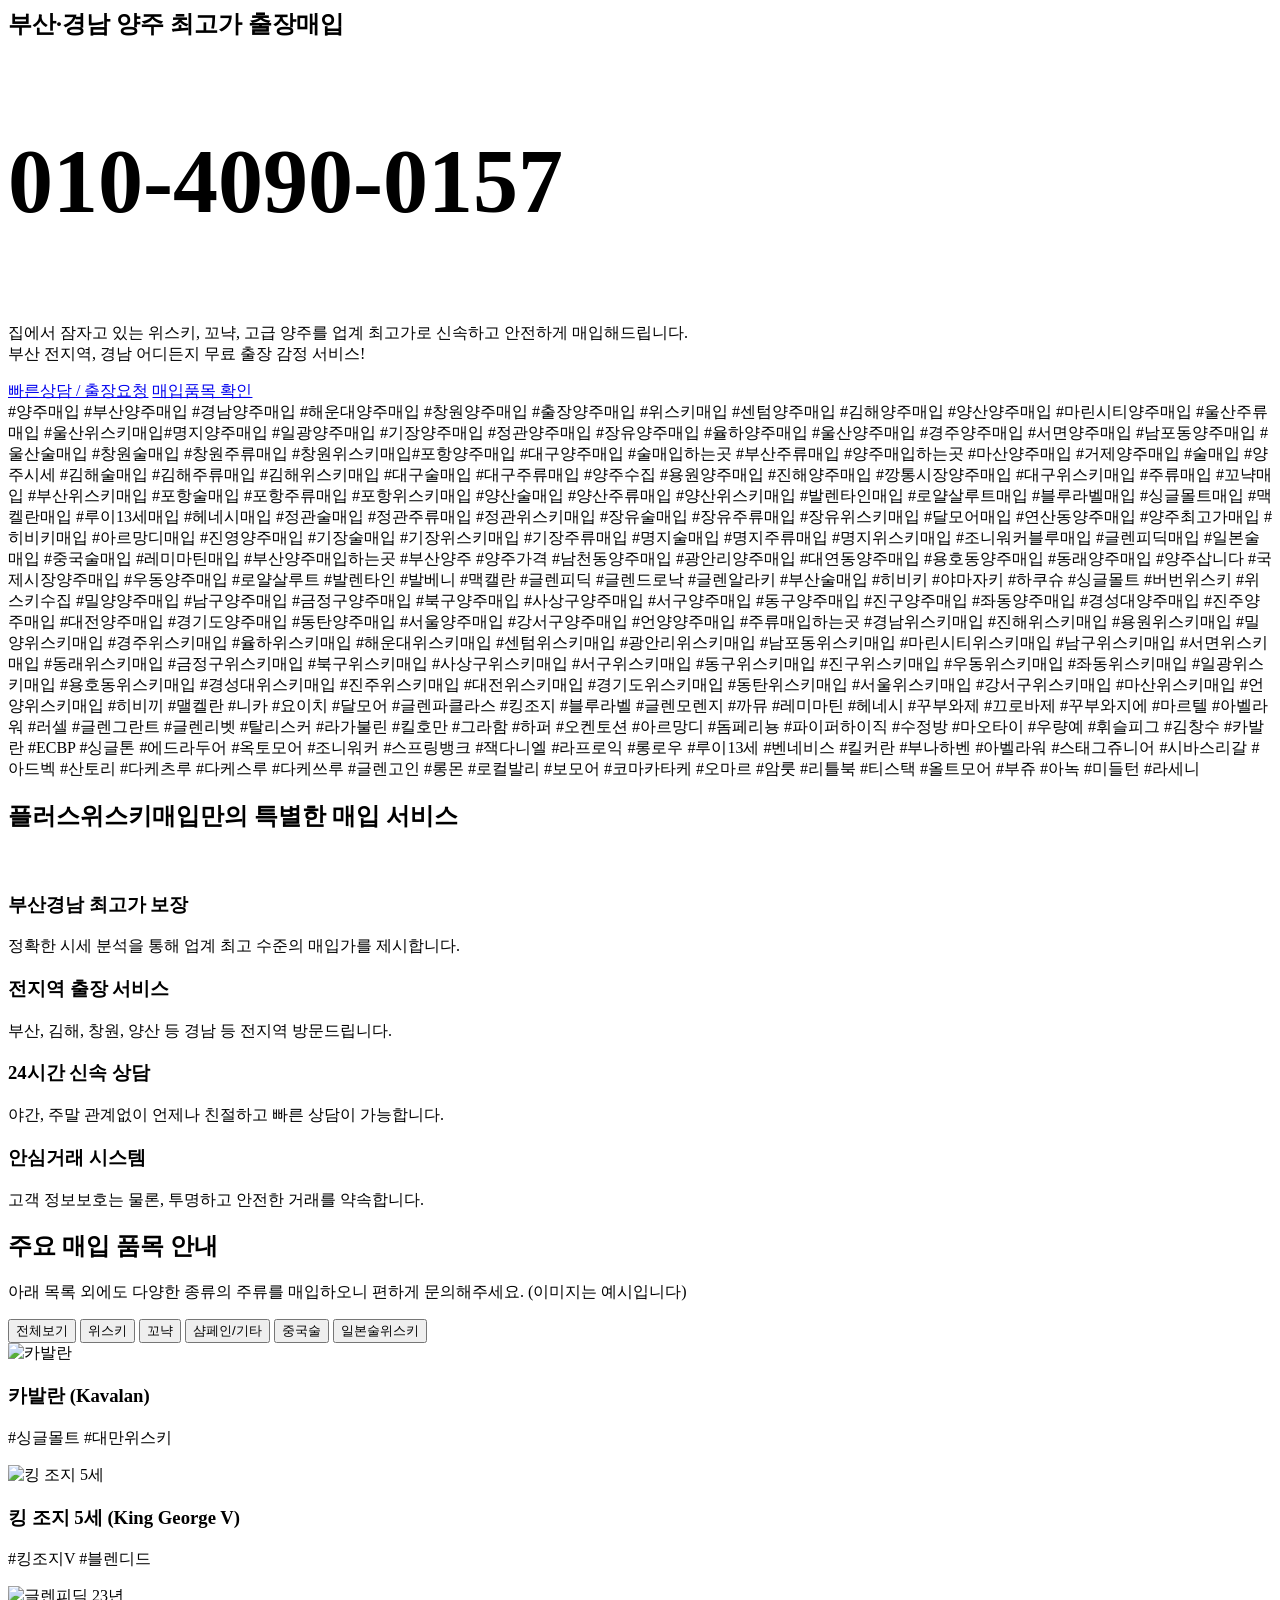
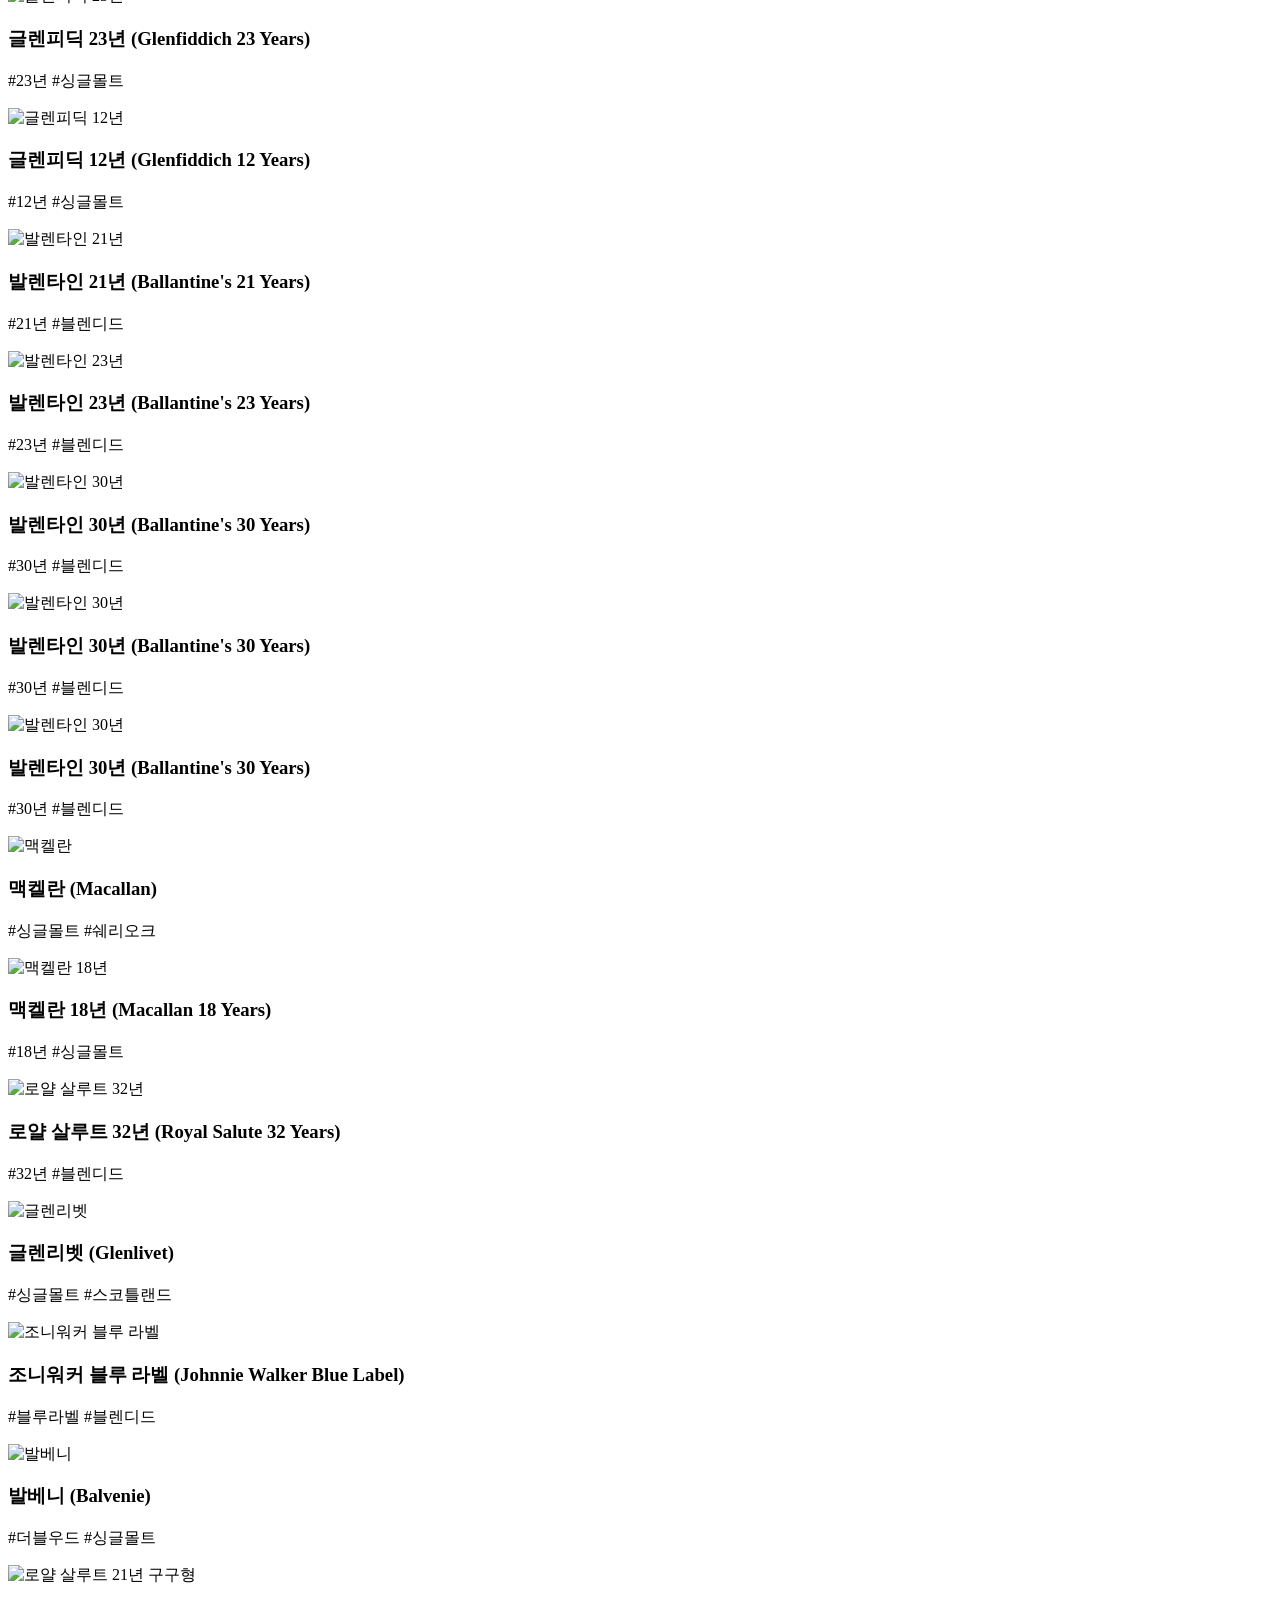
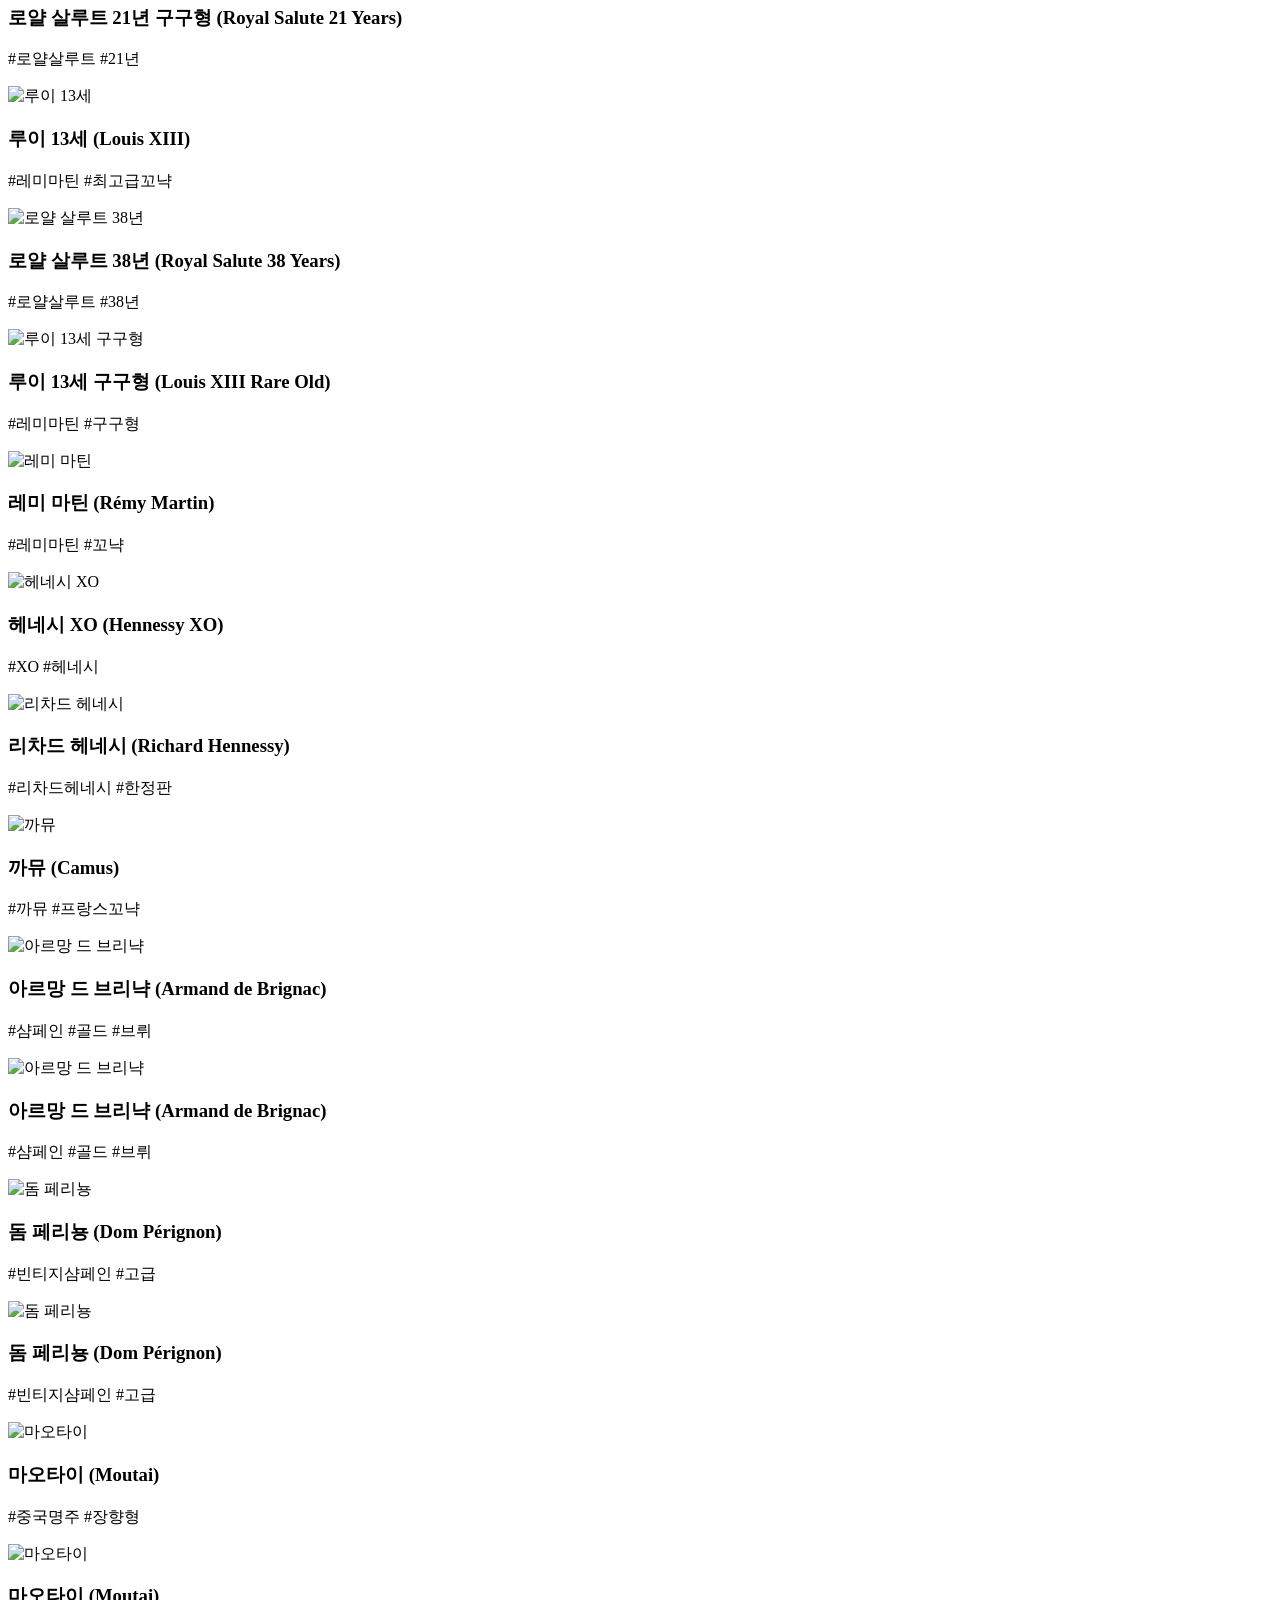
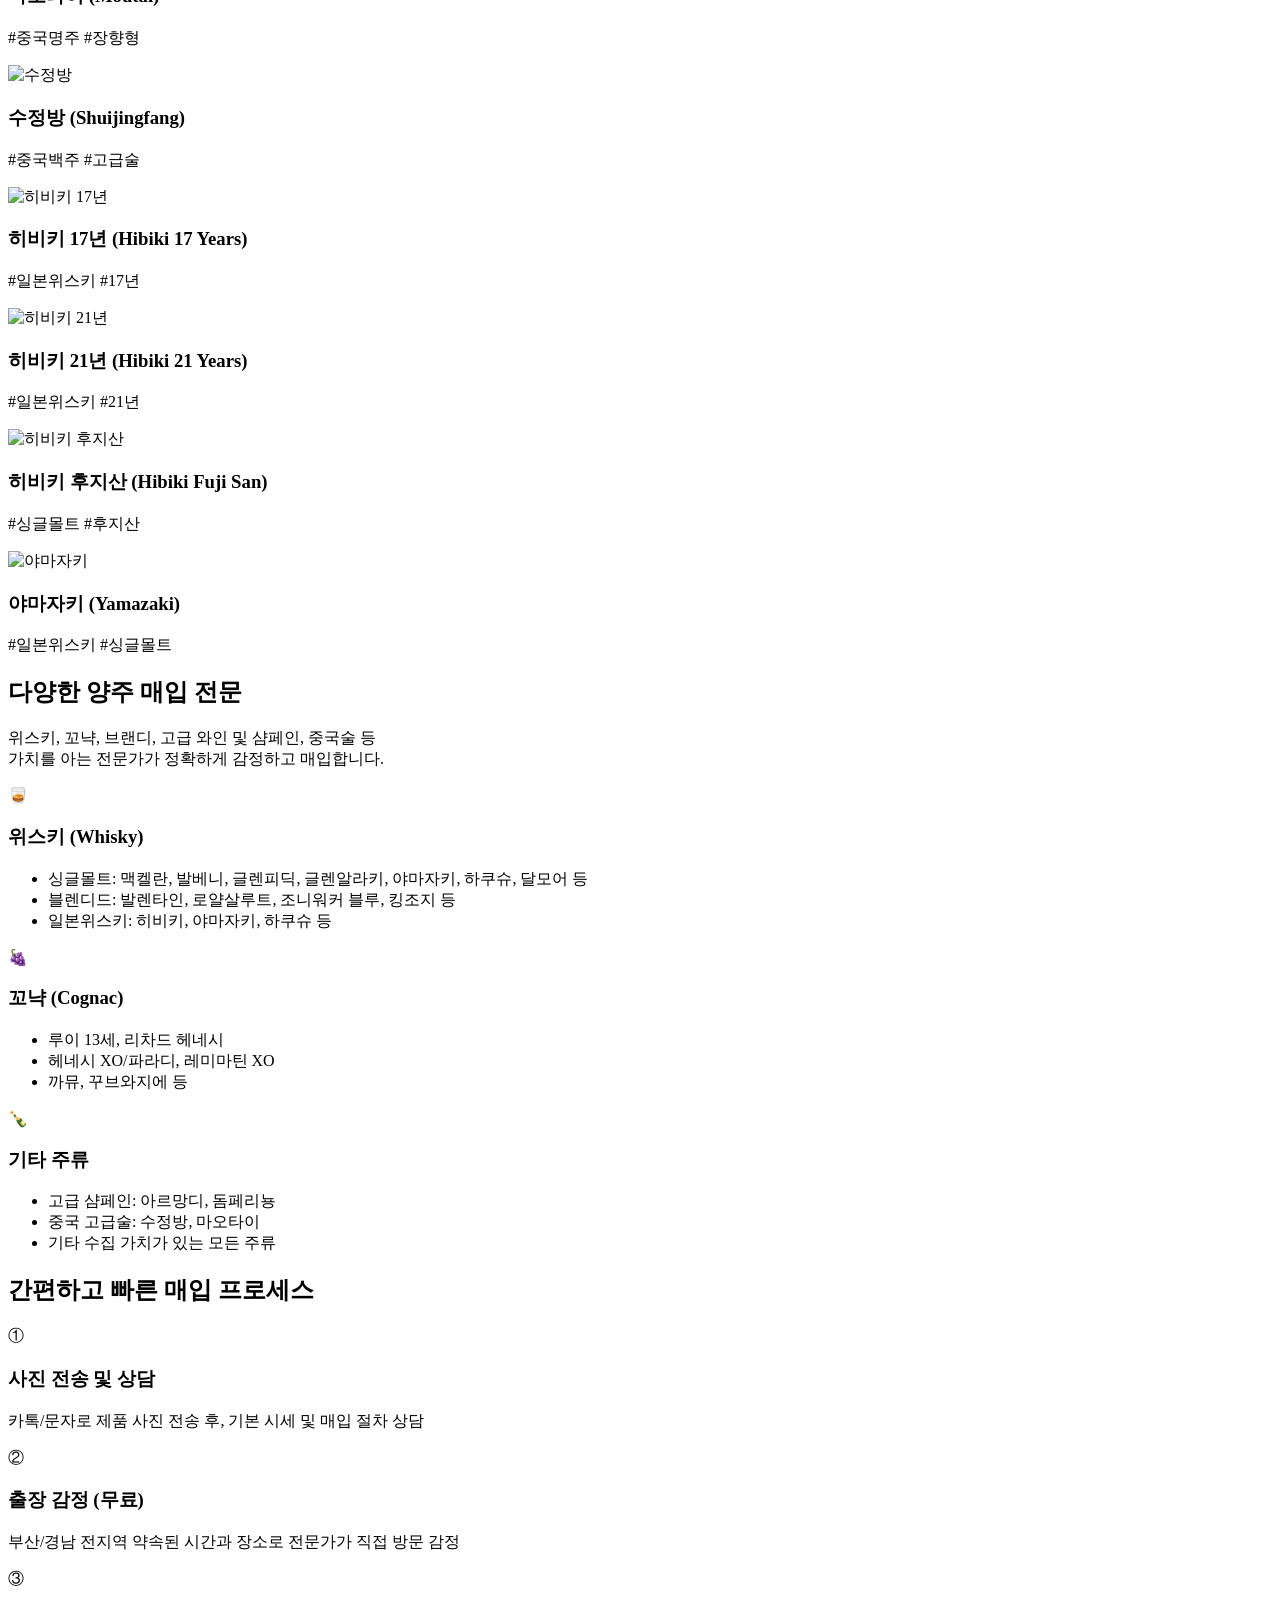
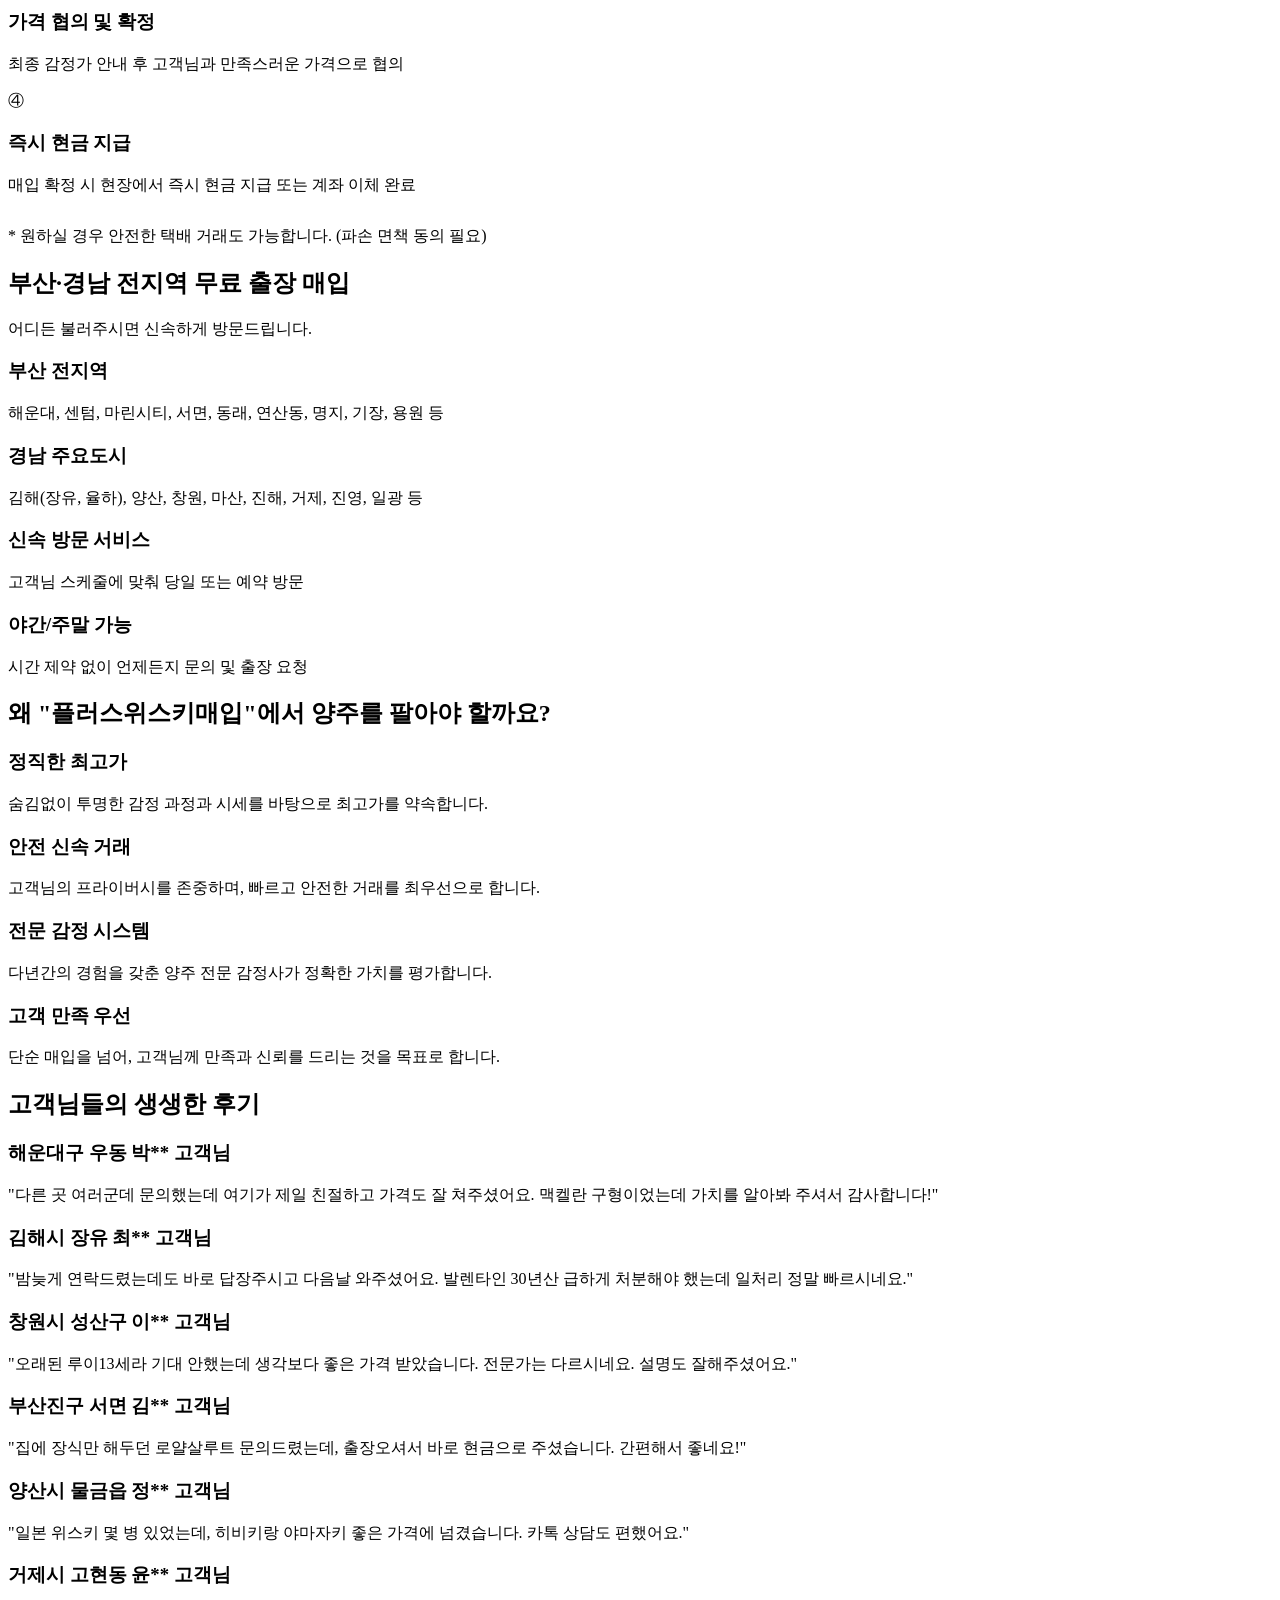
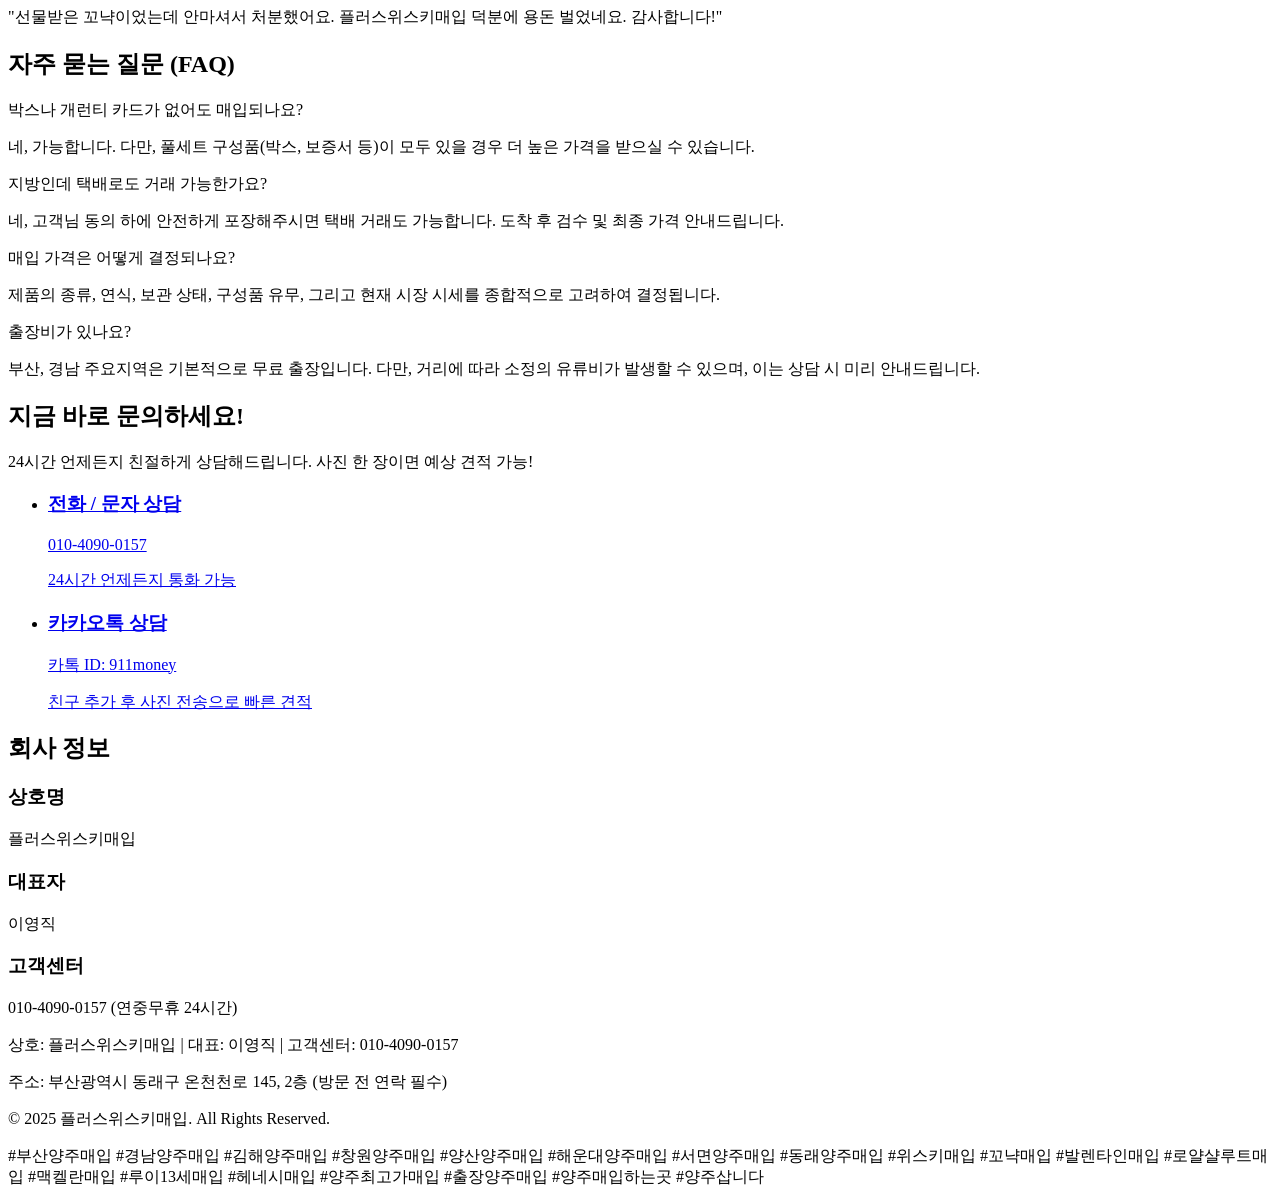
==== index.html @ 8687c0d1 "Rename buywhisky.html to index.html" ====
<html lang="ko"><head>
    <meta charset="UTF-8">
    <meta name="viewport" content="width=device-width, initial-scale=1.0">
    <title>플러스위스키매입/부산양주매입 - 부산경남 양주 최고가 출장매입 전문</title>
    <meta name="keywords" content="발베니, 싱글몰트, 맥켈란, 루이13세, 리차드헤네시, 경주양주매입, 부산양주매입, 출장양주매입, 양주매입, 김해양주매입, 장유양주매입, 양산양주매입, 해운대양주매입, 센텀양주매입, 창원양주매입, 마산양주매입, 거제양주매입, 기장양주매입, 명지양주매입, 용원양주매입, 진해양주매입, 경남양주매입, 서면양주매입, 동래양주매입, 부산주류매입, 양주매입하는곳, 양주삽니다, 발렌타인30년, 꼬냑매입, 위스키매입, 발렌타인매입, 로얄샬루트매입, 싱글몰트매입, 맥켈란매입, 달모어매입, 루이13세매입, 헤네시매입, 율하양주매입, 연산동양주매입, 양주최고가매입, 히비키매입, 일본술매입, 아르망디매입, 일광양주매입, 진영양주매입, 마린시티양주매입, 조니워커블루매입, 글렌피딕매입">
    <meta name="description" content="부산경남 어디든지 양주출장매입 가능한 곳. 루이13세, 맥켈란, 발렌타인30년 등 최고가 양주매입. 집에서 안먹는 위스키, 양주 팔수있는곳. 신속방문, 출장매입, 시세감정, 택배거래 전문.">
    <meta name="author" content="플러스위스키매입">
    <meta name="robots" content="index, follow">

    <meta property="og:title" content="플러스위스키매입 - 부산경남 양주 최고가 출장매입">
    <meta property="og:description" content="루이13세, 맥켈란, 발렌타인 등 각종 고급 양주를 부산/경남 전지역 최고가로 출장 매입합니다. 24시간 상담 가능.">
    <meta property="og:type" content="website">
    <meta property="og:url" content="https://www.buywhisky.co.kr/img/ogImage.jpg"> 
    <meta property="og:image" content="https://www.buywhisky.co.kr/img/ogImage.jpg"> 
    <meta property="og:image:width" content="1200">
    <meta property="og:image:height" content="630">
    <meta property="og:site_name" content="플러스위스키매입">
    <meta property="og:locale" content="ko_KR">

    <!------------------- favicon ------------------->
    <link rel="apple-touch-icon" sizes="57x57" href="https://www.buywhisky.co.kr/img/favicon/apple-icon-57x57.png">
    <link rel="apple-touch-icon" sizes="60x60" href="https://www.buywhisky.co.kr/img/favicon/apple-icon-60x60.png">
    <link rel="apple-touch-icon" sizes="72x72" href="https://www.buywhisky.co.kr/img/favicon/apple-icon-72x72.png">
    <link rel="apple-touch-icon" sizes="76x76" href="https://www.buywhisky.co.kr/img/favicon/apple-icon-76x76.png">
    <link rel="apple-touch-icon" sizes="114x114" href="https://www.buywhisky.co.kr/img/favicon/apple-icon-114x114.png">
    <link rel="apple-touch-icon" sizes="120x120" href="https://www.buywhisky.co.kr/img/favicon/apple-icon-120x120.png">
    <link rel="apple-touch-icon" sizes="144x144" href="https://www.buywhisky.co.kr/img/favicon/apple-icon-144x144.png">
    <link rel="apple-touch-icon" sizes="152x152" href="https://www.buywhisky.co.kr/img/favicon/apple-icon-152x152.png">
    <link rel="apple-touch-icon" sizes="180x180" href="https://www.buywhisky.co.kr/img/favicon/apple-icon-180x180.png">
    <link rel="icon" type="image/png" sizes="192x192" href="https://www.buywhisky.co.kr/img/favicon/android-icon-192x192.png">
    <link rel="icon" type="image/png" sizes="32x32" href="https://www.buywhisky.co.kr/img/favicon/favicon-32x32.png">
    <link rel="icon" type="image/png" sizes="96x96" href="https://www.buywhisky.co.kr/img/favicon/favicon-96x96.png">
    <link rel="icon" type="image/png" sizes="16x16" href="https://www.buywhisky.co.kr/img/favicon/favicon-16x16.png">
    <link rel="manifest" href="https://www.buywhisky.co.kr/img/favicon/manifest.json">
    <meta name="msapplication-TileColor" content="#ffffff">
    <meta name="msapplication-TileImage" content="https://www.buywhisky.co.kr/ms-icon-144x144.png">
    <meta name="theme-color" content="#ffffff">

    <link href="https://fonts.googleapis.com/css2?family=Noto+Sans+KR:wght@300;400;500;700&amp;display=swap" rel="stylesheet">
    <link rel="stylesheet" href="https://stunningw.com/swiperSlider.css">
    <link rel="stylesheet" href="https://www.stunningw.com/setting.css">
    <link rel="stylesheet" href="https://www.buywhisky.co.kr/css/reset.css">
    <link rel="stylesheet" href="https://www.buywhisky.co.kr/css/page.css">
     <link rel="stylesheet" href="https://www.buywhisky.co.kr/css/media.css">
     <link rel="stylesheet" href="https://unpkg.com/aos@next/dist/aos.css"> 
    <meta name="naver-site-verification" content="e232323e0c51110ae75bf6d69afe71ac83d27e49">

</head>
<body class="bco_gray10 co_gray0" data-aos-easing="ease" data-aos-duration="800" data-aos-delay="0">

    <section class="hero-section aos-init aos-animate" id="home" data-aos="fade-in" data-aos-duration="1000">
        <h1 class="co_white aos-init aos-animate" data-aos="fade-up" data-aos-delay="200">부산·경남 양주 최고가 출장매입</h1>
        <p class="co_gray1" style="font-size:10vmin; font-weight:600">010-4090-0157</p>
    
        <p class="lead co_gray1 aos-init aos-animate" data-aos="fade-up" data-aos-delay="400">집에서 잠자고 있는 위스키, 꼬냑, 고급 양주를 업계 최고가로 신속하고 안전하게 매입해드립니다.<br>부산 전지역, 경남 어디든지 무료 출장 감정 서비스!</p>
        <div data-aos="fade-up" data-aos-delay="600" class="aos-init aos-animate">
            <a href="#contact" class="btn btn-primary">빠른상담 / 출장요청</a>
            <a href="#product-gallery" class="btn btn-secondary">매입품목 확인</a>
        </div>
        <div class="hero-keywords aos-init aos-animate" data-aos="fade-up" data-aos-delay="800">
            #양주매입 #부산양주매입 #경남양주매입 #해운대양주매입 #창원양주매입 #출장양주매입 #위스키매입 #센텀양주매입 #김해양주매입 #양산양주매입 #마린시티양주매입 #울산주류매입 #울산위스키매입#명지양주매입 #일광양주매입 #기장양주매입 #정관양주매입 #장유양주매입 #율하양주매입 #울산양주매입 #경주양주매입 #서면양주매입 #남포동양주매입 #울산술매입 #창원술매입 #창원주류매입 #창원위스키매입#포항양주매입 #대구양주매입 #술매입하는곳 #부산주류매입 #양주매입하는곳 #마산양주매입 #거제양주매입 #술매입 #양주시세 #김해술매입 #김해주류매입 #김해위스키매입 #대구술매입 #대구주류매입 #양주수집 #용원양주매입 #진해양주매입 #깡통시장양주매입 #대구위스키매입 #주류매입 #꼬냑매입 #부산위스키매입 #포항술매입 #포항주류매입 #포항위스키매입 #양산술매입 #양산주류매입 #양산위스키매입 #발렌타인매입 #로얄살루트매입 #블루라벨매입 #싱글몰트매입 #맥켈란매입 #루이13세매입 #헤네시매입 #정관술매입 #정관주류매입 #정관위스키매입 #장유술매입 #장유주류매입 #장유위스키매입 #달모어매입 #연산동양주매입 #양주최고가매입 #히비키매입 #아르망디매입 #진영양주매입 #기장술매입 #기장위스키매입 #기장주류매입 #명지술매입 #명지주류매입 #명지위스키매입 #조니워커블루매입 #글렌피딕매입 #일본술매입 #중국술매입 #레미마틴매입 #부산양주매입하는곳 #부산양주 #양주가격 #남천동양주매입 #광안리양주매입 #대연동양주매입 #용호동양주매입 #동래양주매입 #양주삽니다 #국제시장양주매입 #우동양주매입 #로얄살루트 #발렌타인 #발베니 #맥캘란 #글렌피딕 #글렌드로낙 #글렌알라키 #부산술매입 #히비키 #야마자키 #하쿠슈 #싱글몰트 #버번위스키 #위스키수집 #밀양양주매입 #남구양주매입 #금정구양주매입 #북구양주매입 #사상구양주매입 #서구양주매입 #동구양주매입 #진구양주매입 #좌동양주매입 #경성대양주매입 #진주양주매입 #대전양주매입 #경기도양주매입 #동탄양주매입 #서울양주매입 #강서구양주매입 #언양양주매입 #주류매입하는곳 #경남위스키매입 #진해위스키매입 #용원위스키매입 #밀양위스키매입 #경주위스키매입 #율하위스키매입 #해운대위스키매입 #센텀위스키매입 #광안리위스키매입 #남포동위스키매입 #마린시티위스키매입 #남구위스키매입 #서면위스키매입 #동래위스키매입 #금정구위스키매입 #북구위스키매입 #사상구위스키매입 #서구위스키매입 #동구위스키매입 #진구위스키매입 #우동위스키매입 #좌동위스키매입 #일광위스키매입 #용호동위스키매입 #경성대위스키매입 #진주위스키매입 #대전위스키매입 #경기도위스키매입 #동탄위스키매입 #서울위스키매입 #강서구위스키매입 #마산위스키매입 #언양위스키매입 #히비끼 #맬켈란 #니카 #요이치 #달모어 #글렌파클라스 #킹조지 #블루라벨 #글렌모렌지 #까뮤 #레미마틴 #헤네시 #꾸부와제 #끄로바제 #꾸부와지에 #마르텔 #아벨라워 #러셀 #글렌그란트 #글렌리벳 #탈리스커 #라가불린 #킬호만 #그라함 #하퍼 #오켄토션 #아르망디 #돔페리뇽 #파이퍼하이직 #수정방 #마오타이 #우량예 #휘슬피그 #김창수 #카발란 #ECBP #싱글톤 #에드라두어 #옥토모어 #조니워커 #스프링뱅크 #잭다니엘 #라프로익 #롱로우 #루이13세 #벤네비스 #킬커란 #부나하벤 #아벨라워 #스태그쥬니어 #시바스리갈 #아드벡 #산토리 #다케츠루 #다케스루 #다케쓰루 #글렌고인 #롱몬 #로컬발리 #보모어 #코마카타케 #오마르 #암룻 #리틀북 #티스택 #올트모어 #부쥬 #아녹 #미들턴 #라세니
        </div>
    </section>


    <section id="strengths" class="services-section section wpyp-040">
        <div class="container">
            <h2 class="section-title aos-init aos-animate" data-aos="fade-down">플러스위스키매입만의 특별한 매입 서비스</h2>
            <p class="section-subtitle aos-init" data-aos="fade-down" data-aos-delay="100">고객님의 소중한 양주, 최고의 가치로 보답하겠습니다.</p>
            <div class="services-grid">
                <div class="service-item card aos-init" data-aos="fade-up" data-aos-delay="200"><div class="icon icon-moneybag"></div><h3>부산경남 최고가 보장</h3><p>정확한 시세 분석을 통해 업계 최고 수준의 매입가를 제시합니다.</p></div>
                <div class="service-item card aos-init" data-aos="fade-up" data-aos-delay="300"><div class="icon icon-truck"></div><h3>전지역 출장 서비스</h3><p>부산, 김해, 창원, 양산 등 경남 등 전지역 방문드립니다.</p></div>
                <div class="service-item card aos-init" data-aos="fade-up" data-aos-delay="400"><div class="icon icon-clock"></div><h3>24시간 신속 상담</h3><p>야간, 주말 관계없이 언제나 친절하고 빠른 상담이 가능합니다.</p></div>
                <div class="service-item card aos-init" data-aos="fade-up" data-aos-delay="500"><div class="icon icon-shield"></div><h3>안심거래 시스템</h3><p>고객 정보보호는 물론, 투명하고 안전한 거래를 약속합니다.</p></div>
            </div>
        </div>
    </section>

    <section id="product-gallery" class="section">
        <div class="container">
            <h2 class="section-title aos-init aos-animate" data-aos="fade-down">주요 매입 품목 안내</h2>
            <p class="section-subtitle aos-init" data-aos="fade-down" data-aos-delay="100">아래 목록 외에도 다양한 종류의 주류를 매입하오니 편하게 문의해주세요. (이미지는 예시입니다)</p>
            <div class="filter-buttons text-center aos-init" data-aos="fade-up" data-aos-delay="150">
                <button class="btn btn-filter active" data-filter="all">전체보기</button>
                <button class="btn btn-filter" data-filter="whisky">위스키</button>
                <button class="btn btn-filter" data-filter="cognac">꼬냑</button>
                <button class="btn btn-filter" data-filter="champagne">샴페인/기타</button>
                <button class="btn btn-filter" data-filter="china">중국술</button>
                <button class="btn btn-filter" data-filter="sake">일본술위스키</button>
            </div>
            <div class="product-grid">
                <div class="product-item aos-init" data-category="whisky" data-aos="zoom-in-up" data-aos-delay="100"><img src="https://www.buywhisky.co.kr/img/Kabalan.jpg" alt="카발란" class="product-image"><div class="product-info"><h3>카발란 (Kavalan)</h3><p class="product-tags">#싱글몰트 #대만위스키</p></div></div>
                <div class="product-item aos-init" data-category="whisky" data-aos="zoom-in-up" data-aos-delay="150"><img src="https://www.buywhisky.co.kr/img/King_Technology.jpg" alt="킹 조지 5세" class="product-image"><div class="product-info"><h3>킹 조지 5세 (King George V)</h3><p class="product-tags">#킹조지V #블렌디드</p></div></div>
                <div class="product-item aos-init" data-category="whisky" data-aos="zoom-in-up" data-aos-delay="200"><img src="https://www.buywhisky.co.kr/img/Glenfiddick_23_years.jpg" alt="글렌피딕 23년" class="product-image"><div class="product-info"><h3>글렌피딕 23년 (Glenfiddich 23 Years)</h3><p class="product-tags">#23년 #싱글몰트</p></div></div>
                <div class="product-item aos-init" data-category="whisky" data-aos="zoom-in-up" data-aos-delay="250"><img src="https://www.buywhisky.co.kr/img/Glenfiddick_1.jpg" alt="글렌피딕 12년" class="product-image"><div class="product-info"><h3>글렌피딕 12년 (Glenfiddich 12 Years)</h3><p class="product-tags">#12년 #싱글몰트</p></div></div>
                <div class="product-item aos-init" data-category="whisky" data-aos="zoom-in-up" data-aos-delay="300"><img src="https://www.buywhisky.co.kr/img/Valentine's_21_years.jpg" alt="발렌타인 21년" class="product-image"><div class="product-info"><h3>발렌타인 21년 (Ballantine's 21 Years)</h3><p class="product-tags">#21년 #블렌디드</p></div></div>
                <div class="product-item aos-init" data-category="whisky" data-aos="zoom-in-up" data-aos-delay="350"><img src="https://www.buywhisky.co.kr/img/Valentine's_23rd_year.jpg" alt="발렌타인 23년" class="product-image"><div class="product-info"><h3>발렌타인 23년 (Ballantine's 23 Years)</h3><p class="product-tags">#23년 #블렌디드</p></div></div>
                <div class="product-item aos-init" data-category="whisky" data-aos="zoom-in-up" data-aos-delay="400"><img src="https://www.buywhisky.co.kr/img/Valentine's_30_years.jpg" alt="발렌타인 30년" class="product-image"><div class="product-info"><h3>발렌타인 30년 (Ballantine's 30 Years)</h3><p class="product-tags">#30년 #블렌디드</p></div></div>
                <div class="product-item aos-init" data-category="whisky" data-aos="zoom-in-up" data-aos-delay="400"><img src="https://www.buywhisky.co.kr/img/Valentine's_30_-year_ball_.jpg" alt="발렌타인 30년" class="product-image"><div class="product-info"><h3>발렌타인 30년 (Ballantine's 30 Years)</h3><p class="product-tags">#30년 #블렌디드</p></div></div>
                <div class="product-item aos-init" data-category="whisky" data-aos="zoom-in-up" data-aos-delay="400"><img src="https://www.buywhisky.co.kr/img/Valentine's_30_-year_type.jpg" alt="발렌타인 30년" class="product-image"><div class="product-info"><h3>발렌타인 30년 (Ballantine's 30 Years)</h3><p class="product-tags">#30년 #블렌디드</p></div></div>
                <div class="product-item aos-init" data-category="whisky" data-aos="zoom-in-up" data-aos-delay="450"><img src="https://www.buywhisky.co.kr/img/McLan_2.jpg" alt="맥켈란" class="product-image"><div class="product-info"><h3>맥켈란 (Macallan)</h3><p class="product-tags">#싱글몰트 #쉐리오크</p></div></div>
                <div class="product-item aos-init" data-category="whisky" data-aos="zoom-in-up" data-aos-delay="500"><img src="https://www.buywhisky.co.kr/img/McLan_18_years.jpg" alt="맥켈란 18년" class="product-image"><div class="product-info"><h3>맥켈란 18년 (Macallan 18 Years)</h3><p class="product-tags">#18년 #싱글몰트</p></div></div>
                <div class="product-item aos-init" data-category="whisky" data-aos="zoom-in-up" data-aos-delay="550"><img src="https://www.buywhisky.co.kr/img/Royal_32.jpg" alt="로얄 살루트 32년" class="product-image"><div class="product-info"><h3>로얄 살루트 32년 (Royal Salute 32 Years)</h3><p class="product-tags">#32년 #블렌디드</p></div></div>
                <div class="product-item aos-init" data-category="whisky" data-aos="zoom-in-up" data-aos-delay="600"><img src="https://www.buywhisky.co.kr/img/Glenribet.jpg" alt="글렌리벳" class="product-image"><div class="product-info"><h3>글렌리벳 (Glenlivet)</h3><p class="product-tags">#싱글몰트 #스코틀랜드</p></div></div>
                <div class="product-item aos-init" data-category="whisky" data-aos="zoom-in-up" data-aos-delay="650"><img src="https://www.buywhisky.co.kr/img/Johnny_Walker_Blue.jpg" alt="조니워커 블루 라벨" class="product-image"><div class="product-info"><h3>조니워커 블루 라벨 (Johnnie Walker Blue Label)</h3><p class="product-tags">#블루라벨 #블렌디드</p></div></div>
                <div class="product-item aos-init" data-category="whisky" data-aos="zoom-in-up" data-aos-delay="700"><img src="https://www.buywhisky.co.kr/img/Valbeni.jpg" alt="발베니" class="product-image"><div class="product-info"><h3>발베니 (Balvenie)</h3><p class="product-tags">#더블우드 #싱글몰트</p></div></div>


                <div class="product-item aos-init" data-category="cognac" data-aos="zoom-in-up" data-aos-delay="100"><img src="https://www.buywhisky.co.kr/img/Royal_Chalute_21_years_old.jpg" alt="로얄 살루트 21년 구구형" class="product-image"><div class="product-info"><h3>로얄 살루트 21년 구구형 (Royal Salute 21 Years)</h3><p class="product-tags">#로얄살루트 #21년</p></div></div>
                <div class="product-item aos-init" data-category="cognac" data-aos="zoom-in-up" data-aos-delay="800"><img src="https://www.buywhisky.co.kr/img/Louis_13_years_old.jpg" alt="루이 13세" class="product-image"><div class="product-info"><h3>루이 13세 (Louis XIII)</h3><p class="product-tags">#레미마틴 #최고급꼬냑</p></div></div>
                <div class="product-item aos-init" data-category="cognac" data-aos="zoom-in-up" data-aos-delay="850"><img src="https://www.buywhisky.co.kr/img/Royal_38.jpg" alt="로얄 살루트 38년" class="product-image"><div class="product-info"><h3>로얄 살루트 38년 (Royal Salute 38 Years)</h3><p class="product-tags">#로얄살루트 #38년</p></div></div>
                <div class="product-item aos-init" data-category="cognac" data-aos="zoom-in-up" data-aos-delay="900"><img src="https://www.buywhisky.co.kr/img/Louis_13_-year_-old_.jpg" alt="루이 13세 구구형" class="product-image"><div class="product-info"><h3>루이 13세 구구형 (Louis XIII Rare Old)</h3><p class="product-tags">#레미마틴 #구구형</p></div></div>
                <div class="product-item aos-init" data-category="cognac" data-aos="zoom-in-up" data-aos-delay="950"><img src="https://www.buywhisky.co.kr/img/Remy_Martin.jpg" alt="레미 마틴" class="product-image"><div class="product-info"><h3>레미 마틴 (Rémy Martin)</h3><p class="product-tags">#레미마틴 #꼬냑</p></div></div>
                <div class="product-item aos-init" data-category="cognac" data-aos="zoom-in-up" data-aos-delay="1000"><img src="https://www.buywhisky.co.kr/img/Hennessy_XO.JPG" alt="헤네시 XO" class="product-image"><div class="product-info"><h3>헤네시 XO (Hennessy XO)</h3><p class="product-tags">#XO #헤네시</p></div></div>
                <div class="product-item aos-init" data-category="cognac" data-aos="zoom-in-up" data-aos-delay="1050"><img src="https://www.buywhisky.co.kr/img/Richard_Hennessy.jpg" alt="리차드 헤네시" class="product-image"><div class="product-info"><h3>리차드 헤네시 (Richard Hennessy)</h3><p class="product-tags">#리차드헤네시 #한정판</p></div></div>
                <div class="product-item aos-init" data-category="cognac" data-aos="zoom-in-up" data-aos-delay="1100"><img src="https://www.buywhisky.co.kr/img/Camu.jpg" alt="까뮤" class="product-image"><div class="product-info"><h3>까뮤 (Camus)</h3><p class="product-tags">#까뮤 #프랑스꼬냑</p></div></div>


                
                <div class="product-item aos-init" data-category="champagne" data-aos="zoom-in-up" data-aos-delay="1150"><img src="https://www.buywhisky.co.kr/img/Armandi_2.jpg" alt="아르망 드 브리냑" class="product-image"><div class="product-info"><h3>아르망 드 브리냑 (Armand de Brignac)</h3><p class="product-tags">#샴페인 #골드 #브뤼</p></div></div>
                <div class="product-item aos-init" data-category="champagne" data-aos="zoom-in-up" data-aos-delay="1200"><img src="https://www.buywhisky.co.kr/img/Armandi.jpg" alt="아르망 드 브리냑" class="product-image"><div class="product-info"><h3>아르망 드 브리냑 (Armand de Brignac)</h3><p class="product-tags">#샴페인 #골드 #브뤼</p></div></div>
                <div class="product-item aos-init" data-category="champagne" data-aos="zoom-in-up" data-aos-delay="1250"><img src="https://www.buywhisky.co.kr/img/Dome_Ferignon_1.jpg" alt="돔 페리뇽" class="product-image"><div class="product-info"><h3>돔 페리뇽 (Dom Pérignon)</h3><p class="product-tags">#빈티지샴페인 #고급</p></div></div>
                <div class="product-item aos-init" data-category="champagne" data-aos="zoom-in-up" data-aos-delay="1300"><img src="https://www.buywhisky.co.kr/img/Dome_Ferignon.jpg" alt="돔 페리뇽" class="product-image"><div class="product-info"><h3>돔 페리뇽 (Dom Pérignon)</h3><p class="product-tags">#빈티지샴페인 #고급</p></div></div>

                <div class="product-item aos-init" data-category="china" data-aos="zoom-in-up" data-aos-delay="1350"><img src="https://www.buywhisky.co.kr/img/Maotai.jpg" alt="마오타이" class="product-image"><div class="product-info"><h3>마오타이 (Moutai)</h3><p class="product-tags">#중국명주 #장향형</p></div></div>
                <div class="product-item aos-init" data-category="china" data-aos="zoom-in-up" data-aos-delay="1400"><img src="https://www.buywhisky.co.kr/img/Maotai_2.jpg" alt="마오타이" class="product-image"><div class="product-info"><h3>마오타이 (Moutai)</h3><p class="product-tags">#중국명주 #장향형</p></div></div>
                <div class="product-item aos-init" data-category="china" data-aos="zoom-in-up" data-aos-delay="1450"><img src="https://www.buywhisky.co.kr/img/Crystal_Room.png" alt="수정방" class="product-image"><div class="product-info"><h3>수정방 (Shuijingfang)</h3><p class="product-tags">#중국백주 #고급술</p></div></div>

                <div class="product-item aos-init" data-category="sake" data-aos="zoom-in-up" data-aos-delay="1500"><img src="https://www.buywhisky.co.kr/img/Hibiki_17_years.jpg" alt="히비키 17년" class="product-image"><div class="product-info"><h3>히비키 17년 (Hibiki 17 Years)</h3><p class="product-tags">#일본위스키 #17년</p></div></div>
                <div class="product-item aos-init" data-category="sake" data-aos="zoom-in-up" data-aos-delay="1550"><img src="https://www.buywhisky.co.kr/img/Hibiki_21_years.jpg" alt="히비키 21년" class="product-image"><div class="product-info"><h3>히비키 21년 (Hibiki 21 Years)</h3><p class="product-tags">#일본위스키 #21년</p></div></div>
                <div class="product-item aos-init" data-category="sake" data-aos="zoom-in-up" data-aos-delay="1600"><img src="https://www.buywhisky.co.kr/img/Hibikihu_Jisan.jpg" alt="히비키 후지산" class="product-image"><div class="product-info"><h3>히비키 후지산 (Hibiki Fuji San)</h3><p class="product-tags">#싱글몰트 #후지산</p></div></div>
                <div class="product-item aos-init" data-category="sake" data-aos="zoom-in-up" data-aos-delay="1650"><img src="https://www.buywhisky.co.kr/img/Yamazaki.png" alt="야마자키" class="product-image"><div class="product-info"><h3>야마자키 (Yamazaki)</h3><p class="product-tags">#일본위스키 #싱글몰트</p></div></div>


            </div>
        </div>
    </section>

    <section id="liquor-types-overview" class="liquor-types-section section wpyp040">
        <div class="container">
            <h2 class="section-title aos-init aos-animate" data-aos="fade-in">다양한 양주 매입 전문</h2>
            <p class="section-subtitle aos-init" data-aos="fade-in" data-aos-delay="100">위스키, 꼬냑, 브랜디, 고급 와인 및 샴페인, 중국술 등<br>가치를 아는 전문가가 정확하게 감정하고 매입합니다.</p>
            <div class="liquor-grid">
                <div class="liquor-category card aos-init" data-aos="fade-right" data-aos-delay="200"><div class="icon">🥃</div><h3>위스키 (Whisky)</h3><ul><li>싱글몰트: 맥켈란, 발베니, 글렌피딕, 글렌알라키, 야마자키, 하쿠슈, 달모어 등</li><li>블렌디드: 발렌타인, 로얄살루트, 조니워커 블루, 킹조지 등</li><li>일본위스키: 히비키, 야마자키, 하쿠슈 등</li></ul></div>
                <div class="liquor-category card aos-init" data-aos="fade-up" data-aos-delay="300"><div class="icon">🍇</div><h3>꼬냑 (Cognac)</h3><ul><li>루이 13세, 리차드 헤네시</li><li>헤네시 XO/파라디, 레미마틴 XO</li><li>까뮤, 꾸브와지에 등</li></ul></div>
                <div class="liquor-category card aos-init" data-aos="fade-left" data-aos-delay="400"><div class="icon">🍾</div><h3>기타 주류</h3><ul><li>고급 샴페인: 아르망디, 돔페리뇽</li><li>중국 고급술: 수정방, 마오타이</li><li>기타 수집 가치가 있는 모든 주류</li></ul></div>
            </div>
        </div>
    </section>

    <section id="process" class="process-section section">
        <div class="container">
            <h2 class="section-title aos-init aos-animate" data-aos="fade-down">간편하고 빠른 매입 프로세스</h2>
            <div class="process-steps">
                <div class="process-step aos-init" data-aos="fade-up" data-aos-delay="100"><div class="icon">①</div><h3>사진 전송 및 상담</h3><p>카톡/문자로 제품 사진 전송 후, 기본 시세 및 매입 절차 상담</p></div>
                <div class="process-step aos-init" data-aos="fade-up" data-aos-delay="200"><div class="icon">②</div><h3>출장 감정 (무료)</h3><p>부산/경남 전지역 약속된 시간과 장소로 전문가가 직접 방문 감정</p></div>
                <div class="process-step aos-init" data-aos="fade-up" data-aos-delay="300"><div class="icon">③</div><h3>가격 협의 및 확정</h3><p>최종 감정가 안내 후 고객님과 만족스러운 가격으로 협의</p></div>
                <div class="process-step aos-init" data-aos="fade-up" data-aos-delay="400"><div class="icon">④</div><h3>즉시 현금 지급</h3><p>매입 확정 시 현장에서 즉시 현금 지급 또는 계좌 이체 완료</p></div>
            </div>
            <p class="text-center wpyp-040 aos-init" style="margin-top:30px;" data-aos="fade-up" data-aos-delay="500">* 원하실 경우 안전한 택배 거래도 가능합니다. (파손 면책 동의 필요)</p>
        </div>
    </section>

    <section id="area" class="area-section section">
        <div class="container">
            <h2 class="section-title aos-init aos-animate" data-aos="fade-down">부산·경남 전지역 무료 출장 매입</h2>
            <p class="section-subtitle aos-init" data-aos="fade-down" data-aos-delay="100">어디든 불러주시면 신속하게 방문드립니다.</p>
            <div class="area-grid">
                <div class="area-item card aos-init" data-aos="zoom-in" data-aos-delay="200"><div class="icon icon-pin"></div><h3>부산 전지역</h3><p>해운대, 센텀, 마린시티, 서면, 동래, 연산동, 명지, 기장, 용원 등</p></div>
                <div class="area-item card aos-init" data-aos="zoom-in" data-aos-delay="300"><div class="icon icon-map"></div><h3>경남 주요도시</h3><p>김해(장유, 율하), 양산, 창원, 마산, 진해, 거제, 진영, 일광 등</p></div>
                <div class="area-item card aos-init" data-aos="zoom-in" data-aos-delay="400"><div class="icon icon-car"></div><h3>신속 방문 서비스</h3><p>고객님 스케줄에 맞춰 당일 또는 예약 방문</p></div>
                <div class="area-item card aos-init" data-aos="zoom-in" data-aos-delay="500"><div class="icon icon-time"></div><h3>야간/주말 가능</h3><p>시간 제약 없이 언제든지 문의 및 출장 요청</p></div>
            </div>
        </div>
    </section>

    <section id="why-us" class="why-us-section section">
        <div class="container">
            <h2 class="section-title aos-init aos-animate" data-aos="fade-down">왜 "플러스위스키매입"에서 양주를 팔아야 할까요?</h2>
            <div class="why-us-grid">
                <div class="pyramid-level card aos-init" data-aos="fade-up" data-aos-delay="100"><div class="icon icon-thumbsup"></div><h3>정직한 최고가</h3><p>숨김없이 투명한 감정 과정과 시세를 바탕으로 최고가를 약속합니다.</p></div>
                <div class="pyramid-level card aos-init" data-aos="fade-up" data-aos-delay="200"><div class="icon icon-shield"></div><h3>안전 신속 거래</h3><p>고객님의 프라이버시를 존중하며, 빠르고 안전한 거래를 최우선으로 합니다.</p></div>
                <div class="pyramid-level card aos-init" data-aos="fade-up" data-aos-delay="300"><div class="icon icon-gem"></div><h3>전문 감정 시스템</h3><p>다년간의 경험을 갖춘 양주 전문 감정사가 정확한 가치를 평가합니다.</p></div>
                <div class="pyramid-level card aos-init" data-aos="fade-up" data-aos-delay="400"><div class="icon icon-crown"></div><h3>고객 만족 우선</h3><p>단순 매입을 넘어, 고객님께 만족과 신뢰를 드리는 것을 목표로 합니다.</p></div>
            </div>
        </div>
    </section>

    <section id="reviews" class="reviews-section section">
        <div class="container">
            <h2 class="section-title aos-init aos-animate" data-aos="fade-down">고객님들의 생생한 후기</h2>
            <div class="reviews-timeline">
                <div class="review-item aos-init" data-aos="fade-left" data-aos-offset="100"><h3>해운대구 우동 박** 고객님</h3><p>"다른 곳 여러군데 문의했는데 여기가 제일 친절하고 가격도 잘 쳐주셨어요. 맥켈란 구형이었는데 가치를 알아봐 주셔서 감사합니다!"</p></div>
                <div class="review-item aos-init" data-aos="fade-left" data-aos-offset="100" data-aos-delay="100"><h3>김해시 장유 최** 고객님</h3><p>"밤늦게 연락드렸는데도 바로 답장주시고 다음날 와주셨어요. 발렌타인 30년산 급하게 처분해야 했는데 일처리 정말 빠르시네요."</p></div>
                <div class="review-item aos-init" data-aos="fade-left" data-aos-offset="100" data-aos-delay="200"><h3>창원시 성산구 이** 고객님</h3><p>"오래된 루이13세라 기대 안했는데 생각보다 좋은 가격 받았습니다. 전문가는 다르시네요. 설명도 잘해주셨어요."</p></div>
                <div class="review-item aos-init" data-aos="fade-left" data-aos-offset="100" data-aos-delay="300"><h3>부산진구 서면 김** 고객님</h3><p>"집에 장식만 해두던 로얄살루트 문의드렸는데, 출장오셔서 바로 현금으로 주셨습니다. 간편해서 좋네요!"</p></div>
                <div class="review-item aos-init" data-aos="fade-left" data-aos-offset="100" data-aos-delay="400"><h3>양산시 물금읍 정** 고객님</h3><p>"일본 위스키 몇 병 있었는데, 히비키랑 야마자키 좋은 가격에 넘겼습니다. 카톡 상담도 편했어요."</p></div>
                <div class="review-item aos-init" data-aos="fade-left" data-aos-offset="100" data-aos-delay="500"><h3>거제시 고현동 윤** 고객님</h3><p>"선물받은 꼬냑이었는데 안마셔서 처분했어요. 플러스위스키매입 덕분에 용돈 벌었네요. 감사합니다!"</p></div>
            </div>
        </div>
    </section>

    <section id="faq" class="faq-section section">
        <div class="container">
            <h2 class="section-title aos-init aos-animate" data-aos="fade-down">자주 묻는 질문 (FAQ)</h2>
            <div class="faq-item aos-init" data-aos="fade-up" data-aos-delay="100"><div class="faq-question"><span>박스나 개런티 카드가 없어도 매입되나요?</span></div><div class="faq-answer"><p>네, 가능합니다. 다만, 풀세트 구성품(박스, 보증서 등)이 모두 있을 경우 더 높은 가격을 받으실 수 있습니다.</p></div></div>
            <div class="faq-item aos-init" data-aos="fade-up" data-aos-delay="200"><div class="faq-question"><span>지방인데 택배로도 거래 가능한가요?</span></div><div class="faq-answer"><p>네, 고객님 동의 하에 안전하게 포장해주시면 택배 거래도 가능합니다. 도착 후 검수 및 최종 가격 안내드립니다.</p></div></div>
            <div class="faq-item aos-init" data-aos="fade-up" data-aos-delay="300"><div class="faq-question"><span>매입 가격은 어떻게 결정되나요?</span></div><div class="faq-answer"><p>제품의 종류, 연식, 보관 상태, 구성품 유무, 그리고 현재 시장 시세를 종합적으로 고려하여 결정됩니다.</p></div></div>
            <div class="faq-item aos-init" data-aos="fade-up" data-aos-delay="400"><div class="faq-question"><span>출장비가 있나요?</span></div><div class="faq-answer"><p>부산, 경남 주요지역은 기본적으로 무료 출장입니다. 다만, 거리에 따라 소정의 유류비가 발생할 수 있으며, 이는 상담 시 미리 안내드립니다.</p></div></div>
        </div>
    </section>

    <section id="contact" class="contact-section section">
        <div class="container">
            <h2 class="section-title aos-init aos-animate" data-aos="fade-down">지금 바로 문의하세요!</h2>
            <p class="section-subtitle aos-init" data-aos="fade-down" data-aos-delay="100">24시간 언제든지 친절하게 상담해드립니다. 사진 한 장이면 예상 견적 가능!</p>
            <ul class="contact-list">
                <li data-aos="fade-right" data-aos-delay="200" class="aos-init"><a href="tel:010-4090-0157"><div class="icon icon-phone"></div><div><h3>전화 / 문자 상담</h3><p class="main-contact">010-4090-0157</p><p>24시간 언제든지 통화 가능</p></div></a></li>
                <li data-aos="fade-left" data-aos-delay="300" class="aos-init"><a href="http://open.kakao.com/me/pluspawn" target="_blank"><div class="icon icon-chat"></div><div><h3>카카오톡 상담</h3><p class="main-contact">카톡 ID: 911money</p><p>친구 추가 후 사진 전송으로 빠른 견적</p></div></a></li>
            </ul>
        </div>
    </section>

    <section id="company-info" class="company-info-section section wpyp040">
        <div class="container">
            <h2 class="section-title aos-init aos-animate" data-aos="fade-down">회사 정보</h2>
            <div class="company-info-grid">
                <div class="info-block aos-init" data-aos="fade-up" data-aos-delay="100"><div class="icon icon-building"></div><div class="info-block-text"><h3>상호명</h3><p>플러스위스키매입</p></div></div>
                <div class="info-block aos-init" data-aos="fade-up" data-aos-delay="200"><div class="icon icon-user"></div><div class="info-block-text"><h3>대표자</h3><p>이영직</p></div></div>
                <div class="info-block aos-init" data-aos="fade-up" data-aos-delay="300"><div class="icon icon-alarm"></div><div class="info-block-text"><h3>고객센터</h3><p>010-4090-0157 (연중무휴 24시간)</p></div></div>
            </div>
        </div>
    </section>


    <footer class="footer">
        <p>상호: 플러스위스키매입 | 대표: 이영직 | 고객센터: 010-4090-0157</p>
        <p>주소: 부산광역시 동래구 온천천로 145, 2층 (방문 전 연락 필수)</p>
        <p>© 2025 플러스위스키매입. All Rights Reserved.</p>
        <div class="footer-keywords">
            <span>#부산양주매입</span> <span>#경남양주매입</span> <span>#김해양주매입</span> <span>#창원양주매입</span> <span>#양산양주매입</span>
            <span>#해운대양주매입</span> <span>#서면양주매입</span> <span>#동래양주매입</span> <span>#위스키매입</span> <span>#꼬냑매입</span>
            <span>#발렌타인매입</span> <span>#로얄샬루트매입</span> <span>#맥켈란매입</span> <span>#루이13세매입</span> <span>#헤네시매입</span>
            <span>#양주최고가매입</span> <span>#출장양주매입</span> <span>#양주매입하는곳</span> <span>#양주삽니다</span>
        </div>
    </footer>

    <script src="https://stunningw.com/swiperBundle.js"></script> <script src="https://unpkg.com/aos@next/dist/aos.js"></script> 
    <script>
        AOS.init({
            duration: 800, // 애니메이션 지속 시간
            once: false, // 스크롤 올릴 때마다 애니메이션 반복 여부 (false면 반복, true면 한번만)
            offset: 50, // 화면 하단에서 얼마나 떨어진 지점에서 애니메이션 시작할지
        });

        // FAQ Accordion
        const faqItems = document.querySelectorAll('.faq-item');
        faqItems.forEach(item => {
            const question = item.querySelector('.faq-question');
            question.addEventListener('click', () => {
                const answer = item.querySelector('.faq-answer');
                const isActive = item.classList.contains('active');
                document.querySelectorAll('.faq-item.active').forEach(activeItem => {
                    if (activeItem !== item) {
                        activeItem.classList.remove('active');
                        activeItem.querySelector('.faq-answer').style.maxHeight = null;
                        activeItem.querySelector('.faq-answer').style.paddingTop = null;
                        activeItem.querySelector('.faq-answer').style.paddingBottom = null;
                    }
                });
                if (isActive) {
                    item.classList.remove('active');
                    answer.style.maxHeight = null;
                    answer.style.paddingTop = null;
                    answer.style.paddingBottom = null;
                } else {
                    item.classList.add('active');
                    answer.style.maxHeight = answer.scrollHeight + "px";
                    answer.style.paddingTop = '5px';
                    answer.style.paddingBottom = '20px';
                }
            });
        });

        // Product Filter + AOS 리프레시
const filterButtons = document.querySelectorAll('.btn-filter');
const productItems  = document.querySelectorAll('.product-item');

filterButtons.forEach(button => {
  button.addEventListener('click', () => {
    // 1) 버튼 active 토글
    filterButtons.forEach(b => b.classList.remove('active'));
    button.classList.add('active');

    const filterValue = button.getAttribute('data-filter');

    // 2) 아이템 필터링
    productItems.forEach(item => {
      const match = filterValue === 'all' 
                  || item.getAttribute('data-category') === filterValue;

      item.style.display = match ? 'flex' : 'none';
    });

    // 3) AOS 상태 재계산: 지금 보이는 요소들은 곧바로 visible 상태로 전환
    AOS.refresh();

    // ▼ 필요하면 아래 대신 사용해 보세요:
    // AOS.refreshHard();
  });
});

    </script>


</body></html>
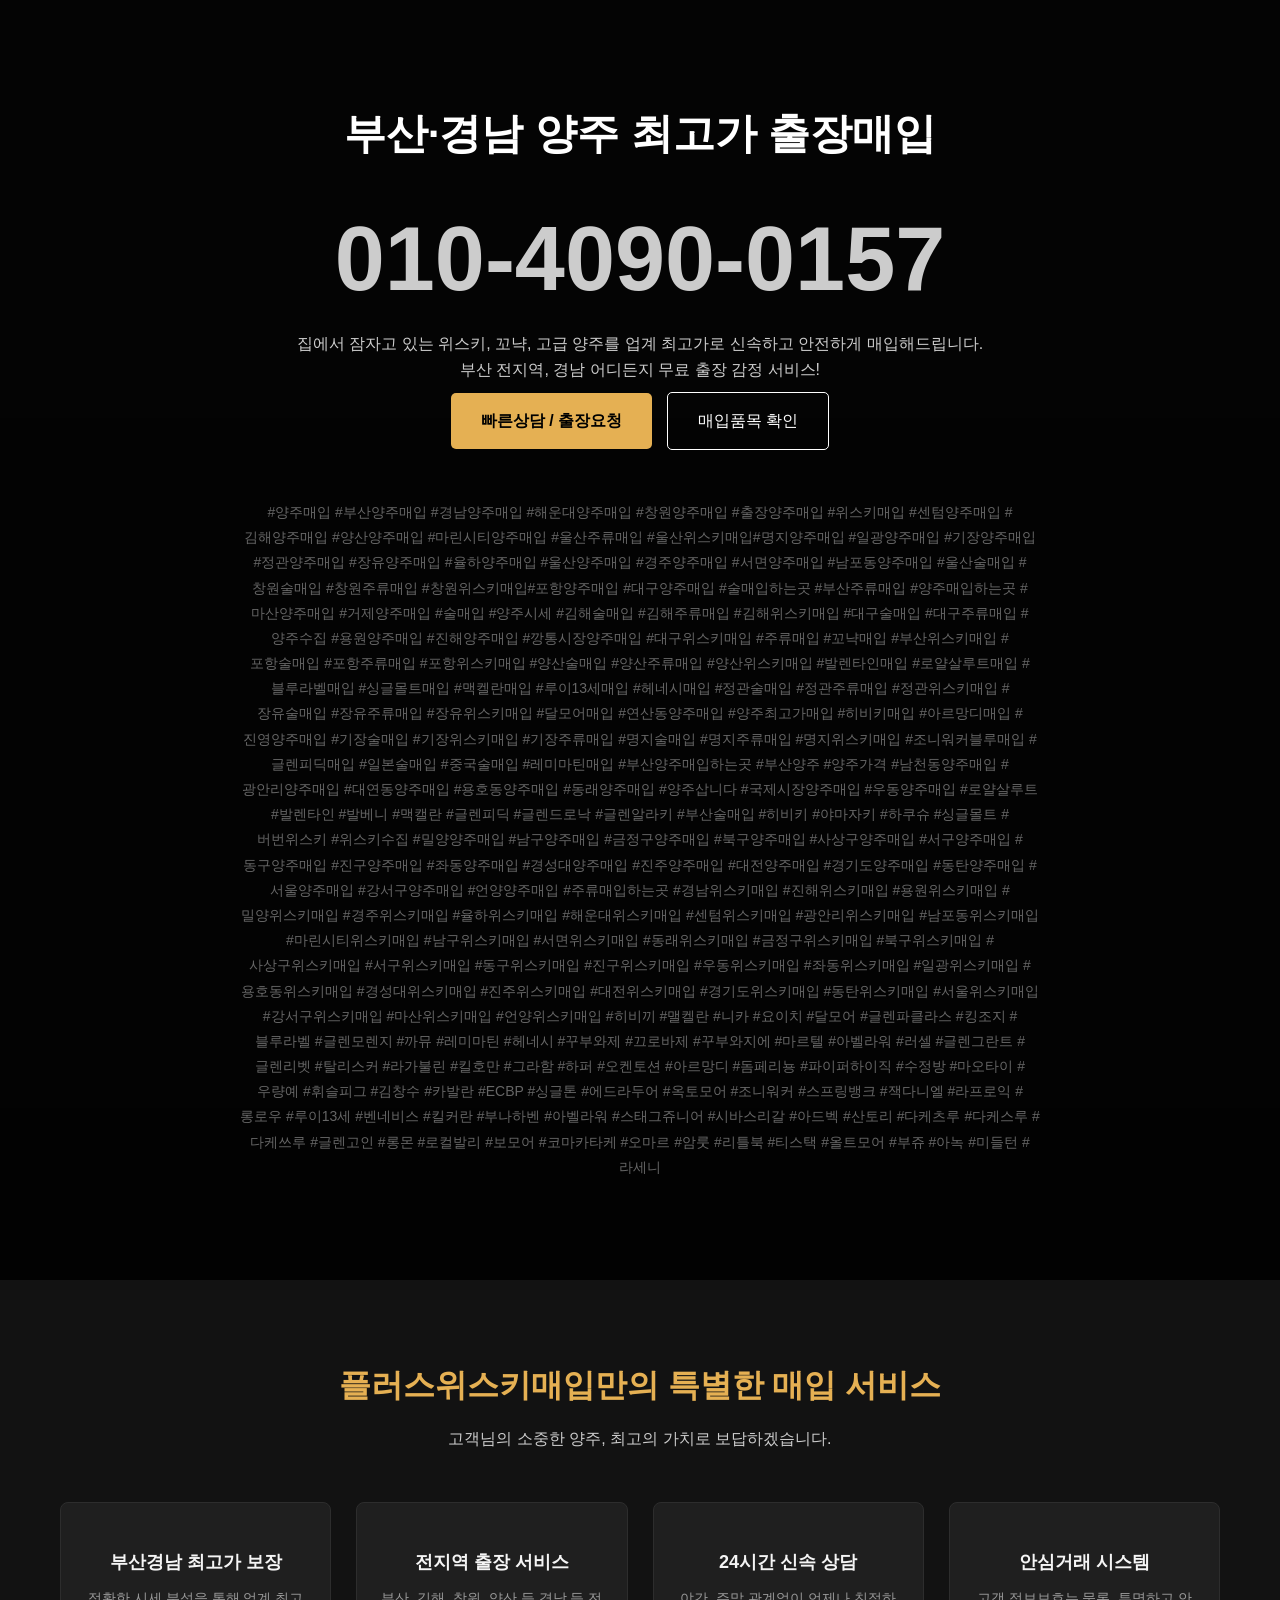
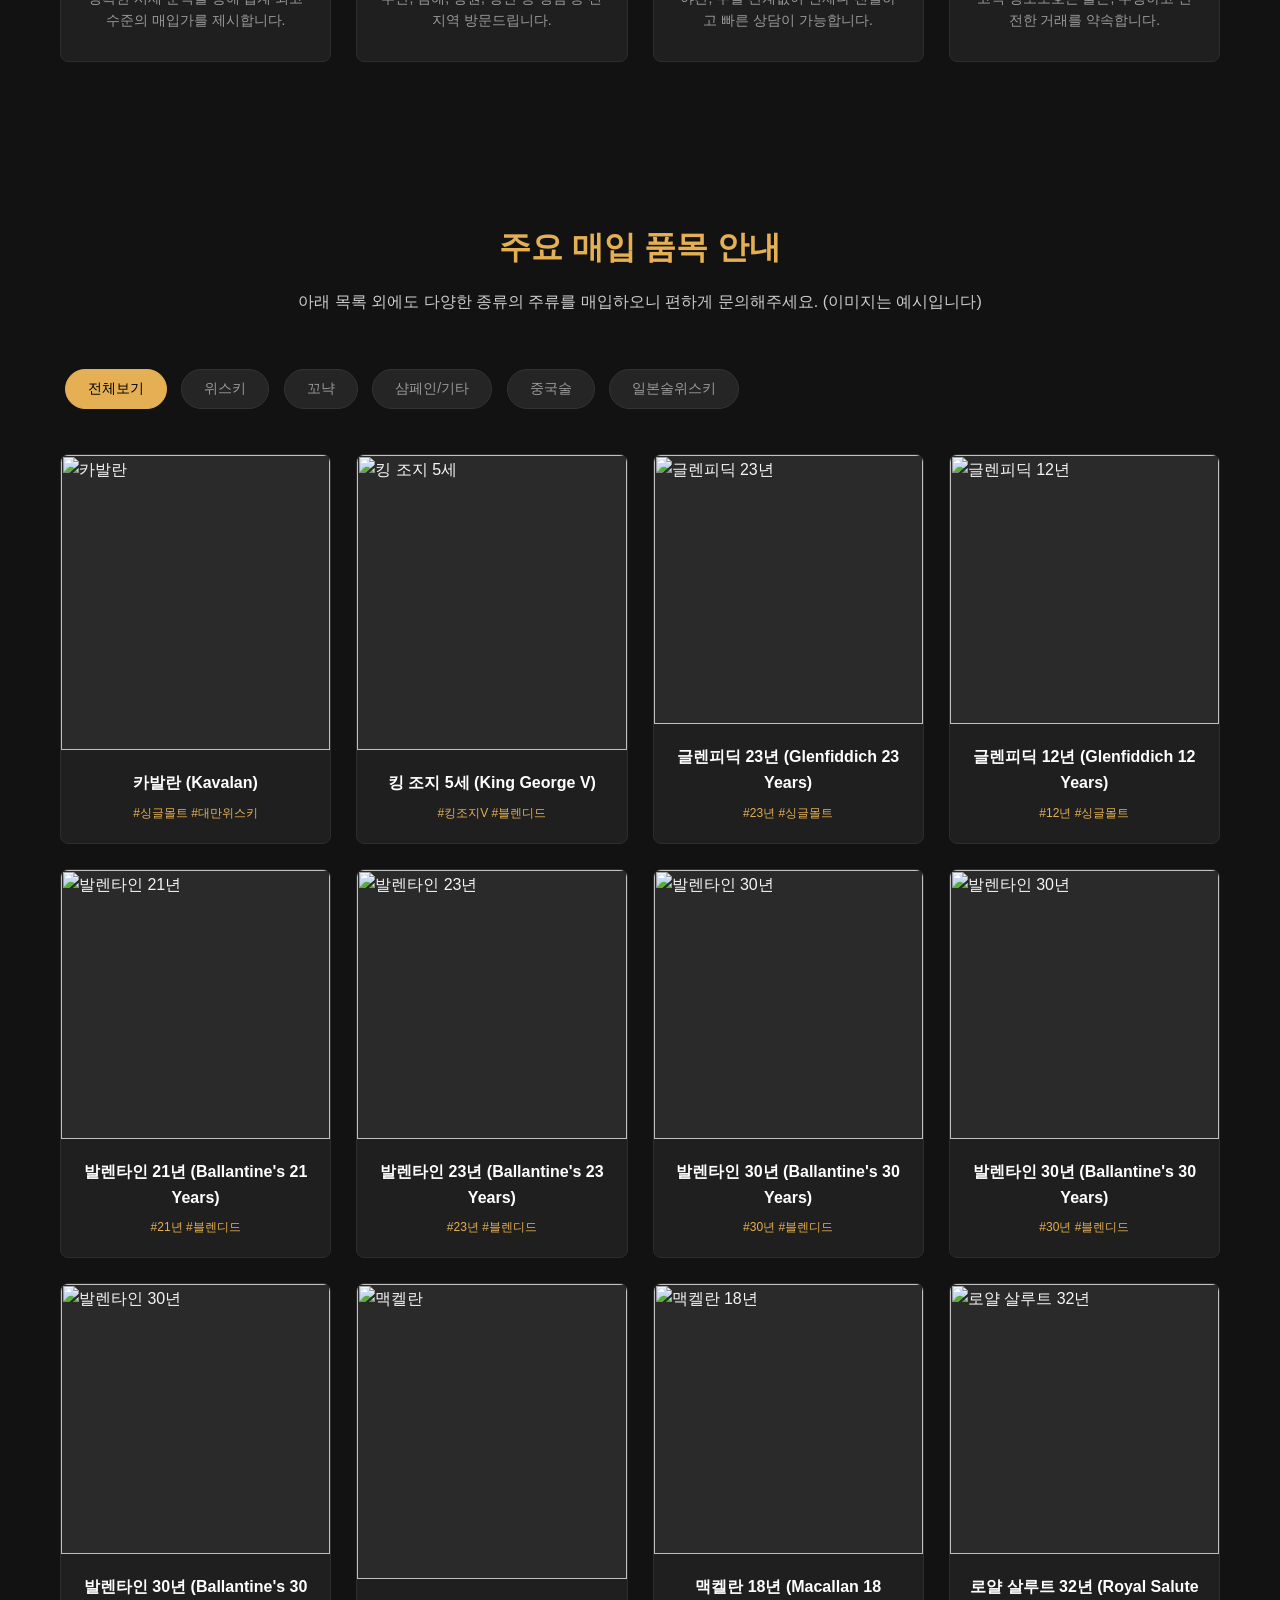
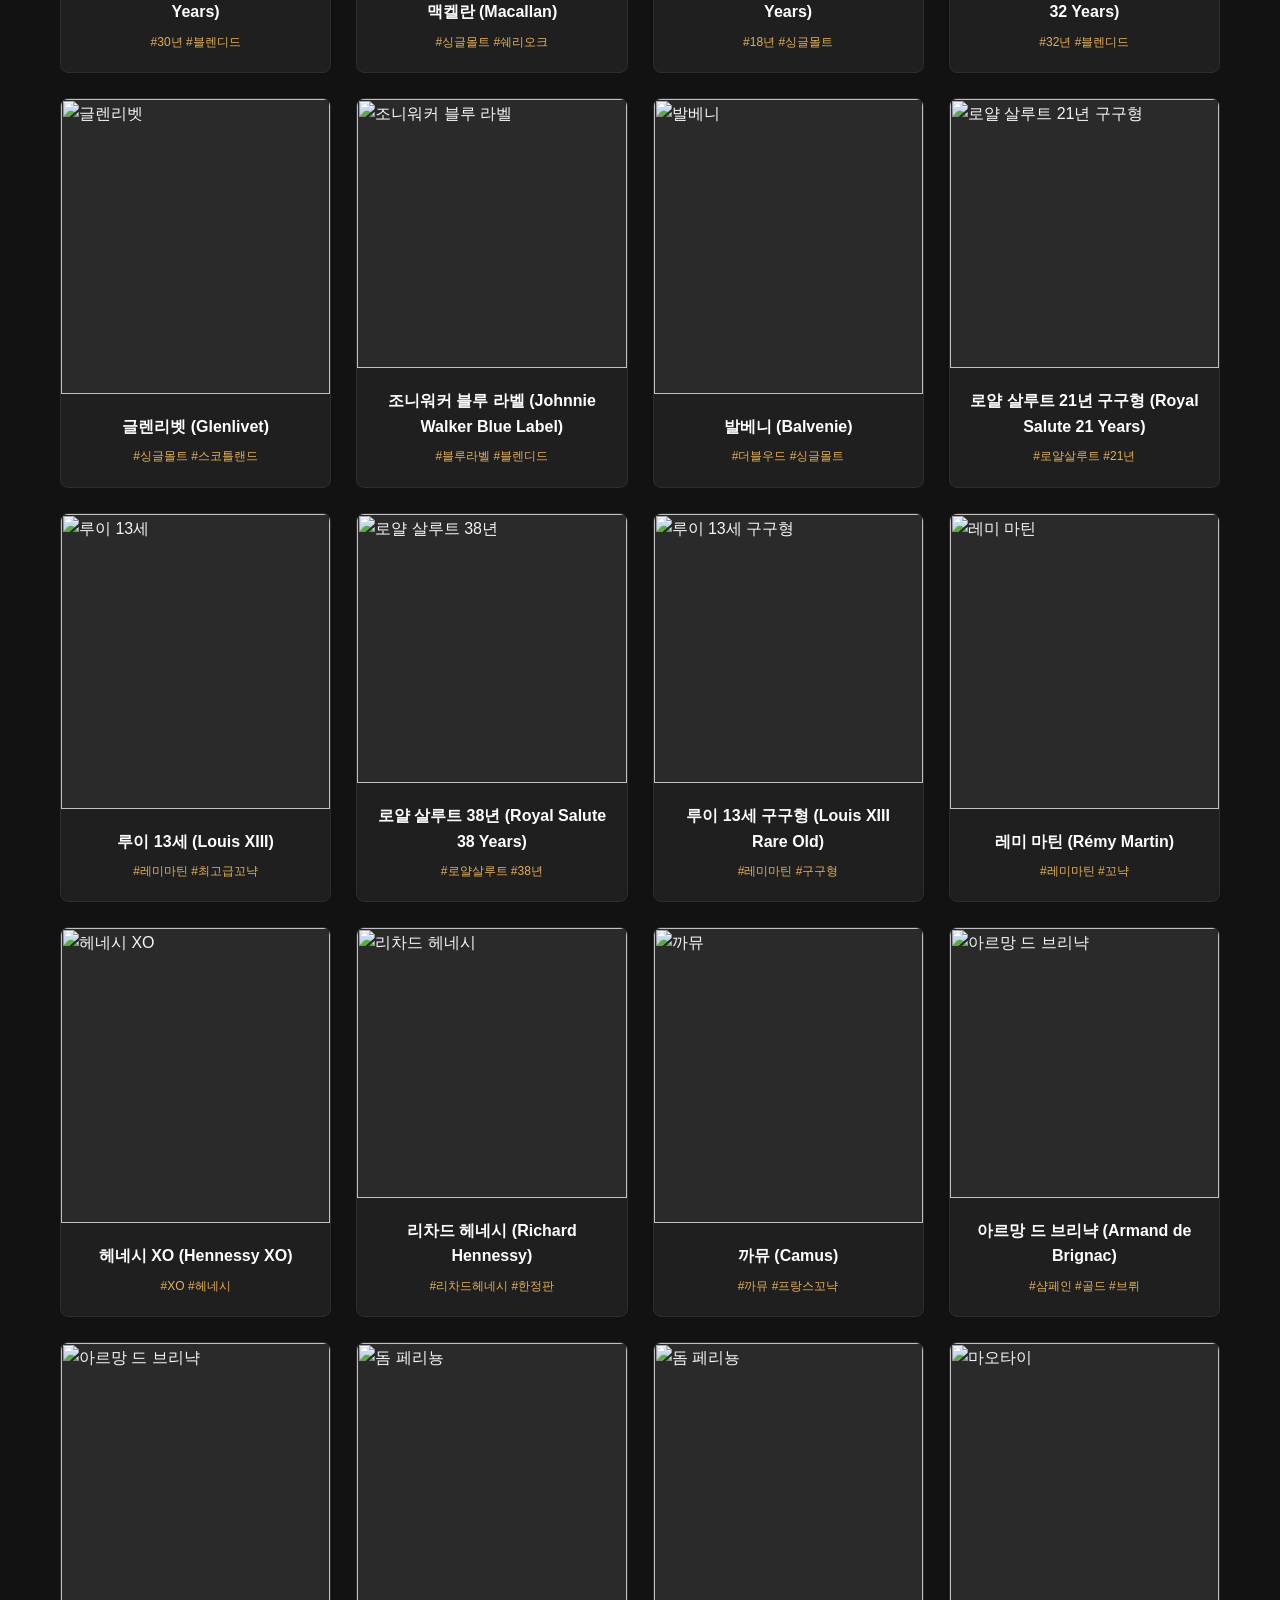
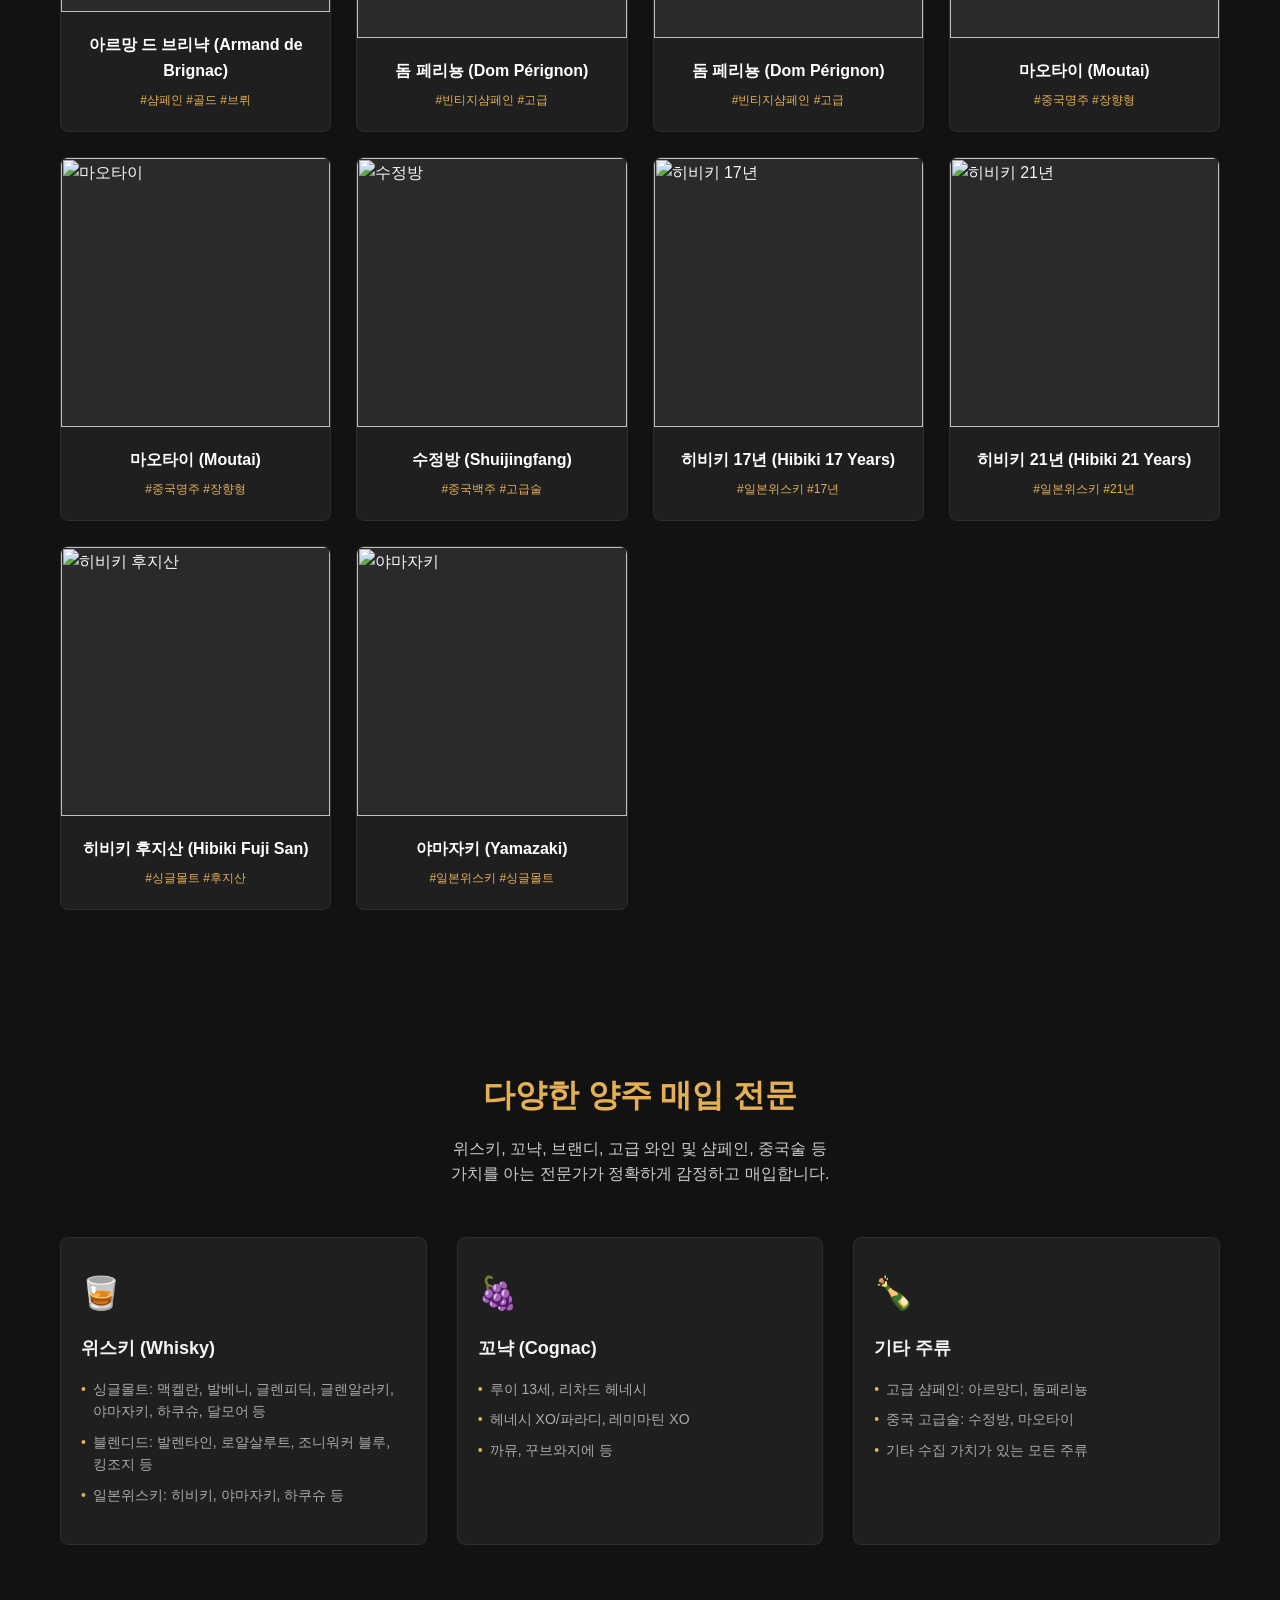
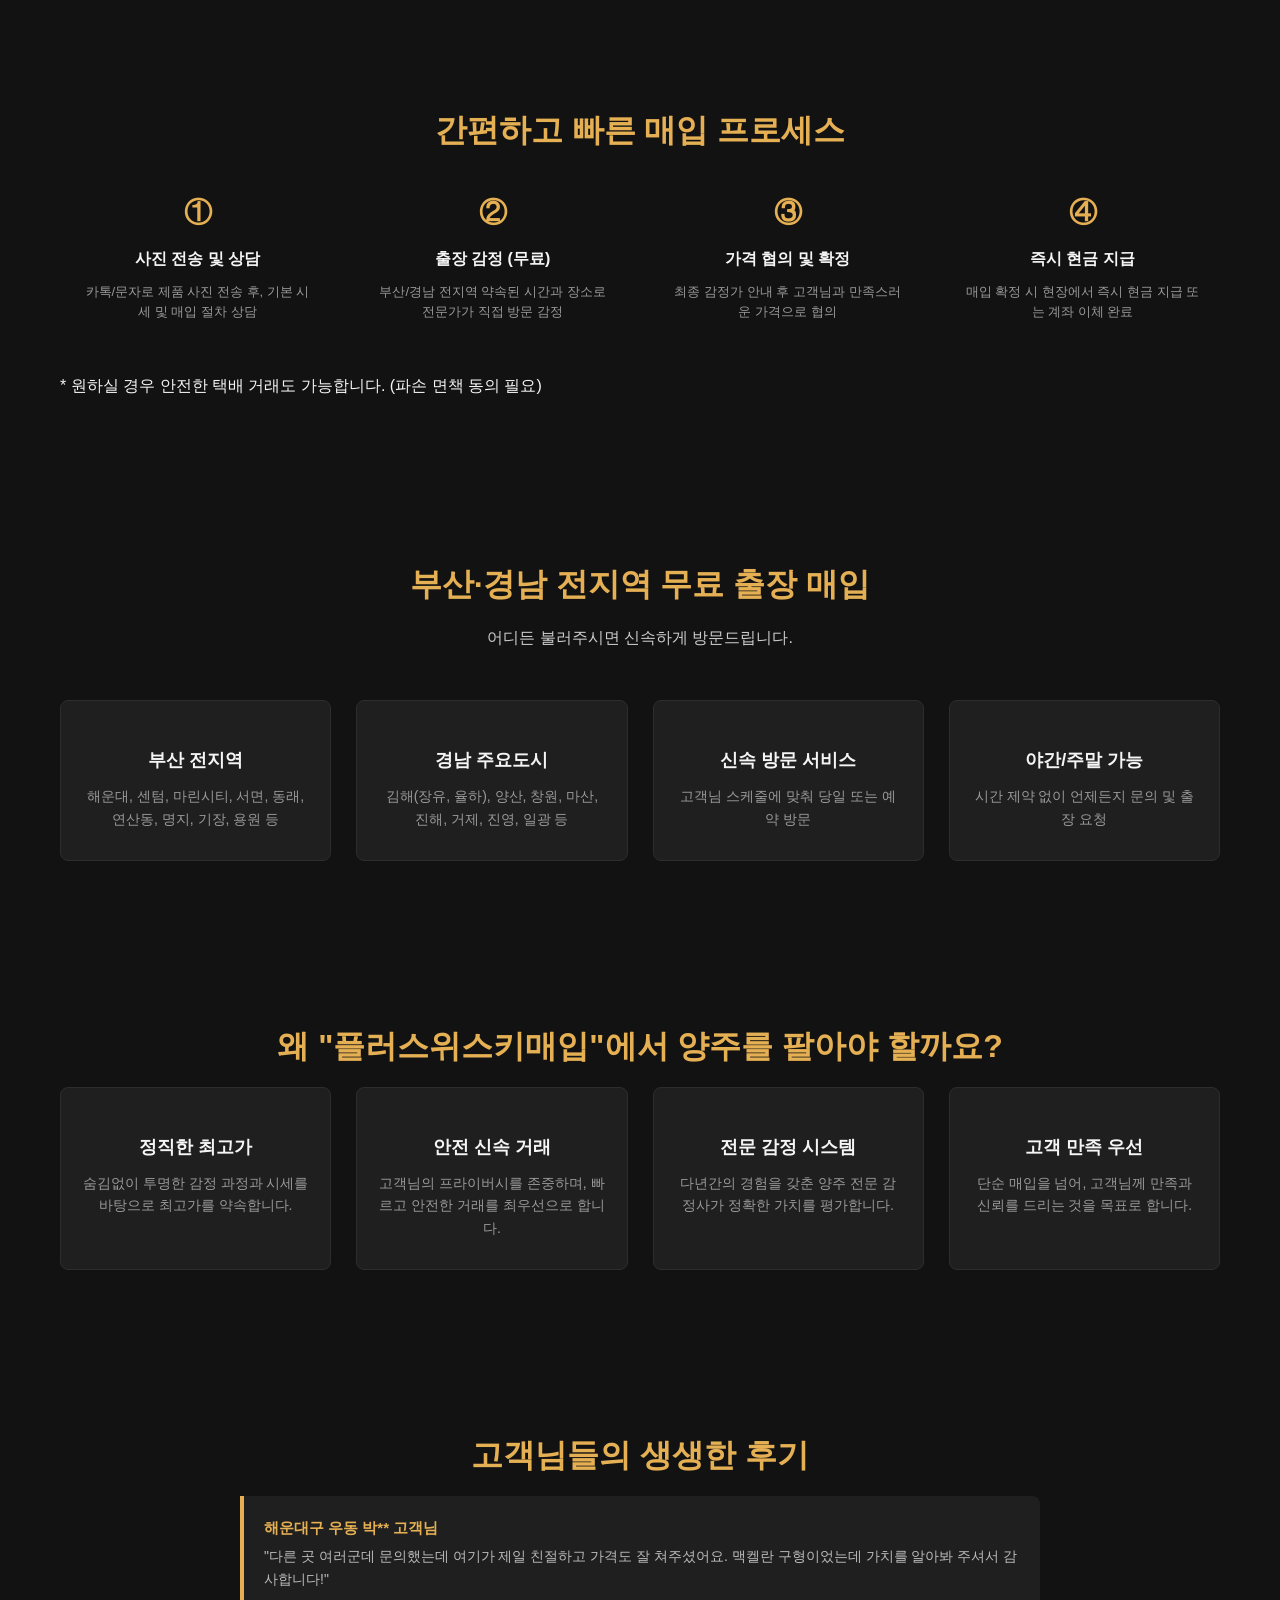
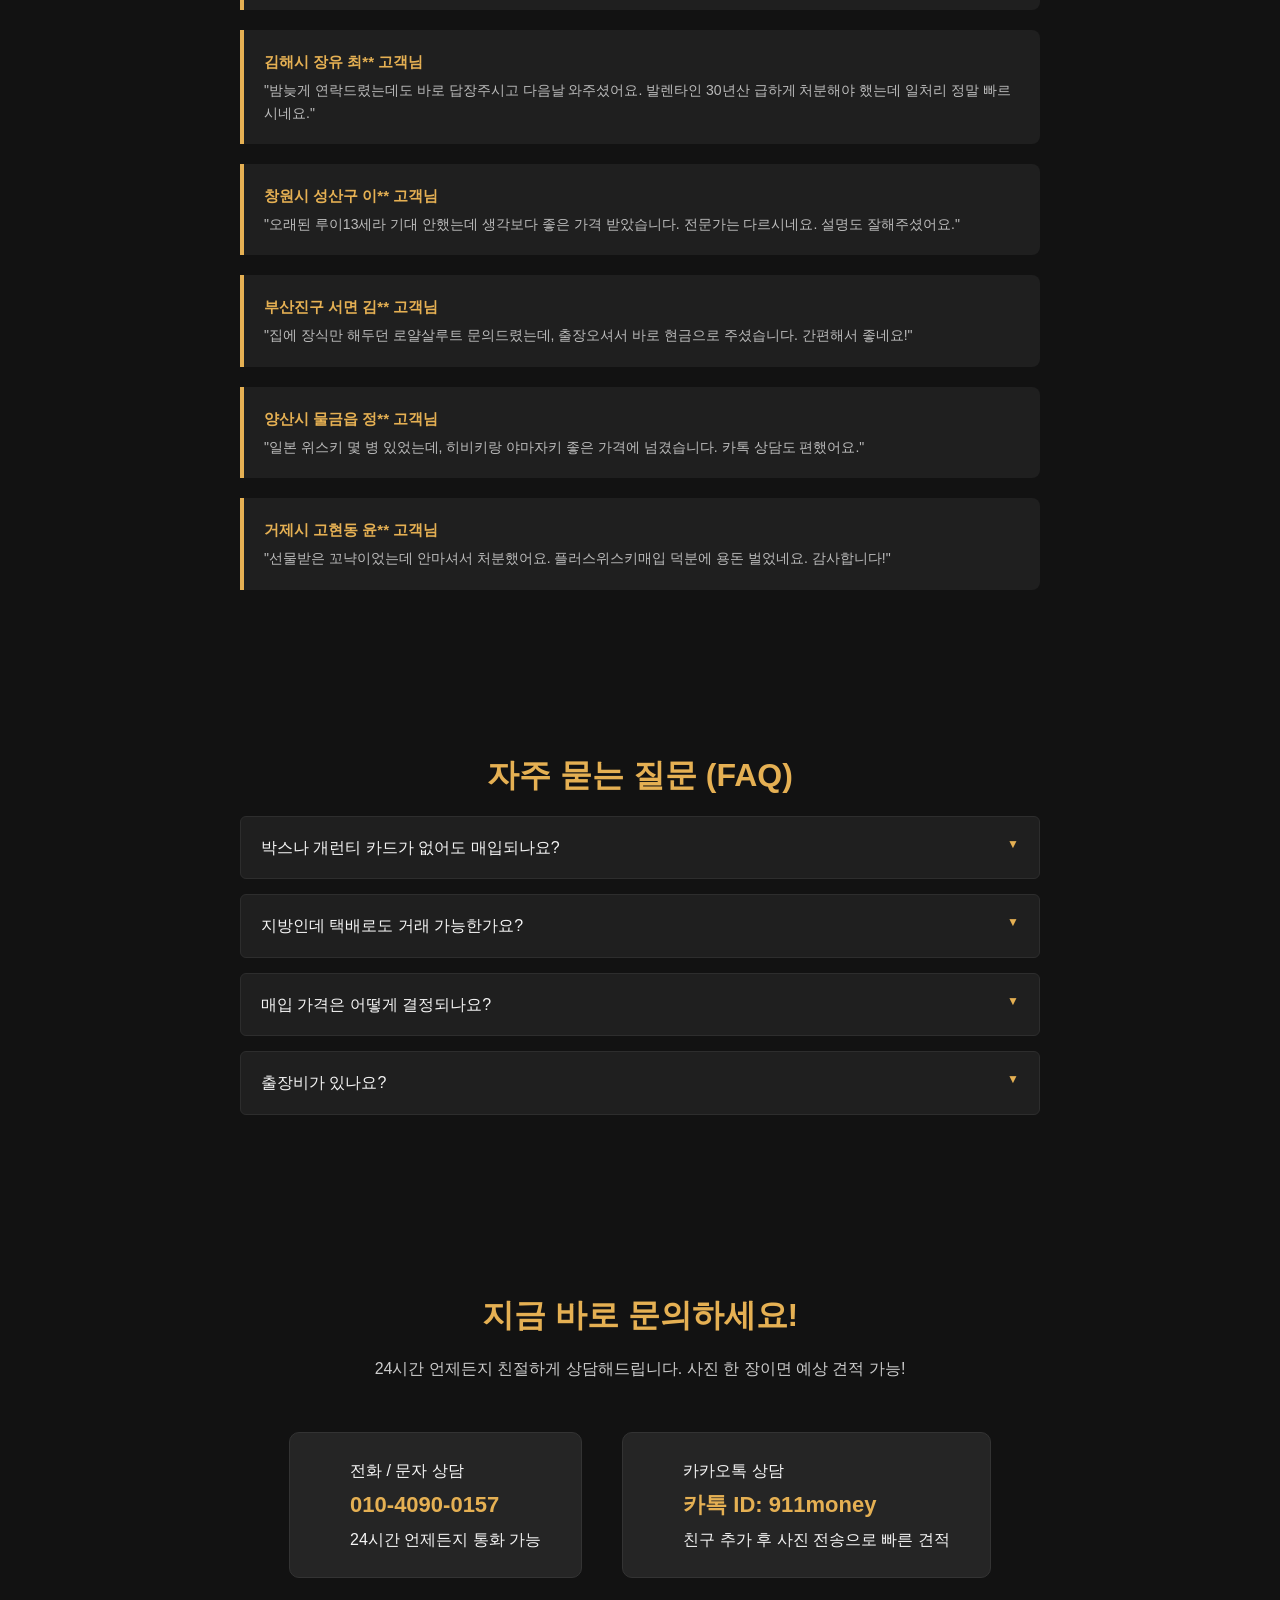
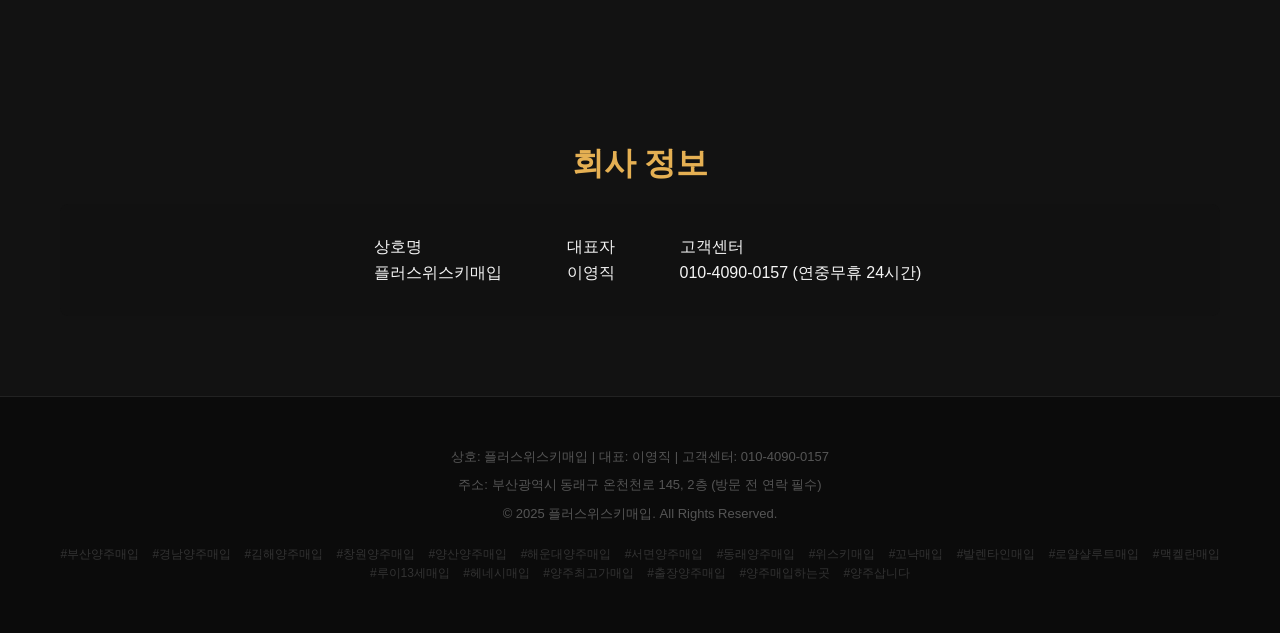
==== commit d9b3a217: "Update index.html" ====
--- a/index.html
+++ b/index.html
@@ -31,7 +31,7 @@
     <link rel="icon" type="image/png" sizes="32x32" href="https://www.buywhisky.co.kr/img/favicon/favicon-32x32.png">
     <link rel="icon" type="image/png" sizes="96x96" href="https://www.buywhisky.co.kr/img/favicon/favicon-96x96.png">
     <link rel="icon" type="image/png" sizes="16x16" href="https://www.buywhisky.co.kr/img/favicon/favicon-16x16.png">
-    <link rel="manifest" href="https://www.buywhisky.co.kr/img/favicon/manifest.json">
+    <link rel="manifest" href="https://ggg0985.github.io/test/favicon/manifest.json">
     <meta name="msapplication-TileColor" content="#ffffff">
     <meta name="msapplication-TileImage" content="https://www.buywhisky.co.kr/ms-icon-144x144.png">
     <meta name="theme-color" content="#ffffff">
@@ -39,9 +39,9 @@
     <link href="https://fonts.googleapis.com/css2?family=Noto+Sans+KR:wght@300;400;500;700&amp;display=swap" rel="stylesheet">
     <link rel="stylesheet" href="https://stunningw.com/swiperSlider.css">
     <link rel="stylesheet" href="https://www.stunningw.com/setting.css">
-    <link rel="stylesheet" href="https://www.buywhisky.co.kr/css/reset.css">
-    <link rel="stylesheet" href="https://www.buywhisky.co.kr/css/page.css">
-     <link rel="stylesheet" href="https://www.buywhisky.co.kr/css/media.css">
+    <link rel="stylesheet" href="https://ggg0985.github.io/test/css/reset.css">
+    <link rel="stylesheet" href="https://ggg0985.github.io/test/css/page.css">
+     <link rel="stylesheet" href="https://ggg0985.github.io/test/css/media.css">
      <link rel="stylesheet" href="https://unpkg.com/aos@next/dist/aos.css"> 
     <meta name="naver-site-verification" content="e232323e0c51110ae75bf6d69afe71ac83d27e49">
 
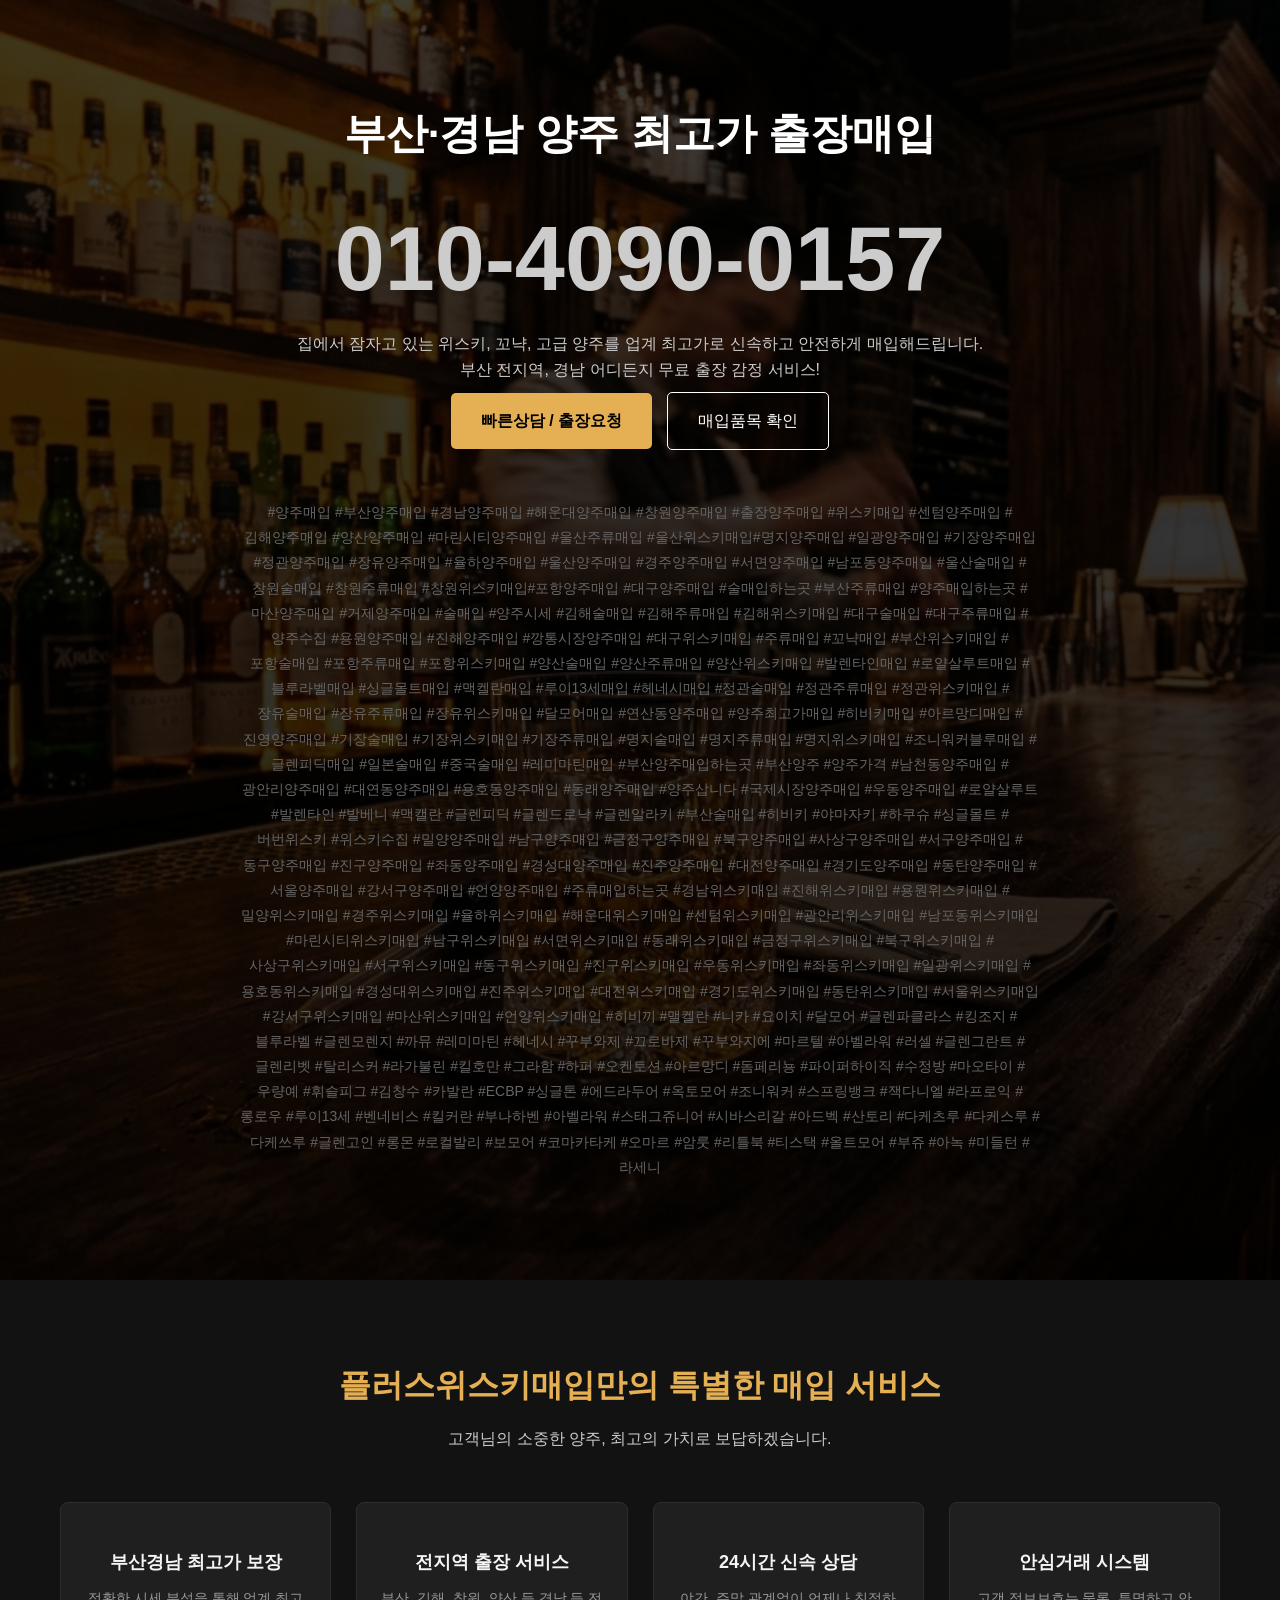
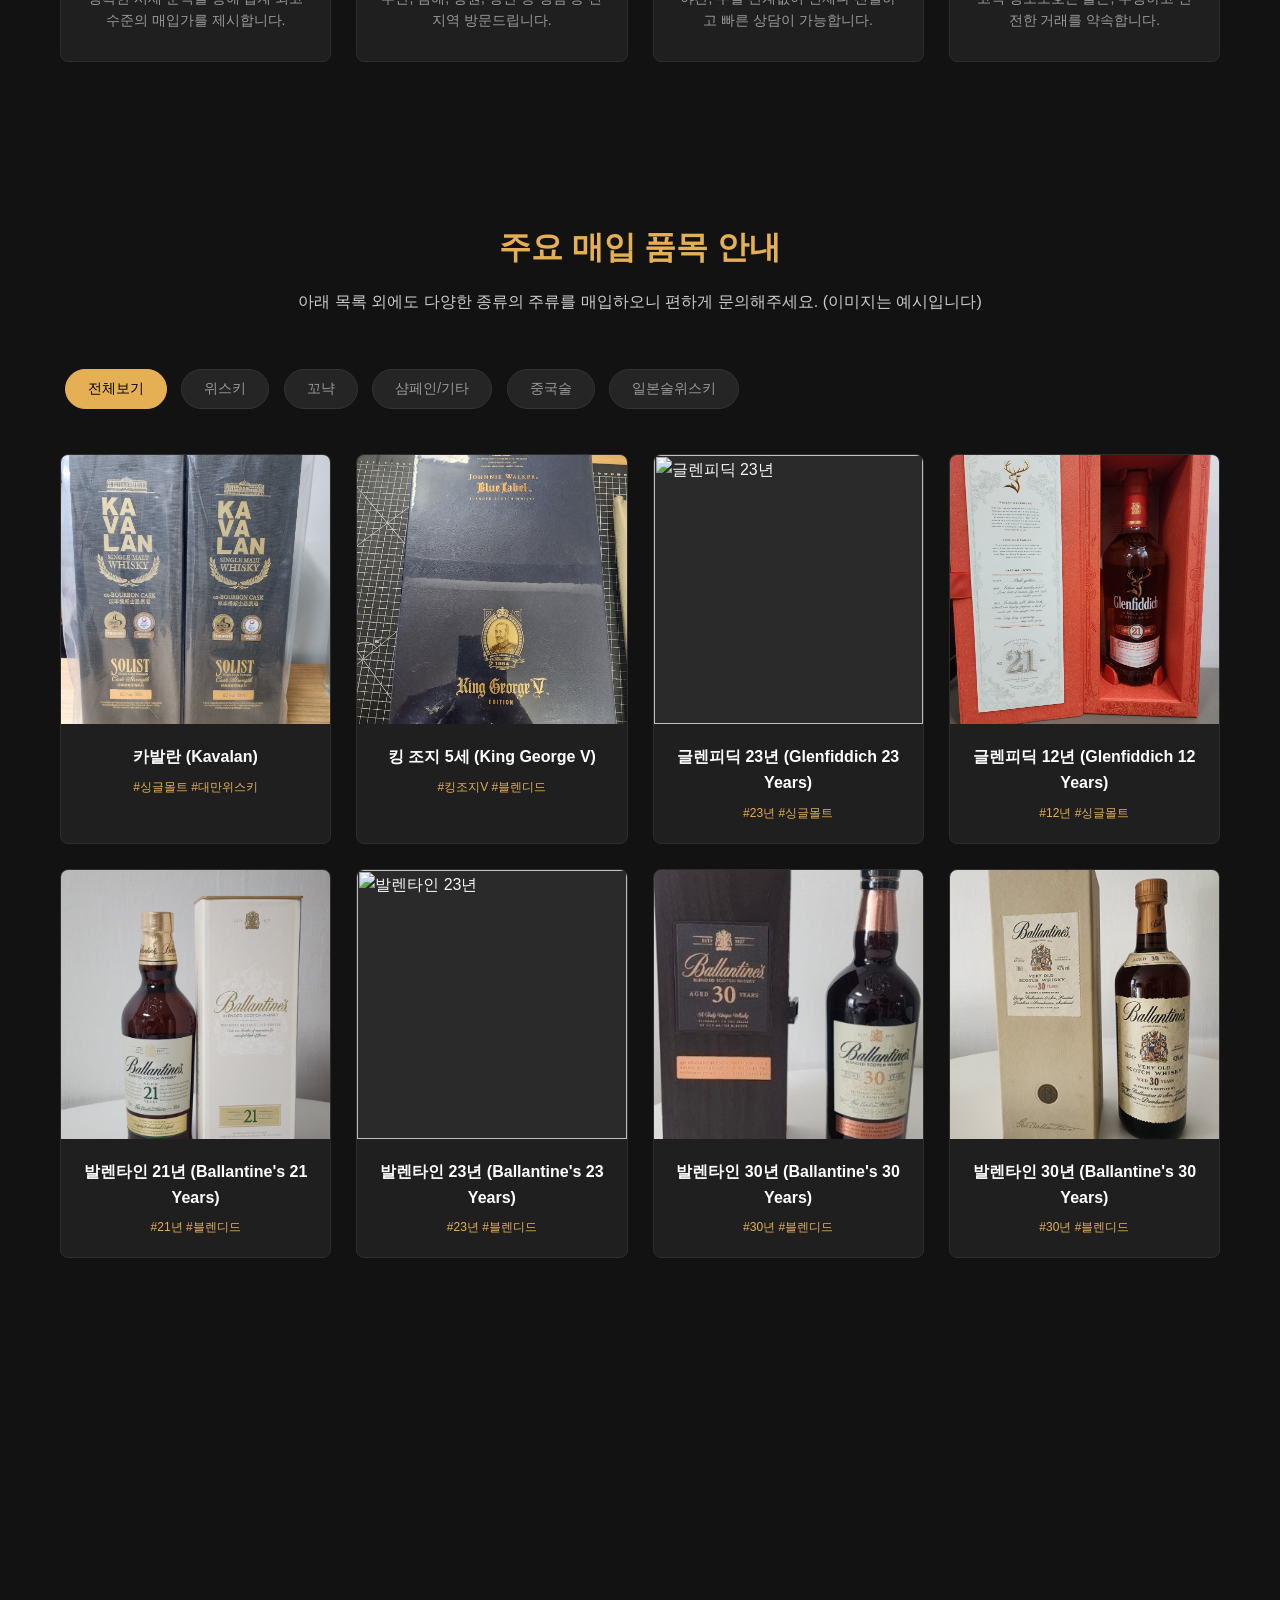
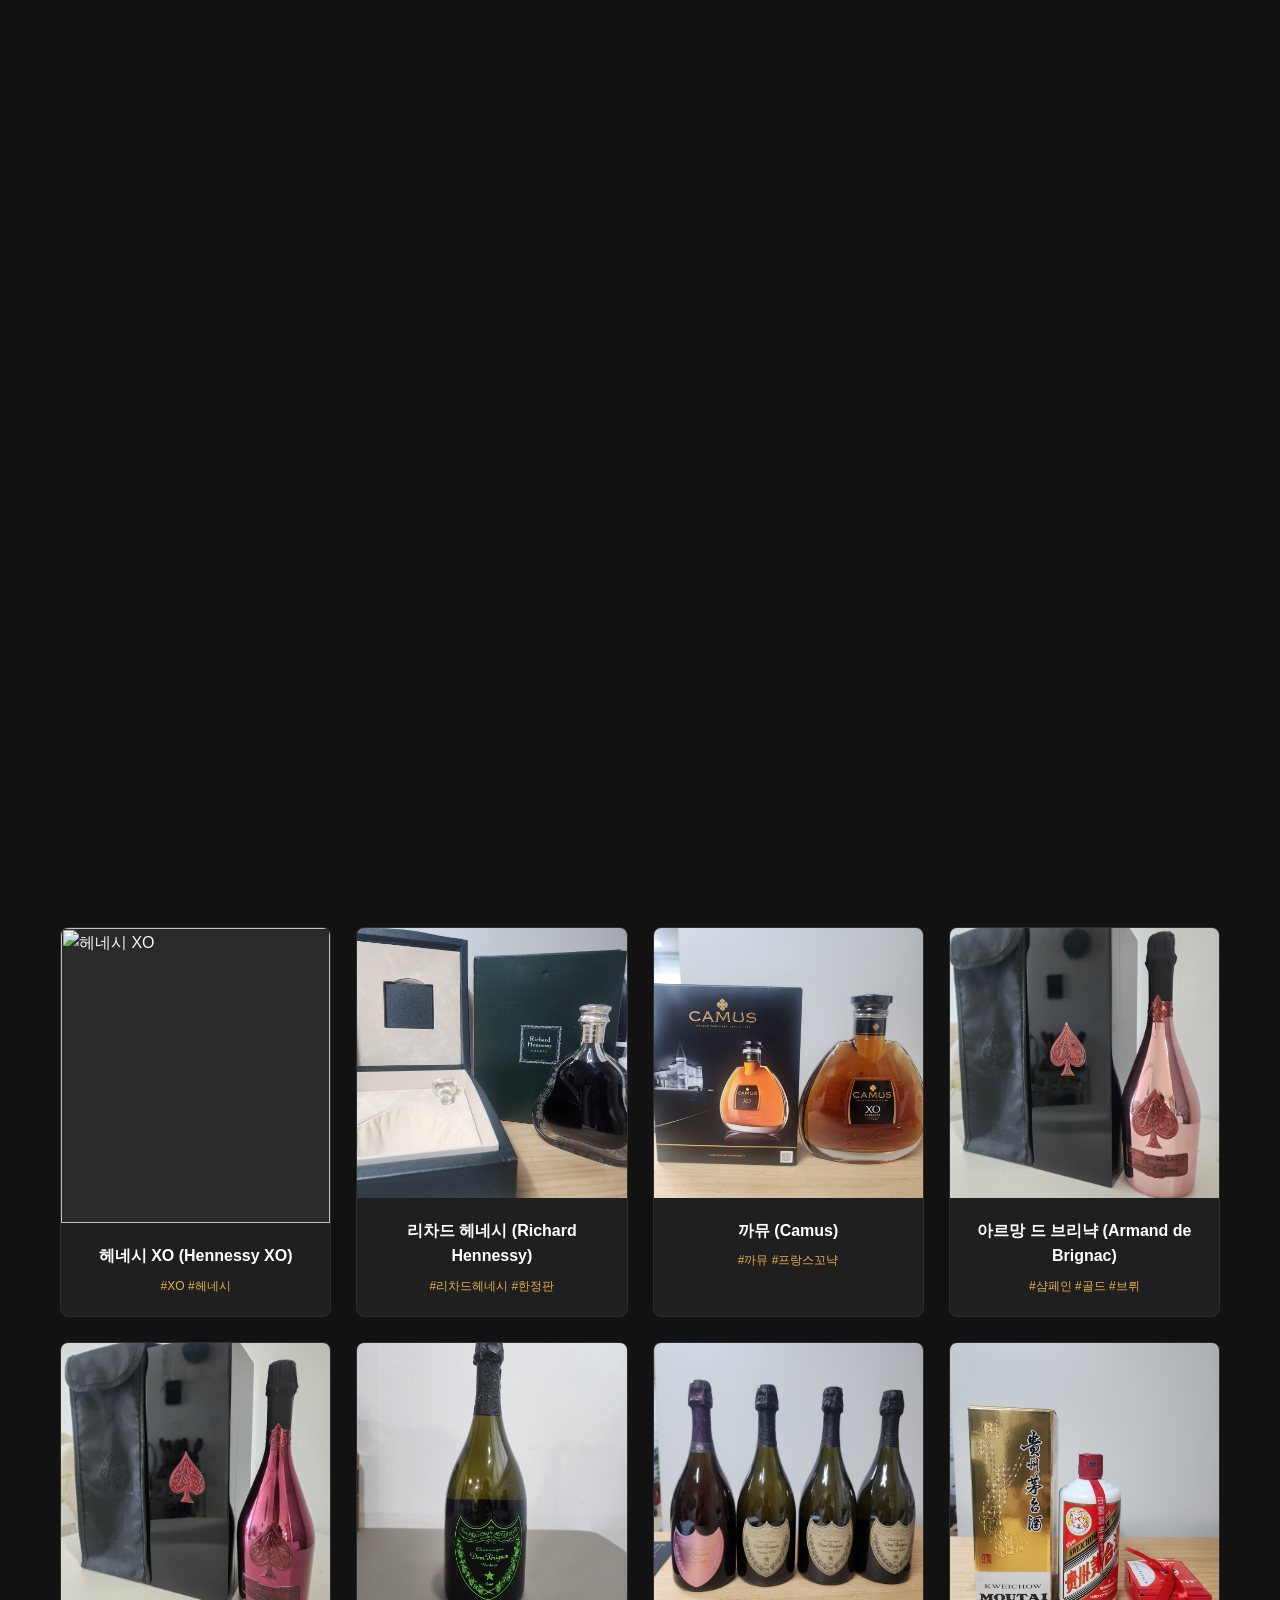
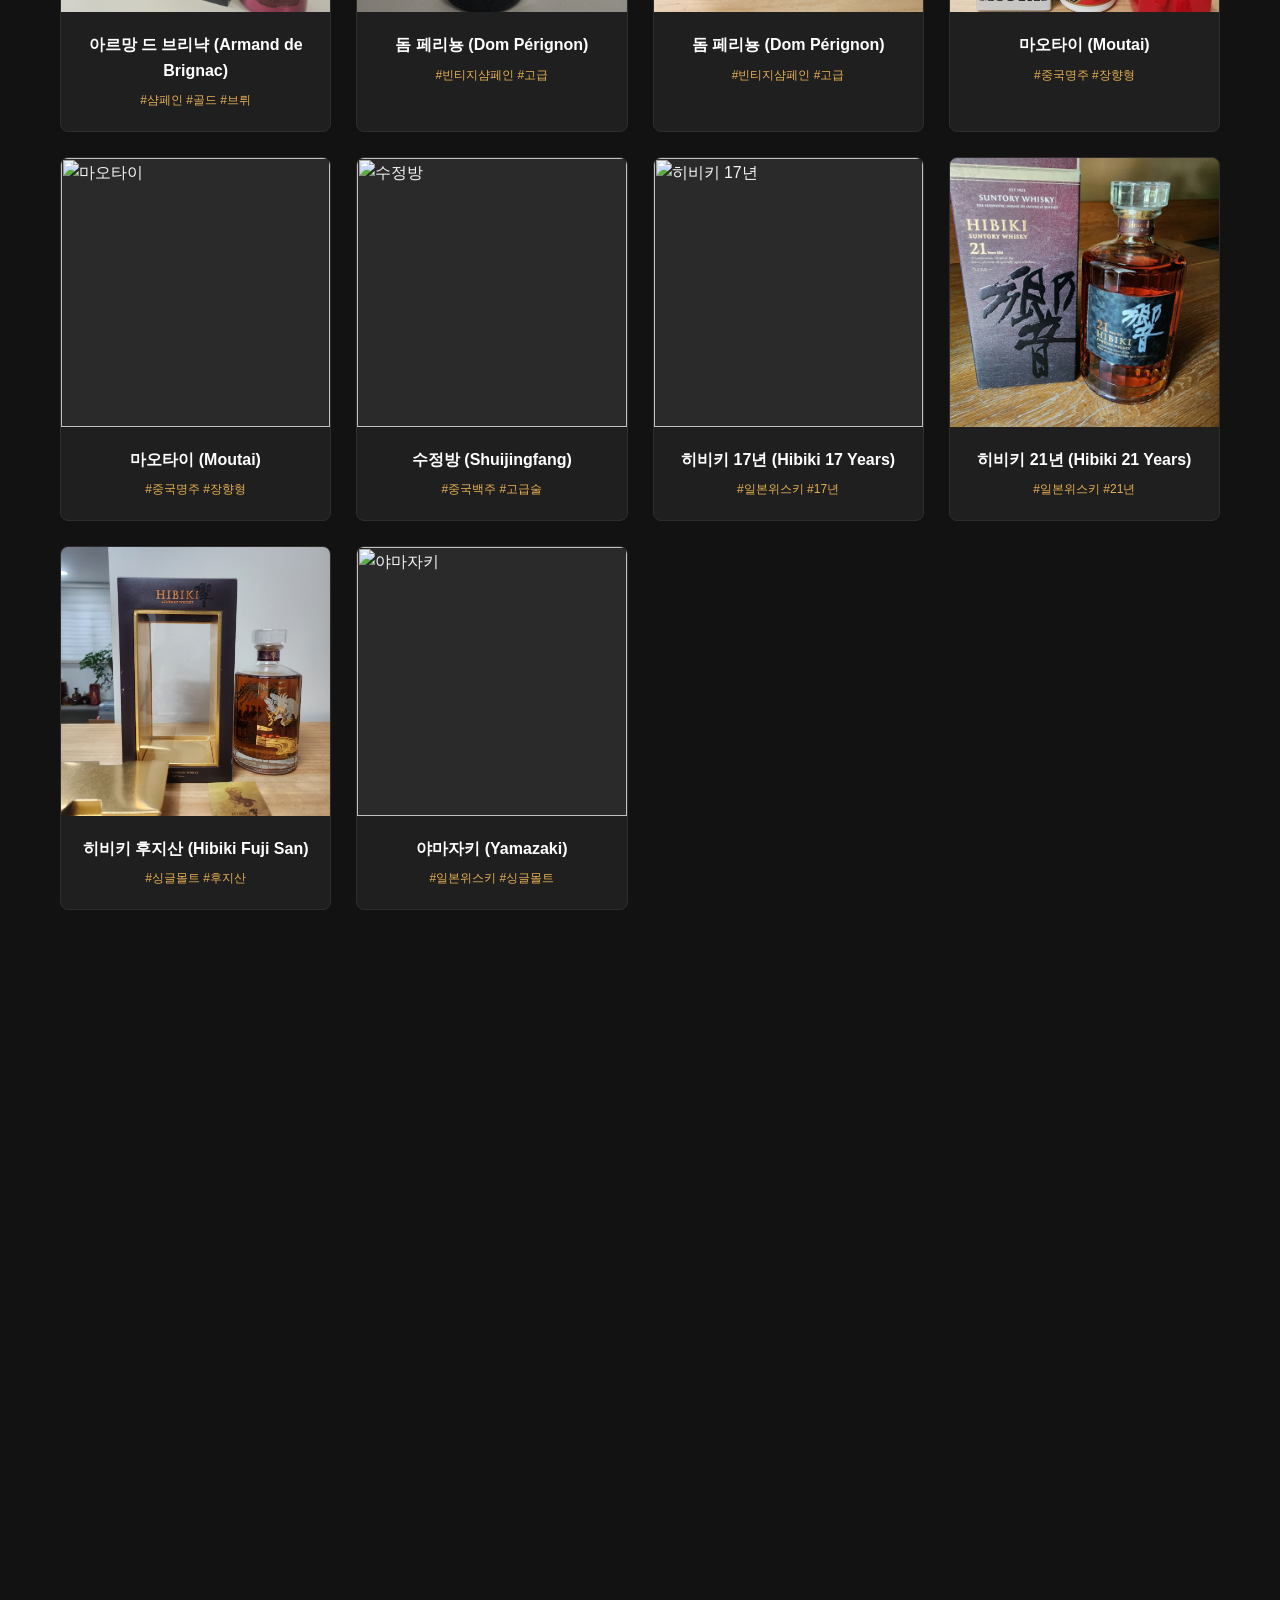
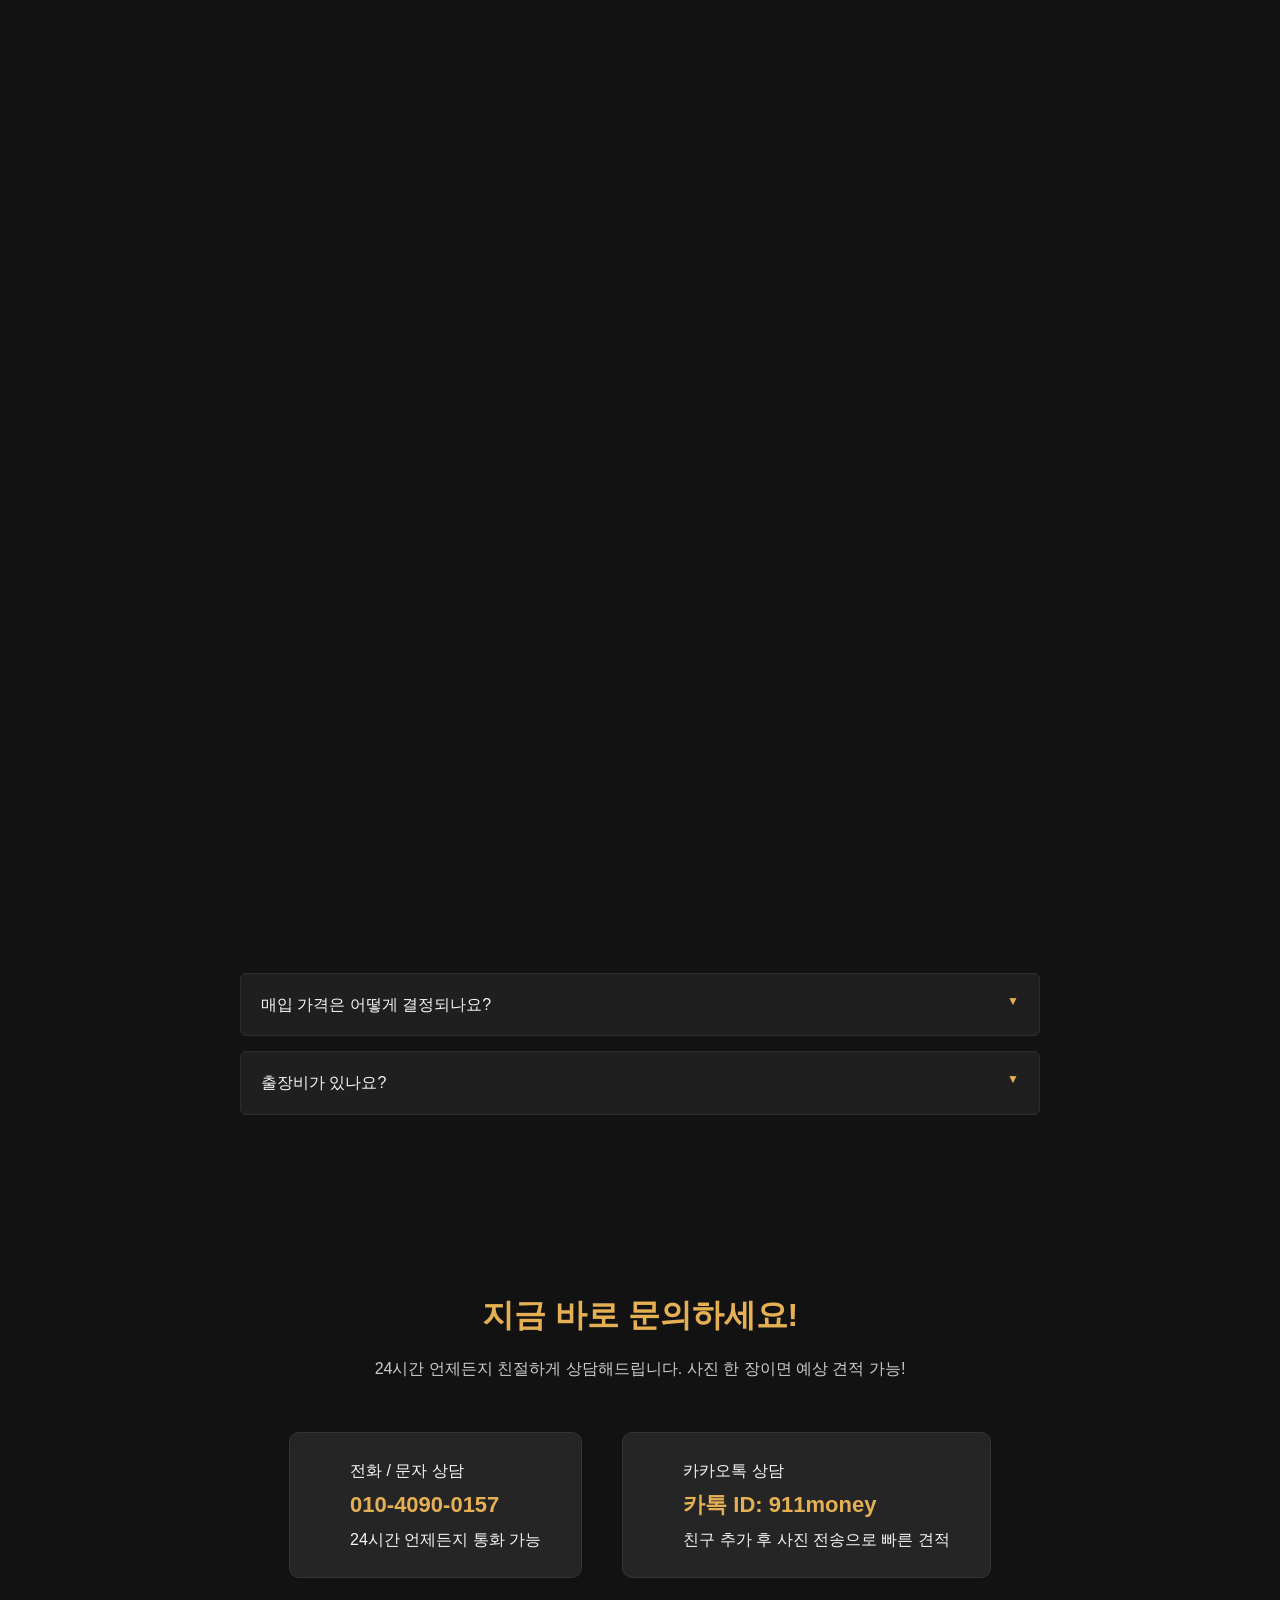
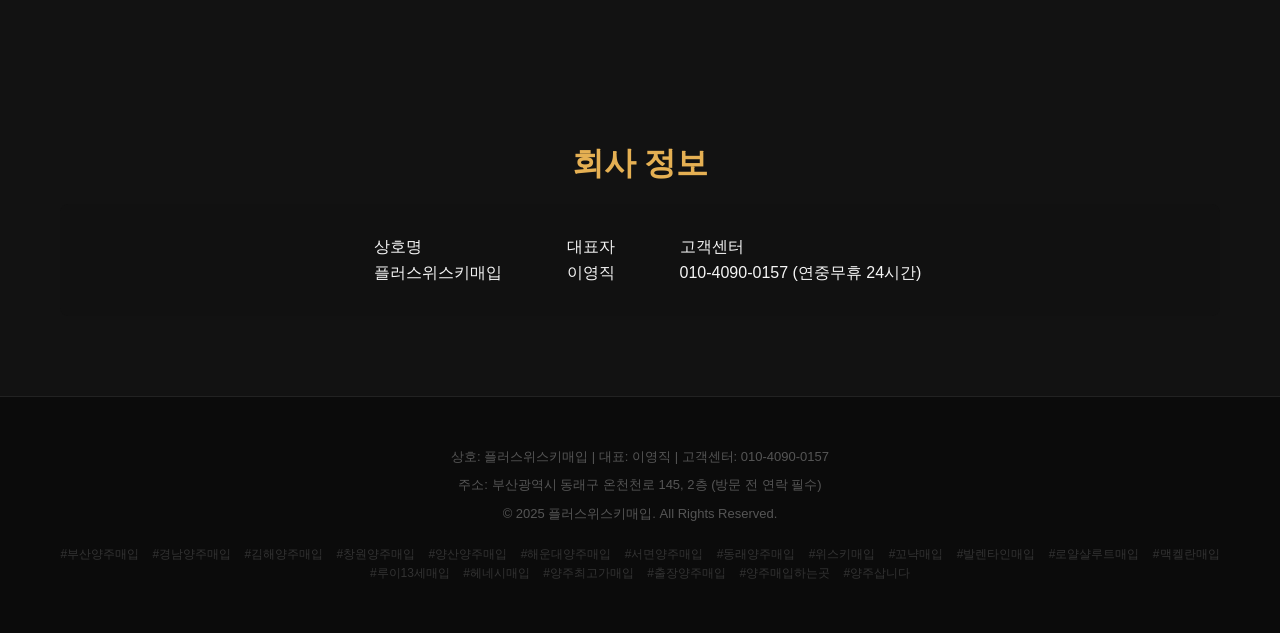
==== commit 88205964: "Update index.html" ====
--- a/index.html
+++ b/index.html
@@ -10,30 +10,30 @@
     <meta property="og:title" content="플러스위스키매입 - 부산경남 양주 최고가 출장매입">
     <meta property="og:description" content="루이13세, 맥켈란, 발렌타인 등 각종 고급 양주를 부산/경남 전지역 최고가로 출장 매입합니다. 24시간 상담 가능.">
     <meta property="og:type" content="website">
-    <meta property="og:url" content="https://www.buywhisky.co.kr/img/ogImage.jpg"> 
-    <meta property="og:image" content="https://www.buywhisky.co.kr/img/ogImage.jpg"> 
+    <meta property="og:url" content="/img/ogImage.jpg"> 
+    <meta property="og:image" content="/img/ogImage.jpg"> 
     <meta property="og:image:width" content="1200">
     <meta property="og:image:height" content="630">
     <meta property="og:site_name" content="플러스위스키매입">
     <meta property="og:locale" content="ko_KR">
 
     <!------------------- favicon ------------------->
-    <link rel="apple-touch-icon" sizes="57x57" href="https://www.buywhisky.co.kr/img/favicon/apple-icon-57x57.png">
-    <link rel="apple-touch-icon" sizes="60x60" href="https://www.buywhisky.co.kr/img/favicon/apple-icon-60x60.png">
-    <link rel="apple-touch-icon" sizes="72x72" href="https://www.buywhisky.co.kr/img/favicon/apple-icon-72x72.png">
-    <link rel="apple-touch-icon" sizes="76x76" href="https://www.buywhisky.co.kr/img/favicon/apple-icon-76x76.png">
-    <link rel="apple-touch-icon" sizes="114x114" href="https://www.buywhisky.co.kr/img/favicon/apple-icon-114x114.png">
-    <link rel="apple-touch-icon" sizes="120x120" href="https://www.buywhisky.co.kr/img/favicon/apple-icon-120x120.png">
-    <link rel="apple-touch-icon" sizes="144x144" href="https://www.buywhisky.co.kr/img/favicon/apple-icon-144x144.png">
-    <link rel="apple-touch-icon" sizes="152x152" href="https://www.buywhisky.co.kr/img/favicon/apple-icon-152x152.png">
-    <link rel="apple-touch-icon" sizes="180x180" href="https://www.buywhisky.co.kr/img/favicon/apple-icon-180x180.png">
-    <link rel="icon" type="image/png" sizes="192x192" href="https://www.buywhisky.co.kr/img/favicon/android-icon-192x192.png">
-    <link rel="icon" type="image/png" sizes="32x32" href="https://www.buywhisky.co.kr/img/favicon/favicon-32x32.png">
-    <link rel="icon" type="image/png" sizes="96x96" href="https://www.buywhisky.co.kr/img/favicon/favicon-96x96.png">
-    <link rel="icon" type="image/png" sizes="16x16" href="https://www.buywhisky.co.kr/img/favicon/favicon-16x16.png">
-    <link rel="manifest" href="https://ggg0985.github.io/test/favicon/manifest.json">
+    <link rel="apple-touch-icon" sizes="57x57" href="/img/favicon/apple-icon-57x57.png">
+    <link rel="apple-touch-icon" sizes="60x60" href="/img/favicon/apple-icon-60x60.png">
+    <link rel="apple-touch-icon" sizes="72x72" href="/img/favicon/apple-icon-72x72.png">
+    <link rel="apple-touch-icon" sizes="76x76" href="/img/favicon/apple-icon-76x76.png">
+    <link rel="apple-touch-icon" sizes="114x114" href="/img/favicon/apple-icon-114x114.png">
+    <link rel="apple-touch-icon" sizes="120x120" href="/img/favicon/apple-icon-120x120.png">
+    <link rel="apple-touch-icon" sizes="144x144" href="/img/favicon/apple-icon-144x144.png">
+    <link rel="apple-touch-icon" sizes="152x152" href="/img/favicon/apple-icon-152x152.png">
+    <link rel="apple-touch-icon" sizes="180x180" href="/img/favicon/apple-icon-180x180.png">
+    <link rel="icon" type="image/png" sizes="192x192" href="/img/favicon/android-icon-192x192.png">
+    <link rel="icon" type="image/png" sizes="32x32" href="/img/favicon/favicon-32x32.png">
+    <link rel="icon" type="image/png" sizes="96x96" href="/img/favicon/favicon-96x96.png">
+    <link rel="icon" type="image/png" sizes="16x16" href="/img/favicon/favicon-16x16.png">
+    <link rel="manifest" href="https://ggg0985.github.io/test/img/favicon/manifest.json">
     <meta name="msapplication-TileColor" content="#ffffff">
-    <meta name="msapplication-TileImage" content="https://www.buywhisky.co.kr/ms-icon-144x144.png">
+    <meta name="msapplication-TileImage" content="/ms-icon-144x144.png">
     <meta name="theme-color" content="#ffffff">
 
     <link href="https://fonts.googleapis.com/css2?family=Noto+Sans+KR:wght@300;400;500;700&amp;display=swap" rel="stylesheet">
@@ -89,47 +89,47 @@
                 <button class="btn btn-filter" data-filter="sake">일본술위스키</button>
             </div>
             <div class="product-grid">
-                <div class="product-item aos-init" data-category="whisky" data-aos="zoom-in-up" data-aos-delay="100"><img src="https://www.buywhisky.co.kr/img/Kabalan.jpg" alt="카발란" class="product-image"><div class="product-info"><h3>카발란 (Kavalan)</h3><p class="product-tags">#싱글몰트 #대만위스키</p></div></div>
-                <div class="product-item aos-init" data-category="whisky" data-aos="zoom-in-up" data-aos-delay="150"><img src="https://www.buywhisky.co.kr/img/King_Technology.jpg" alt="킹 조지 5세" class="product-image"><div class="product-info"><h3>킹 조지 5세 (King George V)</h3><p class="product-tags">#킹조지V #블렌디드</p></div></div>
-                <div class="product-item aos-init" data-category="whisky" data-aos="zoom-in-up" data-aos-delay="200"><img src="https://www.buywhisky.co.kr/img/Glenfiddick_23_years.jpg" alt="글렌피딕 23년" class="product-image"><div class="product-info"><h3>글렌피딕 23년 (Glenfiddich 23 Years)</h3><p class="product-tags">#23년 #싱글몰트</p></div></div>
-                <div class="product-item aos-init" data-category="whisky" data-aos="zoom-in-up" data-aos-delay="250"><img src="https://www.buywhisky.co.kr/img/Glenfiddick_1.jpg" alt="글렌피딕 12년" class="product-image"><div class="product-info"><h3>글렌피딕 12년 (Glenfiddich 12 Years)</h3><p class="product-tags">#12년 #싱글몰트</p></div></div>
-                <div class="product-item aos-init" data-category="whisky" data-aos="zoom-in-up" data-aos-delay="300"><img src="https://www.buywhisky.co.kr/img/Valentine's_21_years.jpg" alt="발렌타인 21년" class="product-image"><div class="product-info"><h3>발렌타인 21년 (Ballantine's 21 Years)</h3><p class="product-tags">#21년 #블렌디드</p></div></div>
-                <div class="product-item aos-init" data-category="whisky" data-aos="zoom-in-up" data-aos-delay="350"><img src="https://www.buywhisky.co.kr/img/Valentine's_23rd_year.jpg" alt="발렌타인 23년" class="product-image"><div class="product-info"><h3>발렌타인 23년 (Ballantine's 23 Years)</h3><p class="product-tags">#23년 #블렌디드</p></div></div>
-                <div class="product-item aos-init" data-category="whisky" data-aos="zoom-in-up" data-aos-delay="400"><img src="https://www.buywhisky.co.kr/img/Valentine's_30_years.jpg" alt="발렌타인 30년" class="product-image"><div class="product-info"><h3>발렌타인 30년 (Ballantine's 30 Years)</h3><p class="product-tags">#30년 #블렌디드</p></div></div>
-                <div class="product-item aos-init" data-category="whisky" data-aos="zoom-in-up" data-aos-delay="400"><img src="https://www.buywhisky.co.kr/img/Valentine's_30_-year_ball_.jpg" alt="발렌타인 30년" class="product-image"><div class="product-info"><h3>발렌타인 30년 (Ballantine's 30 Years)</h3><p class="product-tags">#30년 #블렌디드</p></div></div>
-                <div class="product-item aos-init" data-category="whisky" data-aos="zoom-in-up" data-aos-delay="400"><img src="https://www.buywhisky.co.kr/img/Valentine's_30_-year_type.jpg" alt="발렌타인 30년" class="product-image"><div class="product-info"><h3>발렌타인 30년 (Ballantine's 30 Years)</h3><p class="product-tags">#30년 #블렌디드</p></div></div>
-                <div class="product-item aos-init" data-category="whisky" data-aos="zoom-in-up" data-aos-delay="450"><img src="https://www.buywhisky.co.kr/img/McLan_2.jpg" alt="맥켈란" class="product-image"><div class="product-info"><h3>맥켈란 (Macallan)</h3><p class="product-tags">#싱글몰트 #쉐리오크</p></div></div>
-                <div class="product-item aos-init" data-category="whisky" data-aos="zoom-in-up" data-aos-delay="500"><img src="https://www.buywhisky.co.kr/img/McLan_18_years.jpg" alt="맥켈란 18년" class="product-image"><div class="product-info"><h3>맥켈란 18년 (Macallan 18 Years)</h3><p class="product-tags">#18년 #싱글몰트</p></div></div>
-                <div class="product-item aos-init" data-category="whisky" data-aos="zoom-in-up" data-aos-delay="550"><img src="https://www.buywhisky.co.kr/img/Royal_32.jpg" alt="로얄 살루트 32년" class="product-image"><div class="product-info"><h3>로얄 살루트 32년 (Royal Salute 32 Years)</h3><p class="product-tags">#32년 #블렌디드</p></div></div>
-                <div class="product-item aos-init" data-category="whisky" data-aos="zoom-in-up" data-aos-delay="600"><img src="https://www.buywhisky.co.kr/img/Glenribet.jpg" alt="글렌리벳" class="product-image"><div class="product-info"><h3>글렌리벳 (Glenlivet)</h3><p class="product-tags">#싱글몰트 #스코틀랜드</p></div></div>
-                <div class="product-item aos-init" data-category="whisky" data-aos="zoom-in-up" data-aos-delay="650"><img src="https://www.buywhisky.co.kr/img/Johnny_Walker_Blue.jpg" alt="조니워커 블루 라벨" class="product-image"><div class="product-info"><h3>조니워커 블루 라벨 (Johnnie Walker Blue Label)</h3><p class="product-tags">#블루라벨 #블렌디드</p></div></div>
-                <div class="product-item aos-init" data-category="whisky" data-aos="zoom-in-up" data-aos-delay="700"><img src="https://www.buywhisky.co.kr/img/Valbeni.jpg" alt="발베니" class="product-image"><div class="product-info"><h3>발베니 (Balvenie)</h3><p class="product-tags">#더블우드 #싱글몰트</p></div></div>
-
-
-                <div class="product-item aos-init" data-category="cognac" data-aos="zoom-in-up" data-aos-delay="100"><img src="https://www.buywhisky.co.kr/img/Royal_Chalute_21_years_old.jpg" alt="로얄 살루트 21년 구구형" class="product-image"><div class="product-info"><h3>로얄 살루트 21년 구구형 (Royal Salute 21 Years)</h3><p class="product-tags">#로얄살루트 #21년</p></div></div>
-                <div class="product-item aos-init" data-category="cognac" data-aos="zoom-in-up" data-aos-delay="800"><img src="https://www.buywhisky.co.kr/img/Louis_13_years_old.jpg" alt="루이 13세" class="product-image"><div class="product-info"><h3>루이 13세 (Louis XIII)</h3><p class="product-tags">#레미마틴 #최고급꼬냑</p></div></div>
-                <div class="product-item aos-init" data-category="cognac" data-aos="zoom-in-up" data-aos-delay="850"><img src="https://www.buywhisky.co.kr/img/Royal_38.jpg" alt="로얄 살루트 38년" class="product-image"><div class="product-info"><h3>로얄 살루트 38년 (Royal Salute 38 Years)</h3><p class="product-tags">#로얄살루트 #38년</p></div></div>
-                <div class="product-item aos-init" data-category="cognac" data-aos="zoom-in-up" data-aos-delay="900"><img src="https://www.buywhisky.co.kr/img/Louis_13_-year_-old_.jpg" alt="루이 13세 구구형" class="product-image"><div class="product-info"><h3>루이 13세 구구형 (Louis XIII Rare Old)</h3><p class="product-tags">#레미마틴 #구구형</p></div></div>
-                <div class="product-item aos-init" data-category="cognac" data-aos="zoom-in-up" data-aos-delay="950"><img src="https://www.buywhisky.co.kr/img/Remy_Martin.jpg" alt="레미 마틴" class="product-image"><div class="product-info"><h3>레미 마틴 (Rémy Martin)</h3><p class="product-tags">#레미마틴 #꼬냑</p></div></div>
-                <div class="product-item aos-init" data-category="cognac" data-aos="zoom-in-up" data-aos-delay="1000"><img src="https://www.buywhisky.co.kr/img/Hennessy_XO.JPG" alt="헤네시 XO" class="product-image"><div class="product-info"><h3>헤네시 XO (Hennessy XO)</h3><p class="product-tags">#XO #헤네시</p></div></div>
-                <div class="product-item aos-init" data-category="cognac" data-aos="zoom-in-up" data-aos-delay="1050"><img src="https://www.buywhisky.co.kr/img/Richard_Hennessy.jpg" alt="리차드 헤네시" class="product-image"><div class="product-info"><h3>리차드 헤네시 (Richard Hennessy)</h3><p class="product-tags">#리차드헤네시 #한정판</p></div></div>
-                <div class="product-item aos-init" data-category="cognac" data-aos="zoom-in-up" data-aos-delay="1100"><img src="https://www.buywhisky.co.kr/img/Camu.jpg" alt="까뮤" class="product-image"><div class="product-info"><h3>까뮤 (Camus)</h3><p class="product-tags">#까뮤 #프랑스꼬냑</p></div></div>
+                <div class="product-item aos-init" data-category="whisky" data-aos="zoom-in-up" data-aos-delay="100"><img src="/img/Kabalan.jpg" alt="카발란" class="product-image"><div class="product-info"><h3>카발란 (Kavalan)</h3><p class="product-tags">#싱글몰트 #대만위스키</p></div></div>
+                <div class="product-item aos-init" data-category="whisky" data-aos="zoom-in-up" data-aos-delay="150"><img src="/img/King_Technology.jpg" alt="킹 조지 5세" class="product-image"><div class="product-info"><h3>킹 조지 5세 (King George V)</h3><p class="product-tags">#킹조지V #블렌디드</p></div></div>
+                <div class="product-item aos-init" data-category="whisky" data-aos="zoom-in-up" data-aos-delay="200"><img src="/img/Glenfiddick_23_years.jpg" alt="글렌피딕 23년" class="product-image"><div class="product-info"><h3>글렌피딕 23년 (Glenfiddich 23 Years)</h3><p class="product-tags">#23년 #싱글몰트</p></div></div>
+                <div class="product-item aos-init" data-category="whisky" data-aos="zoom-in-up" data-aos-delay="250"><img src="/img/Glenfiddick_1.jpg" alt="글렌피딕 12년" class="product-image"><div class="product-info"><h3>글렌피딕 12년 (Glenfiddich 12 Years)</h3><p class="product-tags">#12년 #싱글몰트</p></div></div>
+                <div class="product-item aos-init" data-category="whisky" data-aos="zoom-in-up" data-aos-delay="300"><img src="/img/Valentine's_21_years.jpg" alt="발렌타인 21년" class="product-image"><div class="product-info"><h3>발렌타인 21년 (Ballantine's 21 Years)</h3><p class="product-tags">#21년 #블렌디드</p></div></div>
+                <div class="product-item aos-init" data-category="whisky" data-aos="zoom-in-up" data-aos-delay="350"><img src="/img/Valentine's_23rd_year.jpg" alt="발렌타인 23년" class="product-image"><div class="product-info"><h3>발렌타인 23년 (Ballantine's 23 Years)</h3><p class="product-tags">#23년 #블렌디드</p></div></div>
+                <div class="product-item aos-init" data-category="whisky" data-aos="zoom-in-up" data-aos-delay="400"><img src="/img/Valentine's_30_years.jpg" alt="발렌타인 30년" class="product-image"><div class="product-info"><h3>발렌타인 30년 (Ballantine's 30 Years)</h3><p class="product-tags">#30년 #블렌디드</p></div></div>
+                <div class="product-item aos-init" data-category="whisky" data-aos="zoom-in-up" data-aos-delay="400"><img src="/img/Valentine's_30_-year_ball_.jpg" alt="발렌타인 30년" class="product-image"><div class="product-info"><h3>발렌타인 30년 (Ballantine's 30 Years)</h3><p class="product-tags">#30년 #블렌디드</p></div></div>
+                <div class="product-item aos-init" data-category="whisky" data-aos="zoom-in-up" data-aos-delay="400"><img src="/img/Valentine's_30_-year_type.jpg" alt="발렌타인 30년" class="product-image"><div class="product-info"><h3>발렌타인 30년 (Ballantine's 30 Years)</h3><p class="product-tags">#30년 #블렌디드</p></div></div>
+                <div class="product-item aos-init" data-category="whisky" data-aos="zoom-in-up" data-aos-delay="450"><img src="/img/McLan_2.jpg" alt="맥켈란" class="product-image"><div class="product-info"><h3>맥켈란 (Macallan)</h3><p class="product-tags">#싱글몰트 #쉐리오크</p></div></div>
+                <div class="product-item aos-init" data-category="whisky" data-aos="zoom-in-up" data-aos-delay="500"><img src="/img/McLan_18_years.jpg" alt="맥켈란 18년" class="product-image"><div class="product-info"><h3>맥켈란 18년 (Macallan 18 Years)</h3><p class="product-tags">#18년 #싱글몰트</p></div></div>
+                <div class="product-item aos-init" data-category="whisky" data-aos="zoom-in-up" data-aos-delay="550"><img src="/img/Royal_32.jpg" alt="로얄 살루트 32년" class="product-image"><div class="product-info"><h3>로얄 살루트 32년 (Royal Salute 32 Years)</h3><p class="product-tags">#32년 #블렌디드</p></div></div>
+                <div class="product-item aos-init" data-category="whisky" data-aos="zoom-in-up" data-aos-delay="600"><img src="/img/Glenribet.jpg" alt="글렌리벳" class="product-image"><div class="product-info"><h3>글렌리벳 (Glenlivet)</h3><p class="product-tags">#싱글몰트 #스코틀랜드</p></div></div>
+                <div class="product-item aos-init" data-category="whisky" data-aos="zoom-in-up" data-aos-delay="650"><img src="/img/Johnny_Walker_Blue.jpg" alt="조니워커 블루 라벨" class="product-image"><div class="product-info"><h3>조니워커 블루 라벨 (Johnnie Walker Blue Label)</h3><p class="product-tags">#블루라벨 #블렌디드</p></div></div>
+                <div class="product-item aos-init" data-category="whisky" data-aos="zoom-in-up" data-aos-delay="700"><img src="/img/Valbeni.jpg" alt="발베니" class="product-image"><div class="product-info"><h3>발베니 (Balvenie)</h3><p class="product-tags">#더블우드 #싱글몰트</p></div></div>
+
+
+                <div class="product-item aos-init" data-category="cognac" data-aos="zoom-in-up" data-aos-delay="100"><img src="/img/Royal_Chalute_21_years_old.jpg" alt="로얄 살루트 21년 구구형" class="product-image"><div class="product-info"><h3>로얄 살루트 21년 구구형 (Royal Salute 21 Years)</h3><p class="product-tags">#로얄살루트 #21년</p></div></div>
+                <div class="product-item aos-init" data-category="cognac" data-aos="zoom-in-up" data-aos-delay="800"><img src="/img/Louis_13_years_old.jpg" alt="루이 13세" class="product-image"><div class="product-info"><h3>루이 13세 (Louis XIII)</h3><p class="product-tags">#레미마틴 #최고급꼬냑</p></div></div>
+                <div class="product-item aos-init" data-category="cognac" data-aos="zoom-in-up" data-aos-delay="850"><img src="/img/Royal_38.jpg" alt="로얄 살루트 38년" class="product-image"><div class="product-info"><h3>로얄 살루트 38년 (Royal Salute 38 Years)</h3><p class="product-tags">#로얄살루트 #38년</p></div></div>
+                <div class="product-item aos-init" data-category="cognac" data-aos="zoom-in-up" data-aos-delay="900"><img src="/img/Louis_13_-year_-old_.jpg" alt="루이 13세 구구형" class="product-image"><div class="product-info"><h3>루이 13세 구구형 (Louis XIII Rare Old)</h3><p class="product-tags">#레미마틴 #구구형</p></div></div>
+                <div class="product-item aos-init" data-category="cognac" data-aos="zoom-in-up" data-aos-delay="950"><img src="/img/Remy_Martin.jpg" alt="레미 마틴" class="product-image"><div class="product-info"><h3>레미 마틴 (Rémy Martin)</h3><p class="product-tags">#레미마틴 #꼬냑</p></div></div>
+                <div class="product-item aos-init" data-category="cognac" data-aos="zoom-in-up" data-aos-delay="1000"><img src="/img/Hennessy_XO.JPG" alt="헤네시 XO" class="product-image"><div class="product-info"><h3>헤네시 XO (Hennessy XO)</h3><p class="product-tags">#XO #헤네시</p></div></div>
+                <div class="product-item aos-init" data-category="cognac" data-aos="zoom-in-up" data-aos-delay="1050"><img src="/img/Richard_Hennessy.jpg" alt="리차드 헤네시" class="product-image"><div class="product-info"><h3>리차드 헤네시 (Richard Hennessy)</h3><p class="product-tags">#리차드헤네시 #한정판</p></div></div>
+                <div class="product-item aos-init" data-category="cognac" data-aos="zoom-in-up" data-aos-delay="1100"><img src="/img/Camu.jpg" alt="까뮤" class="product-image"><div class="product-info"><h3>까뮤 (Camus)</h3><p class="product-tags">#까뮤 #프랑스꼬냑</p></div></div>
 
 
                 
-                <div class="product-item aos-init" data-category="champagne" data-aos="zoom-in-up" data-aos-delay="1150"><img src="https://www.buywhisky.co.kr/img/Armandi_2.jpg" alt="아르망 드 브리냑" class="product-image"><div class="product-info"><h3>아르망 드 브리냑 (Armand de Brignac)</h3><p class="product-tags">#샴페인 #골드 #브뤼</p></div></div>
-                <div class="product-item aos-init" data-category="champagne" data-aos="zoom-in-up" data-aos-delay="1200"><img src="https://www.buywhisky.co.kr/img/Armandi.jpg" alt="아르망 드 브리냑" class="product-image"><div class="product-info"><h3>아르망 드 브리냑 (Armand de Brignac)</h3><p class="product-tags">#샴페인 #골드 #브뤼</p></div></div>
-                <div class="product-item aos-init" data-category="champagne" data-aos="zoom-in-up" data-aos-delay="1250"><img src="https://www.buywhisky.co.kr/img/Dome_Ferignon_1.jpg" alt="돔 페리뇽" class="product-image"><div class="product-info"><h3>돔 페리뇽 (Dom Pérignon)</h3><p class="product-tags">#빈티지샴페인 #고급</p></div></div>
-                <div class="product-item aos-init" data-category="champagne" data-aos="zoom-in-up" data-aos-delay="1300"><img src="https://www.buywhisky.co.kr/img/Dome_Ferignon.jpg" alt="돔 페리뇽" class="product-image"><div class="product-info"><h3>돔 페리뇽 (Dom Pérignon)</h3><p class="product-tags">#빈티지샴페인 #고급</p></div></div>
-
-                <div class="product-item aos-init" data-category="china" data-aos="zoom-in-up" data-aos-delay="1350"><img src="https://www.buywhisky.co.kr/img/Maotai.jpg" alt="마오타이" class="product-image"><div class="product-info"><h3>마오타이 (Moutai)</h3><p class="product-tags">#중국명주 #장향형</p></div></div>
-                <div class="product-item aos-init" data-category="china" data-aos="zoom-in-up" data-aos-delay="1400"><img src="https://www.buywhisky.co.kr/img/Maotai_2.jpg" alt="마오타이" class="product-image"><div class="product-info"><h3>마오타이 (Moutai)</h3><p class="product-tags">#중국명주 #장향형</p></div></div>
-                <div class="product-item aos-init" data-category="china" data-aos="zoom-in-up" data-aos-delay="1450"><img src="https://www.buywhisky.co.kr/img/Crystal_Room.png" alt="수정방" class="product-image"><div class="product-info"><h3>수정방 (Shuijingfang)</h3><p class="product-tags">#중국백주 #고급술</p></div></div>
-
-                <div class="product-item aos-init" data-category="sake" data-aos="zoom-in-up" data-aos-delay="1500"><img src="https://www.buywhisky.co.kr/img/Hibiki_17_years.jpg" alt="히비키 17년" class="product-image"><div class="product-info"><h3>히비키 17년 (Hibiki 17 Years)</h3><p class="product-tags">#일본위스키 #17년</p></div></div>
-                <div class="product-item aos-init" data-category="sake" data-aos="zoom-in-up" data-aos-delay="1550"><img src="https://www.buywhisky.co.kr/img/Hibiki_21_years.jpg" alt="히비키 21년" class="product-image"><div class="product-info"><h3>히비키 21년 (Hibiki 21 Years)</h3><p class="product-tags">#일본위스키 #21년</p></div></div>
-                <div class="product-item aos-init" data-category="sake" data-aos="zoom-in-up" data-aos-delay="1600"><img src="https://www.buywhisky.co.kr/img/Hibikihu_Jisan.jpg" alt="히비키 후지산" class="product-image"><div class="product-info"><h3>히비키 후지산 (Hibiki Fuji San)</h3><p class="product-tags">#싱글몰트 #후지산</p></div></div>
-                <div class="product-item aos-init" data-category="sake" data-aos="zoom-in-up" data-aos-delay="1650"><img src="https://www.buywhisky.co.kr/img/Yamazaki.png" alt="야마자키" class="product-image"><div class="product-info"><h3>야마자키 (Yamazaki)</h3><p class="product-tags">#일본위스키 #싱글몰트</p></div></div>
+                <div class="product-item aos-init" data-category="champagne" data-aos="zoom-in-up" data-aos-delay="1150"><img src="/img/Armandi_2.jpg" alt="아르망 드 브리냑" class="product-image"><div class="product-info"><h3>아르망 드 브리냑 (Armand de Brignac)</h3><p class="product-tags">#샴페인 #골드 #브뤼</p></div></div>
+                <div class="product-item aos-init" data-category="champagne" data-aos="zoom-in-up" data-aos-delay="1200"><img src="/img/Armandi.jpg" alt="아르망 드 브리냑" class="product-image"><div class="product-info"><h3>아르망 드 브리냑 (Armand de Brignac)</h3><p class="product-tags">#샴페인 #골드 #브뤼</p></div></div>
+                <div class="product-item aos-init" data-category="champagne" data-aos="zoom-in-up" data-aos-delay="1250"><img src="/img/Dome_Ferignon_1.jpg" alt="돔 페리뇽" class="product-image"><div class="product-info"><h3>돔 페리뇽 (Dom Pérignon)</h3><p class="product-tags">#빈티지샴페인 #고급</p></div></div>
+                <div class="product-item aos-init" data-category="champagne" data-aos="zoom-in-up" data-aos-delay="1300"><img src="/img/Dome_Ferignon.jpg" alt="돔 페리뇽" class="product-image"><div class="product-info"><h3>돔 페리뇽 (Dom Pérignon)</h3><p class="product-tags">#빈티지샴페인 #고급</p></div></div>
+
+                <div class="product-item aos-init" data-category="china" data-aos="zoom-in-up" data-aos-delay="1350"><img src="/img/Maotai.jpg" alt="마오타이" class="product-image"><div class="product-info"><h3>마오타이 (Moutai)</h3><p class="product-tags">#중국명주 #장향형</p></div></div>
+                <div class="product-item aos-init" data-category="china" data-aos="zoom-in-up" data-aos-delay="1400"><img src="/img/Maotai_2.jpg" alt="마오타이" class="product-image"><div class="product-info"><h3>마오타이 (Moutai)</h3><p class="product-tags">#중국명주 #장향형</p></div></div>
+                <div class="product-item aos-init" data-category="china" data-aos="zoom-in-up" data-aos-delay="1450"><img src="/img/Crystal_Room.png" alt="수정방" class="product-image"><div class="product-info"><h3>수정방 (Shuijingfang)</h3><p class="product-tags">#중국백주 #고급술</p></div></div>
+
+                <div class="product-item aos-init" data-category="sake" data-aos="zoom-in-up" data-aos-delay="1500"><img src="/img/Hibiki_17_years.jpg" alt="히비키 17년" class="product-image"><div class="product-info"><h3>히비키 17년 (Hibiki 17 Years)</h3><p class="product-tags">#일본위스키 #17년</p></div></div>
+                <div class="product-item aos-init" data-category="sake" data-aos="zoom-in-up" data-aos-delay="1550"><img src="/img/Hibiki_21_years.jpg" alt="히비키 21년" class="product-image"><div class="product-info"><h3>히비키 21년 (Hibiki 21 Years)</h3><p class="product-tags">#일본위스키 #21년</p></div></div>
+                <div class="product-item aos-init" data-category="sake" data-aos="zoom-in-up" data-aos-delay="1600"><img src="/img/Hibikihu_Jisan.jpg" alt="히비키 후지산" class="product-image"><div class="product-info"><h3>히비키 후지산 (Hibiki Fuji San)</h3><p class="product-tags">#싱글몰트 #후지산</p></div></div>
+                <div class="product-item aos-init" data-category="sake" data-aos="zoom-in-up" data-aos-delay="1650"><img src="/img/Yamazaki.png" alt="야마자키" class="product-image"><div class="product-info"><h3>야마자키 (Yamazaki)</h3><p class="product-tags">#일본위스키 #싱글몰트</p></div></div>
 
 
             </div>
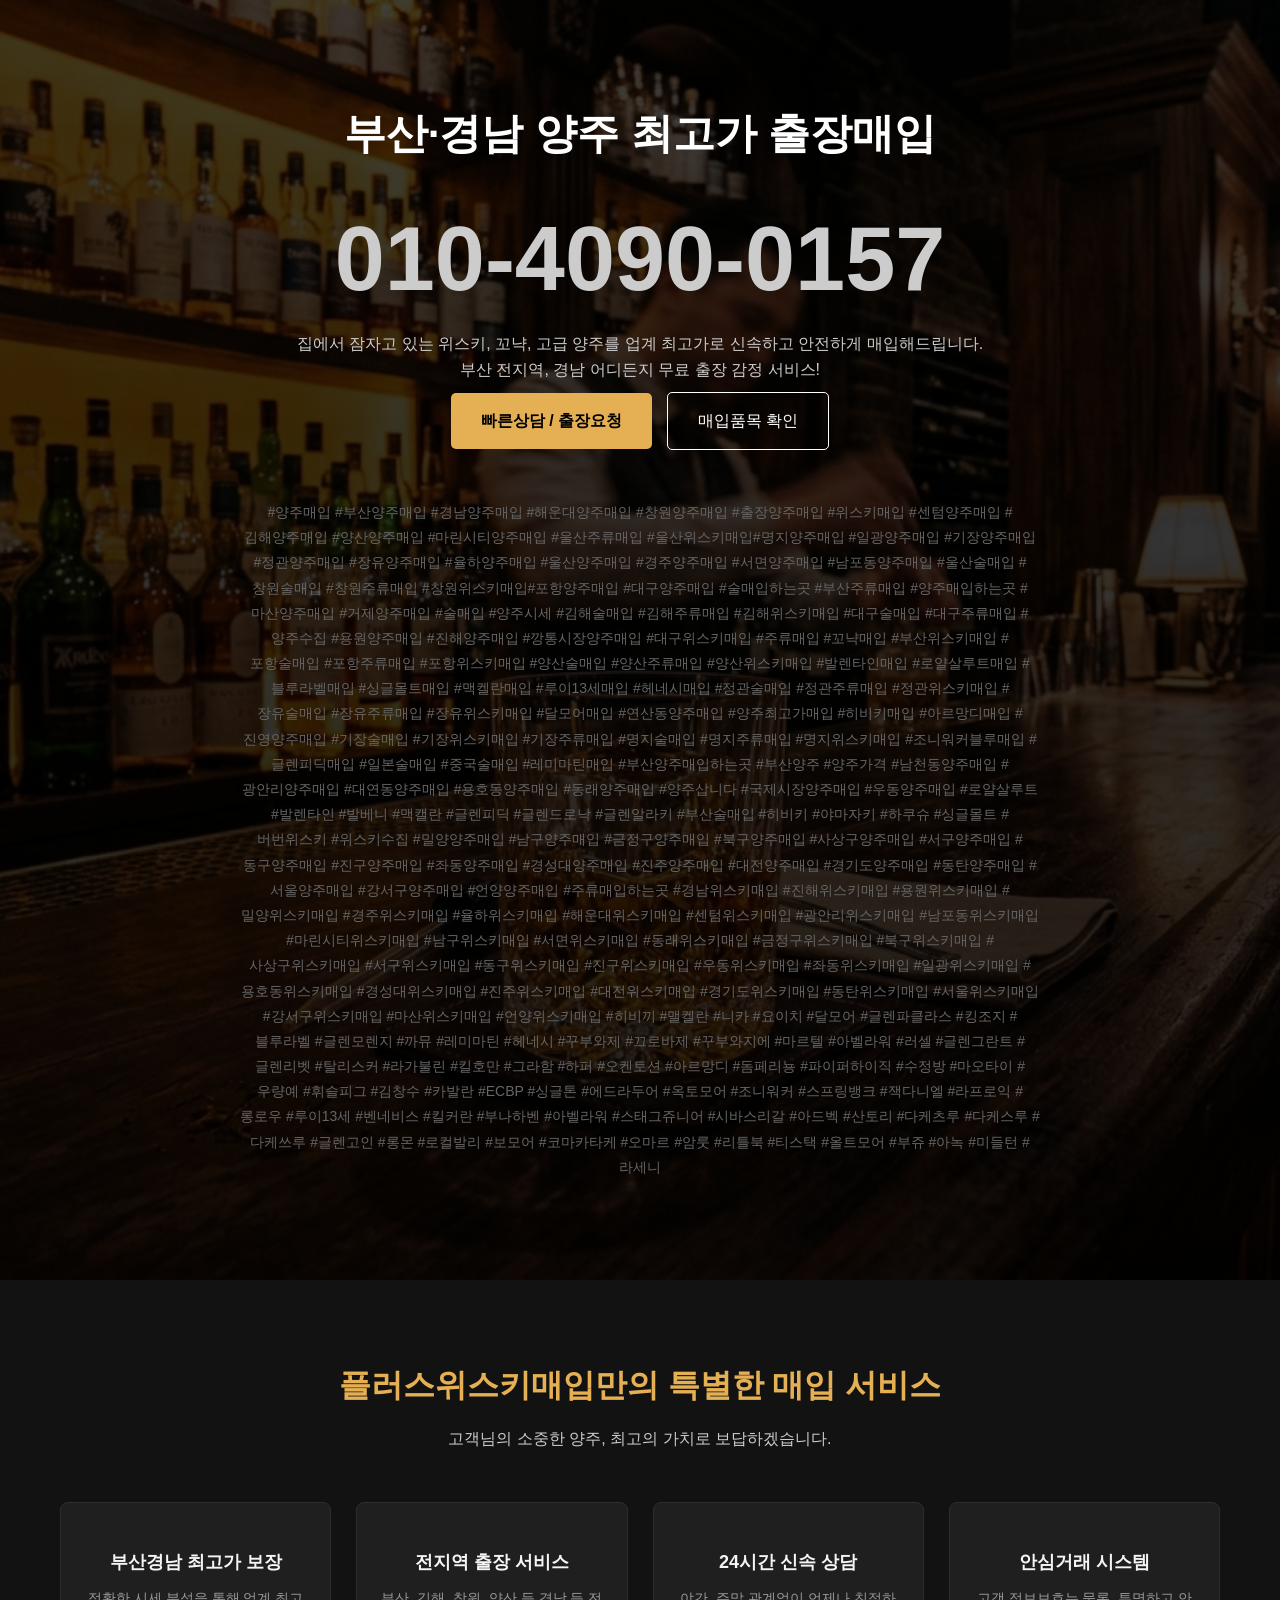
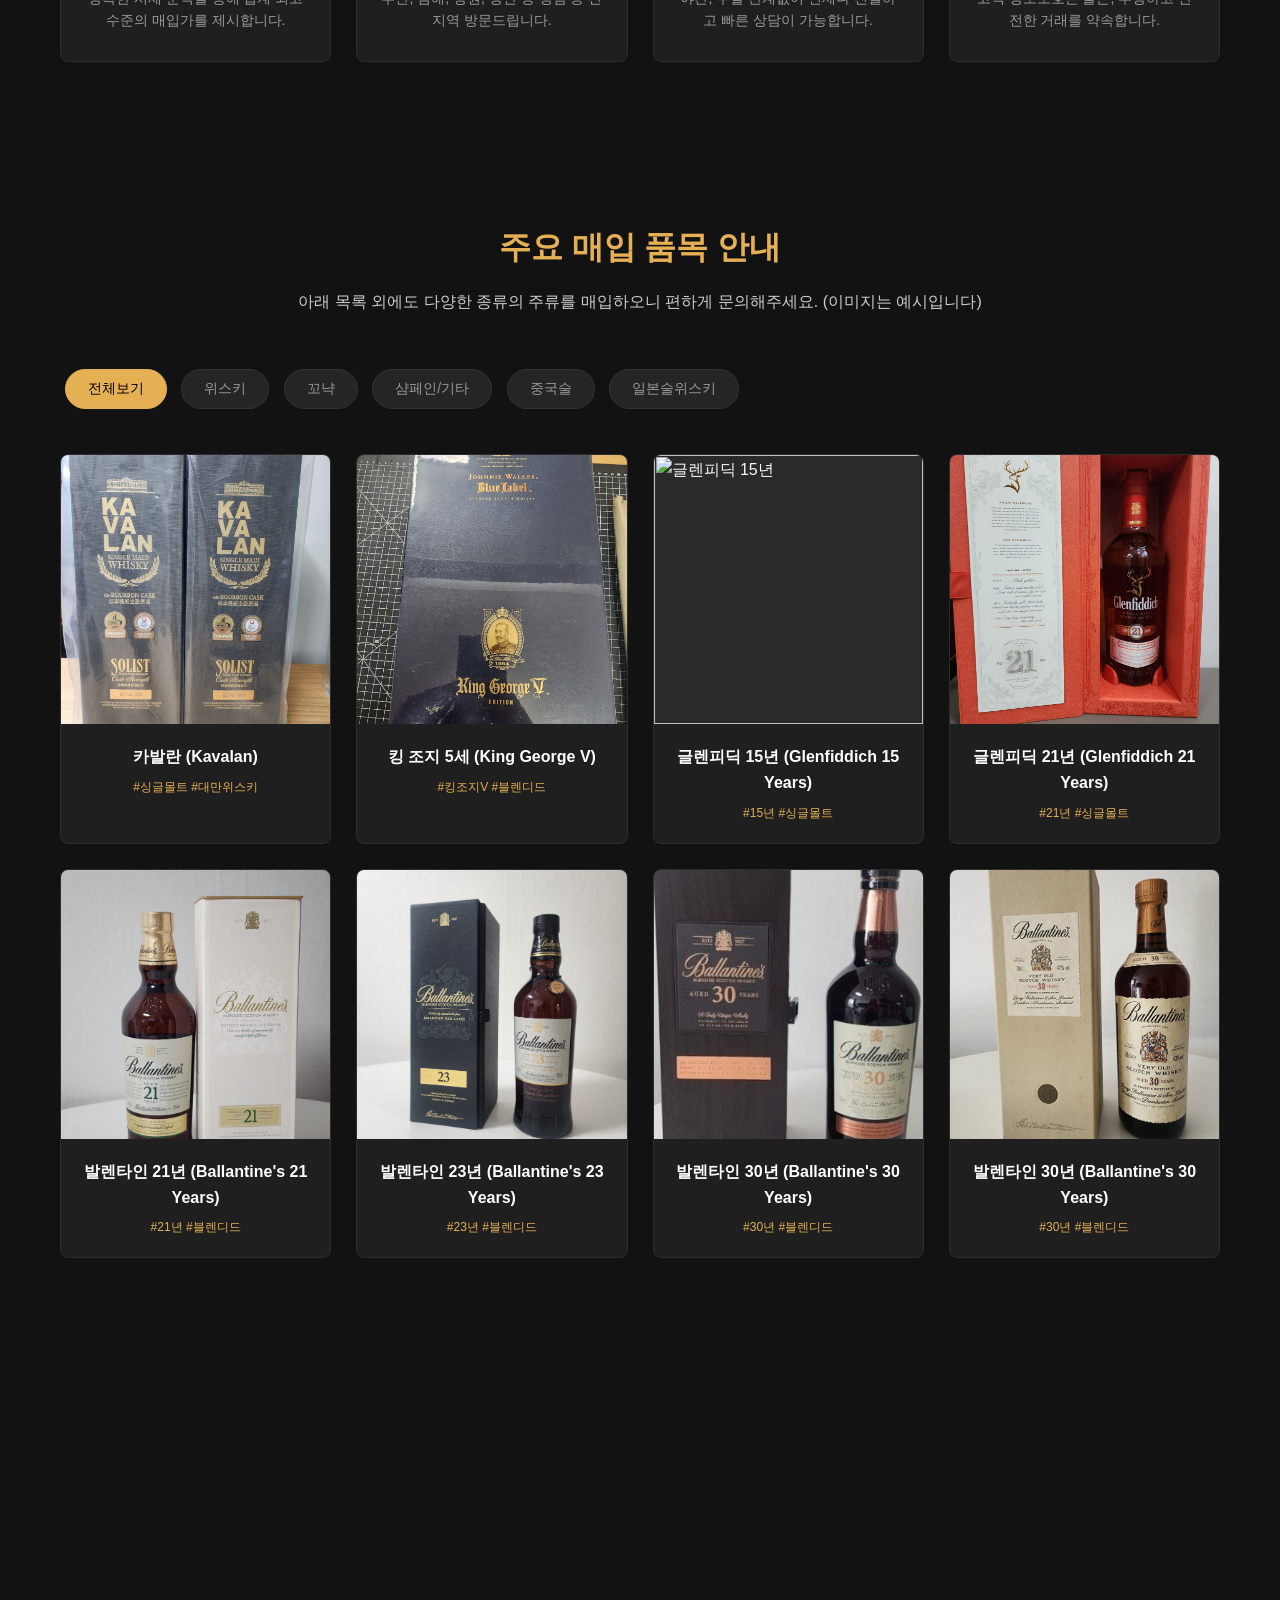
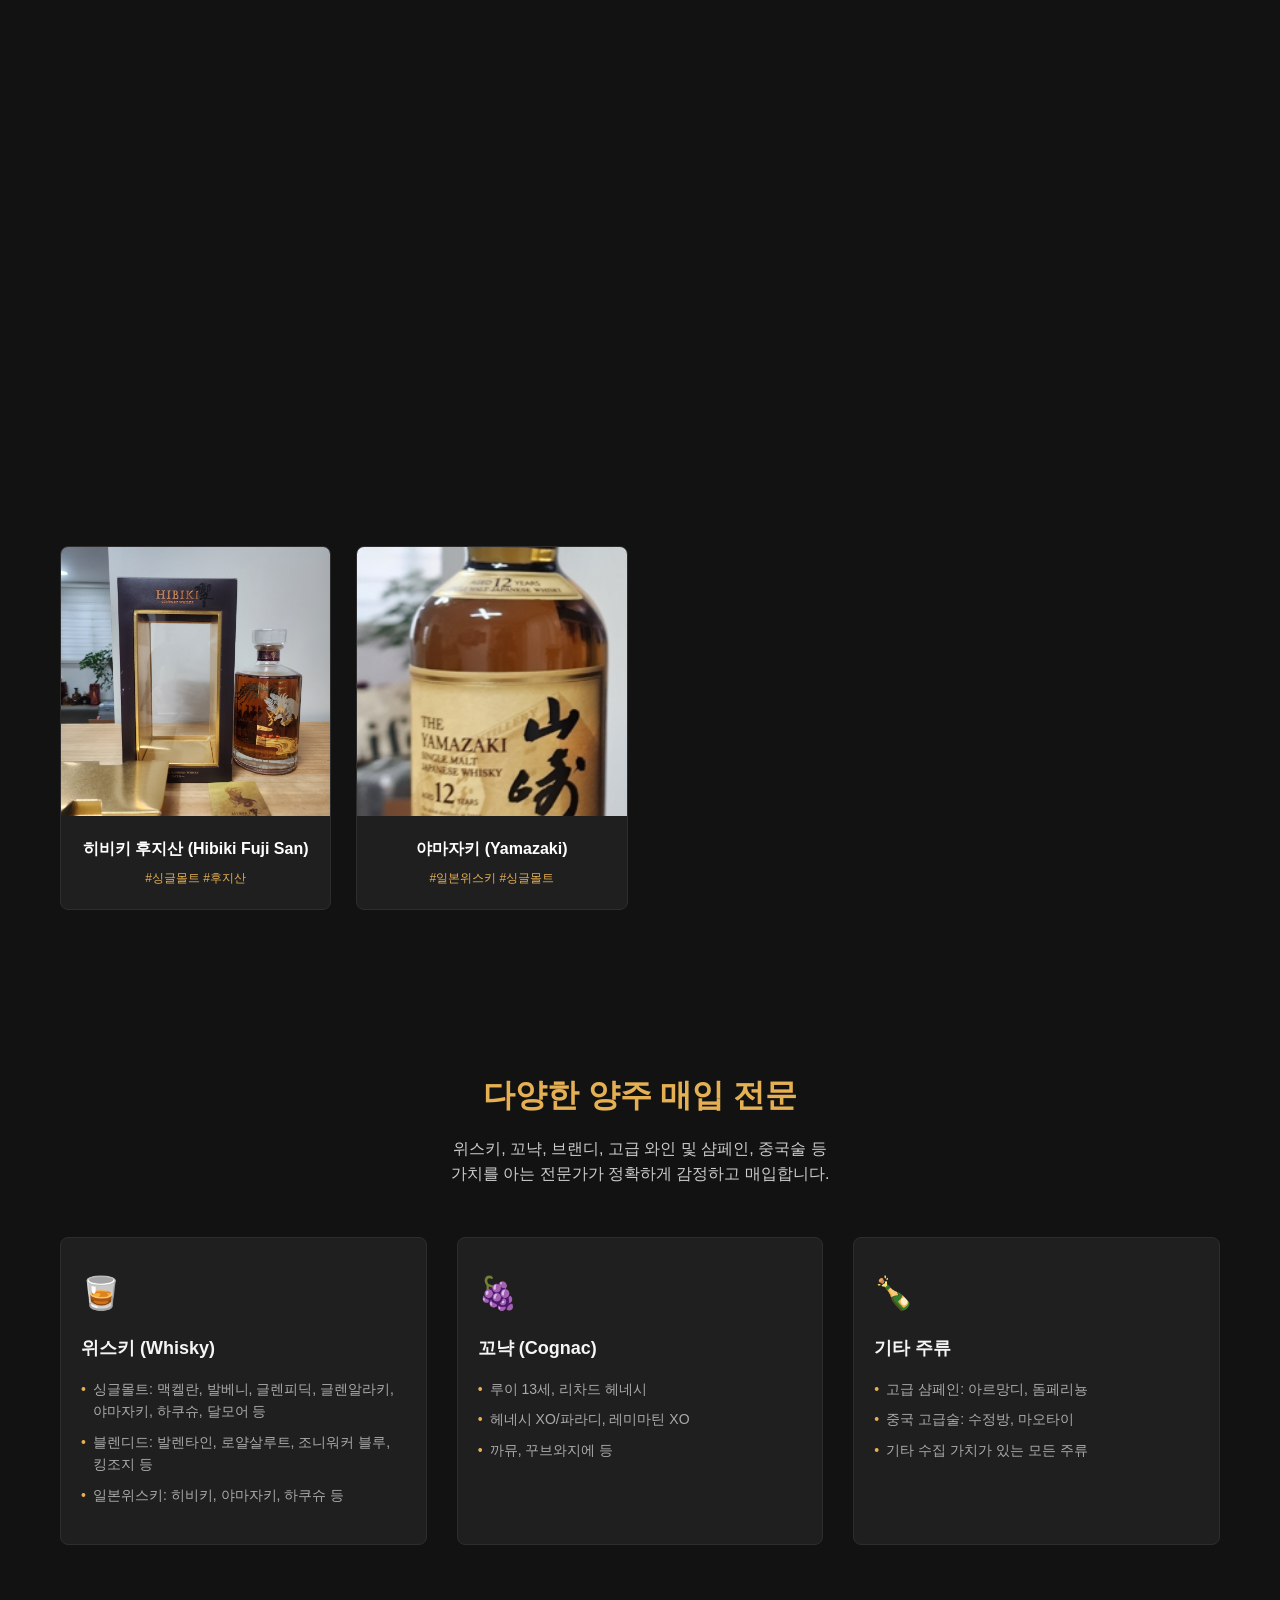
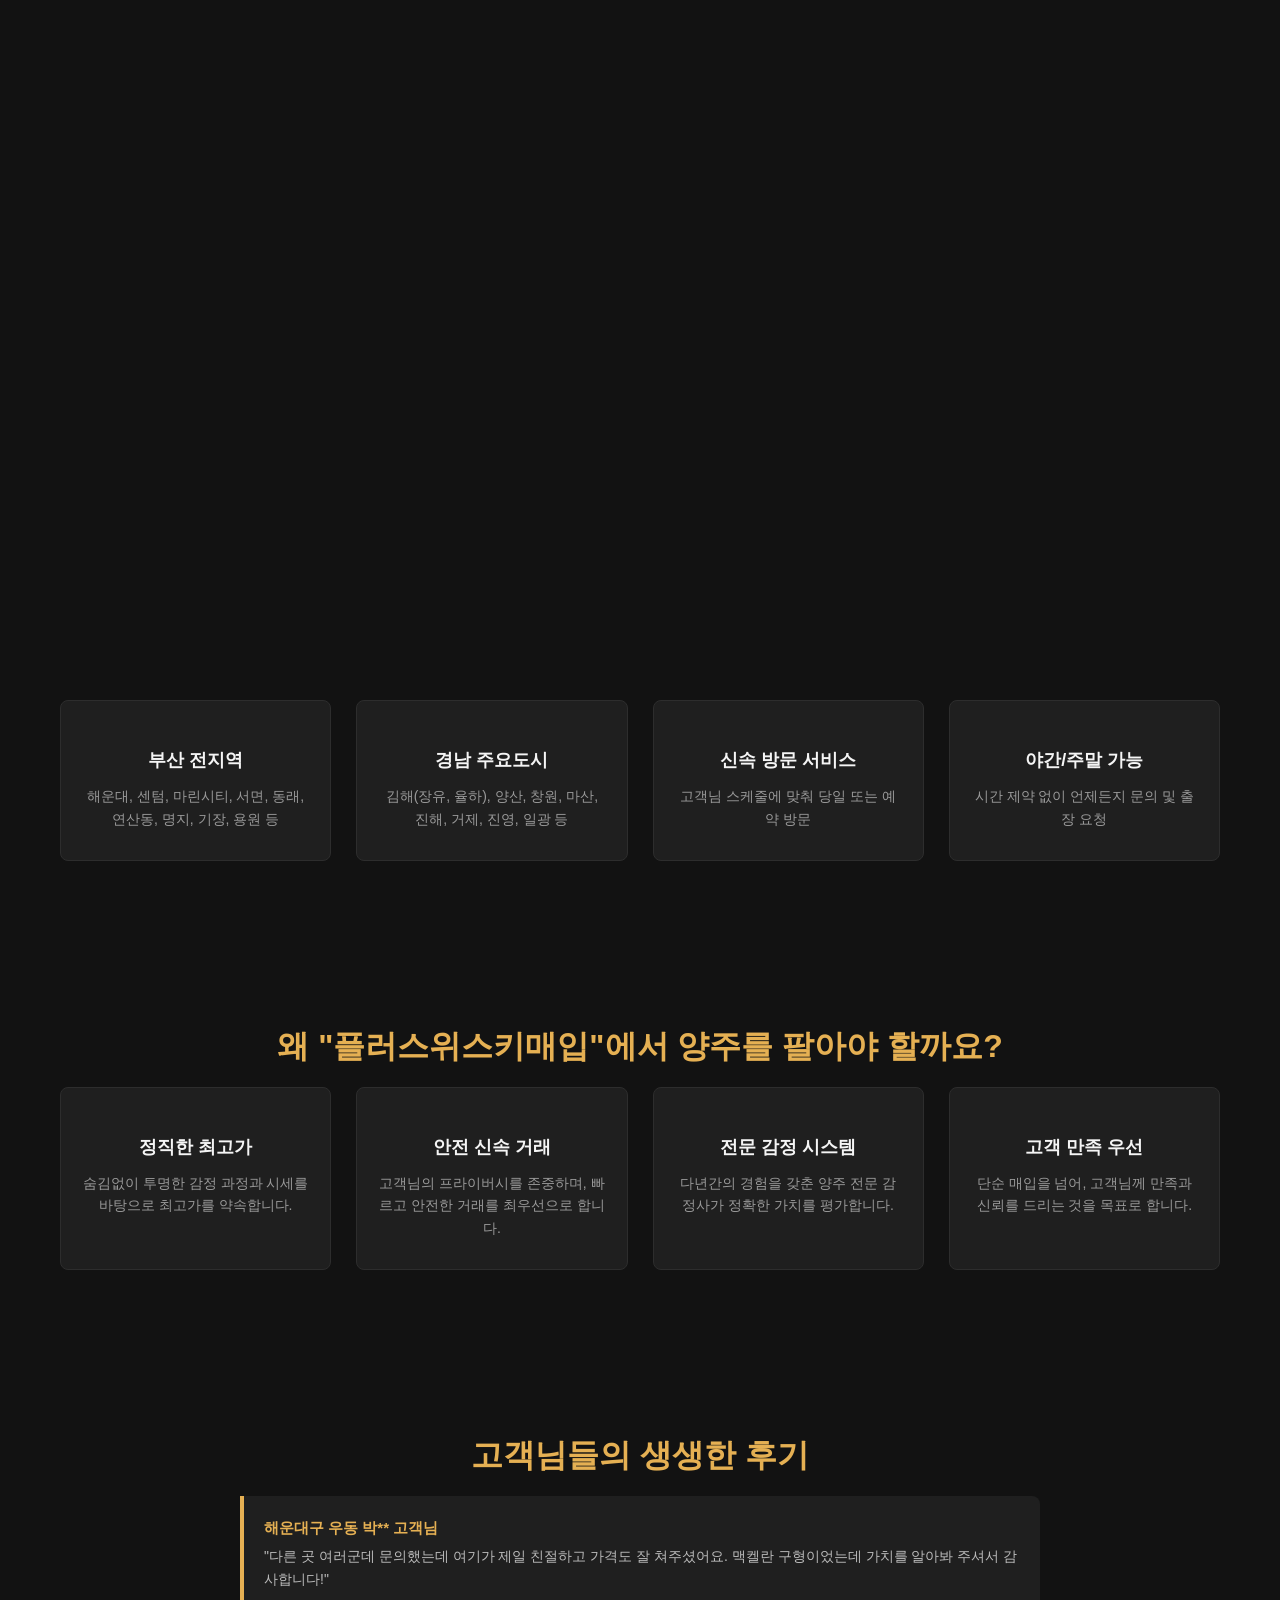
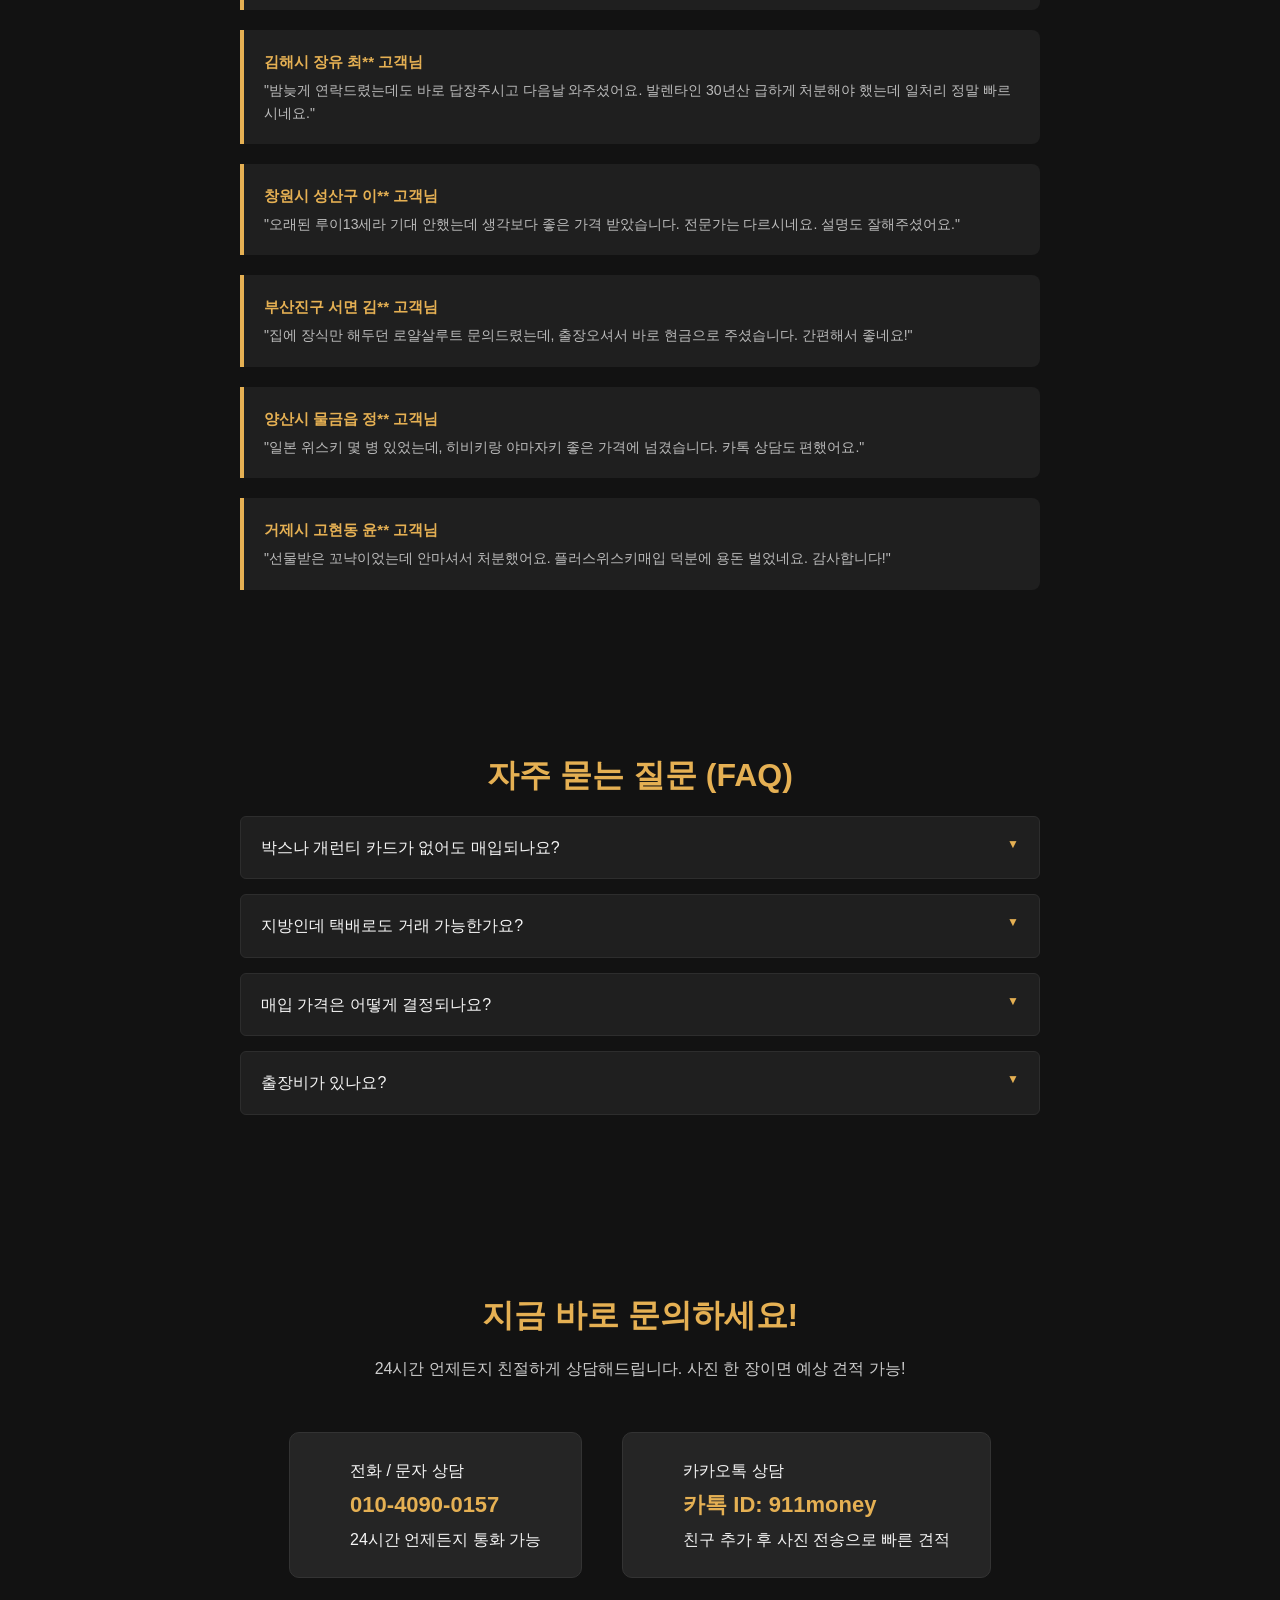
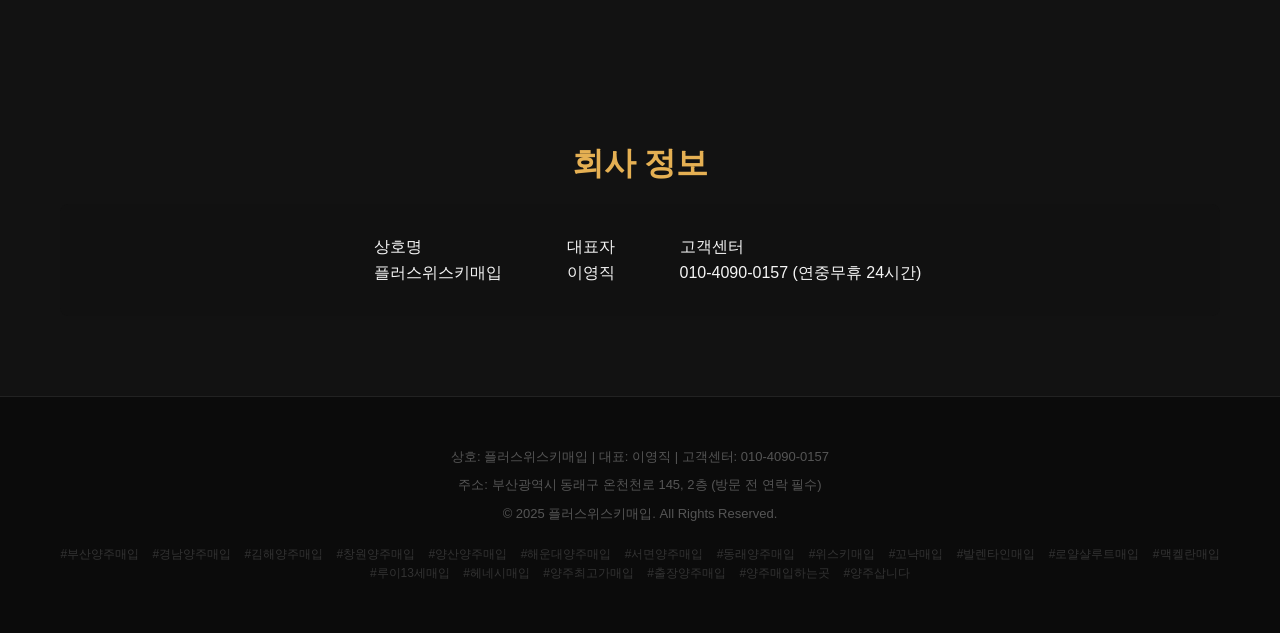
==== commit 13709fc9: "Update index.html" ====
--- a/index.html
+++ b/index.html
@@ -10,28 +10,28 @@
     <meta property="og:title" content="플러스위스키매입 - 부산경남 양주 최고가 출장매입">
     <meta property="og:description" content="루이13세, 맥켈란, 발렌타인 등 각종 고급 양주를 부산/경남 전지역 최고가로 출장 매입합니다. 24시간 상담 가능.">
     <meta property="og:type" content="website">
-    <meta property="og:url" content="/img/ogImage.jpg"> 
-    <meta property="og:image" content="/img/ogImage.jpg"> 
+    <meta property="og:url" content="https://ggg0985.github.io/test/img/ogImage.jpg"> 
+    <meta property="og:image" content="https://ggg0985.github.io/test/img/ogImage.jpg"> 
     <meta property="og:image:width" content="1200">
     <meta property="og:image:height" content="630">
     <meta property="og:site_name" content="플러스위스키매입">
     <meta property="og:locale" content="ko_KR">
 
     <!------------------- favicon ------------------->
-    <link rel="apple-touch-icon" sizes="57x57" href="/img/favicon/apple-icon-57x57.png">
-    <link rel="apple-touch-icon" sizes="60x60" href="/img/favicon/apple-icon-60x60.png">
-    <link rel="apple-touch-icon" sizes="72x72" href="/img/favicon/apple-icon-72x72.png">
-    <link rel="apple-touch-icon" sizes="76x76" href="/img/favicon/apple-icon-76x76.png">
-    <link rel="apple-touch-icon" sizes="114x114" href="/img/favicon/apple-icon-114x114.png">
-    <link rel="apple-touch-icon" sizes="120x120" href="/img/favicon/apple-icon-120x120.png">
-    <link rel="apple-touch-icon" sizes="144x144" href="/img/favicon/apple-icon-144x144.png">
-    <link rel="apple-touch-icon" sizes="152x152" href="/img/favicon/apple-icon-152x152.png">
-    <link rel="apple-touch-icon" sizes="180x180" href="/img/favicon/apple-icon-180x180.png">
-    <link rel="icon" type="image/png" sizes="192x192" href="/img/favicon/android-icon-192x192.png">
-    <link rel="icon" type="image/png" sizes="32x32" href="/img/favicon/favicon-32x32.png">
-    <link rel="icon" type="image/png" sizes="96x96" href="/img/favicon/favicon-96x96.png">
-    <link rel="icon" type="image/png" sizes="16x16" href="/img/favicon/favicon-16x16.png">
-    <link rel="manifest" href="https://ggg0985.github.io/test/img/favicon/manifest.json">
+    <link rel="apple-touch-icon" sizes="57x57" href="https://ggg0985.github.io/test/img/favicon/apple-icon-57x57.png">
+    <link rel="apple-touch-icon" sizes="60x60" href="https://ggg0985.github.io/test/img/favicon/apple-icon-60x60.png">
+    <link rel="apple-touch-icon" sizes="72x72" href="https://ggg0985.github.io/test/img/favicon/apple-icon-72x72.png">
+    <link rel="apple-touch-icon" sizes="76x76" href="https://ggg0985.github.io/test/img/favicon/apple-icon-76x76.png">
+    <link rel="apple-touch-icon" sizes="114x114" href="https://ggg0985.github.io/test/img/favicon/apple-icon-114x114.png">
+    <link rel="apple-touch-icon" sizes="120x120" href="https://ggg0985.github.io/test/img/favicon/apple-icon-120x120.png">
+    <link rel="apple-touch-icon" sizes="144x144" href="https://ggg0985.github.io/test/img/favicon/apple-icon-144x144.png">
+    <link rel="apple-touch-icon" sizes="152x152" href="https://ggg0985.github.io/test/img/favicon/apple-icon-152x152.png">
+    <link rel="apple-touch-icon" sizes="180x180" href="https://ggg0985.github.io/test/img/favicon/apple-icon-180x180.png">
+    <link rel="icon" type="image/png" sizes="192x192" href="https://ggg0985.github.io/test/img/favicon/android-icon-192x192.png">
+    <link rel="icon" type="image/png" sizes="32x32" href="https://ggg0985.github.io/test/img/favicon/favicon-32x32.png">
+    <link rel="icon" type="image/png" sizes="96x96" href="https://ggg0985.github.io/test/img/favicon/favicon-96x96.png">
+    <link rel="icon" type="image/png" sizes="16x16" href="https://ggg0985.github.io/test/img/favicon/favicon-16x16.png">
+    <link rel="manifest" href="https://ggg0985.github.io/testhttps://ggg0985.github.io/test/img/favicon/manifest.json">
     <meta name="msapplication-TileColor" content="#ffffff">
     <meta name="msapplication-TileImage" content="/ms-icon-144x144.png">
     <meta name="theme-color" content="#ffffff">
@@ -89,47 +89,47 @@
                 <button class="btn btn-filter" data-filter="sake">일본술위스키</button>
             </div>
             <div class="product-grid">
-                <div class="product-item aos-init" data-category="whisky" data-aos="zoom-in-up" data-aos-delay="100"><img src="/img/Kabalan.jpg" alt="카발란" class="product-image"><div class="product-info"><h3>카발란 (Kavalan)</h3><p class="product-tags">#싱글몰트 #대만위스키</p></div></div>
-                <div class="product-item aos-init" data-category="whisky" data-aos="zoom-in-up" data-aos-delay="150"><img src="/img/King_Technology.jpg" alt="킹 조지 5세" class="product-image"><div class="product-info"><h3>킹 조지 5세 (King George V)</h3><p class="product-tags">#킹조지V #블렌디드</p></div></div>
-                <div class="product-item aos-init" data-category="whisky" data-aos="zoom-in-up" data-aos-delay="200"><img src="/img/Glenfiddick_23_years.jpg" alt="글렌피딕 23년" class="product-image"><div class="product-info"><h3>글렌피딕 23년 (Glenfiddich 23 Years)</h3><p class="product-tags">#23년 #싱글몰트</p></div></div>
-                <div class="product-item aos-init" data-category="whisky" data-aos="zoom-in-up" data-aos-delay="250"><img src="/img/Glenfiddick_1.jpg" alt="글렌피딕 12년" class="product-image"><div class="product-info"><h3>글렌피딕 12년 (Glenfiddich 12 Years)</h3><p class="product-tags">#12년 #싱글몰트</p></div></div>
-                <div class="product-item aos-init" data-category="whisky" data-aos="zoom-in-up" data-aos-delay="300"><img src="/img/Valentine's_21_years.jpg" alt="발렌타인 21년" class="product-image"><div class="product-info"><h3>발렌타인 21년 (Ballantine's 21 Years)</h3><p class="product-tags">#21년 #블렌디드</p></div></div>
-                <div class="product-item aos-init" data-category="whisky" data-aos="zoom-in-up" data-aos-delay="350"><img src="/img/Valentine's_23rd_year.jpg" alt="발렌타인 23년" class="product-image"><div class="product-info"><h3>발렌타인 23년 (Ballantine's 23 Years)</h3><p class="product-tags">#23년 #블렌디드</p></div></div>
-                <div class="product-item aos-init" data-category="whisky" data-aos="zoom-in-up" data-aos-delay="400"><img src="/img/Valentine's_30_years.jpg" alt="발렌타인 30년" class="product-image"><div class="product-info"><h3>발렌타인 30년 (Ballantine's 30 Years)</h3><p class="product-tags">#30년 #블렌디드</p></div></div>
-                <div class="product-item aos-init" data-category="whisky" data-aos="zoom-in-up" data-aos-delay="400"><img src="/img/Valentine's_30_-year_ball_.jpg" alt="발렌타인 30년" class="product-image"><div class="product-info"><h3>발렌타인 30년 (Ballantine's 30 Years)</h3><p class="product-tags">#30년 #블렌디드</p></div></div>
-                <div class="product-item aos-init" data-category="whisky" data-aos="zoom-in-up" data-aos-delay="400"><img src="/img/Valentine's_30_-year_type.jpg" alt="발렌타인 30년" class="product-image"><div class="product-info"><h3>발렌타인 30년 (Ballantine's 30 Years)</h3><p class="product-tags">#30년 #블렌디드</p></div></div>
-                <div class="product-item aos-init" data-category="whisky" data-aos="zoom-in-up" data-aos-delay="450"><img src="/img/McLan_2.jpg" alt="맥켈란" class="product-image"><div class="product-info"><h3>맥켈란 (Macallan)</h3><p class="product-tags">#싱글몰트 #쉐리오크</p></div></div>
-                <div class="product-item aos-init" data-category="whisky" data-aos="zoom-in-up" data-aos-delay="500"><img src="/img/McLan_18_years.jpg" alt="맥켈란 18년" class="product-image"><div class="product-info"><h3>맥켈란 18년 (Macallan 18 Years)</h3><p class="product-tags">#18년 #싱글몰트</p></div></div>
-                <div class="product-item aos-init" data-category="whisky" data-aos="zoom-in-up" data-aos-delay="550"><img src="/img/Royal_32.jpg" alt="로얄 살루트 32년" class="product-image"><div class="product-info"><h3>로얄 살루트 32년 (Royal Salute 32 Years)</h3><p class="product-tags">#32년 #블렌디드</p></div></div>
-                <div class="product-item aos-init" data-category="whisky" data-aos="zoom-in-up" data-aos-delay="600"><img src="/img/Glenribet.jpg" alt="글렌리벳" class="product-image"><div class="product-info"><h3>글렌리벳 (Glenlivet)</h3><p class="product-tags">#싱글몰트 #스코틀랜드</p></div></div>
-                <div class="product-item aos-init" data-category="whisky" data-aos="zoom-in-up" data-aos-delay="650"><img src="/img/Johnny_Walker_Blue.jpg" alt="조니워커 블루 라벨" class="product-image"><div class="product-info"><h3>조니워커 블루 라벨 (Johnnie Walker Blue Label)</h3><p class="product-tags">#블루라벨 #블렌디드</p></div></div>
-                <div class="product-item aos-init" data-category="whisky" data-aos="zoom-in-up" data-aos-delay="700"><img src="/img/Valbeni.jpg" alt="발베니" class="product-image"><div class="product-info"><h3>발베니 (Balvenie)</h3><p class="product-tags">#더블우드 #싱글몰트</p></div></div>
-
-
-                <div class="product-item aos-init" data-category="cognac" data-aos="zoom-in-up" data-aos-delay="100"><img src="/img/Royal_Chalute_21_years_old.jpg" alt="로얄 살루트 21년 구구형" class="product-image"><div class="product-info"><h3>로얄 살루트 21년 구구형 (Royal Salute 21 Years)</h3><p class="product-tags">#로얄살루트 #21년</p></div></div>
-                <div class="product-item aos-init" data-category="cognac" data-aos="zoom-in-up" data-aos-delay="800"><img src="/img/Louis_13_years_old.jpg" alt="루이 13세" class="product-image"><div class="product-info"><h3>루이 13세 (Louis XIII)</h3><p class="product-tags">#레미마틴 #최고급꼬냑</p></div></div>
-                <div class="product-item aos-init" data-category="cognac" data-aos="zoom-in-up" data-aos-delay="850"><img src="/img/Royal_38.jpg" alt="로얄 살루트 38년" class="product-image"><div class="product-info"><h3>로얄 살루트 38년 (Royal Salute 38 Years)</h3><p class="product-tags">#로얄살루트 #38년</p></div></div>
-                <div class="product-item aos-init" data-category="cognac" data-aos="zoom-in-up" data-aos-delay="900"><img src="/img/Louis_13_-year_-old_.jpg" alt="루이 13세 구구형" class="product-image"><div class="product-info"><h3>루이 13세 구구형 (Louis XIII Rare Old)</h3><p class="product-tags">#레미마틴 #구구형</p></div></div>
-                <div class="product-item aos-init" data-category="cognac" data-aos="zoom-in-up" data-aos-delay="950"><img src="/img/Remy_Martin.jpg" alt="레미 마틴" class="product-image"><div class="product-info"><h3>레미 마틴 (Rémy Martin)</h3><p class="product-tags">#레미마틴 #꼬냑</p></div></div>
-                <div class="product-item aos-init" data-category="cognac" data-aos="zoom-in-up" data-aos-delay="1000"><img src="/img/Hennessy_XO.JPG" alt="헤네시 XO" class="product-image"><div class="product-info"><h3>헤네시 XO (Hennessy XO)</h3><p class="product-tags">#XO #헤네시</p></div></div>
-                <div class="product-item aos-init" data-category="cognac" data-aos="zoom-in-up" data-aos-delay="1050"><img src="/img/Richard_Hennessy.jpg" alt="리차드 헤네시" class="product-image"><div class="product-info"><h3>리차드 헤네시 (Richard Hennessy)</h3><p class="product-tags">#리차드헤네시 #한정판</p></div></div>
-                <div class="product-item aos-init" data-category="cognac" data-aos="zoom-in-up" data-aos-delay="1100"><img src="/img/Camu.jpg" alt="까뮤" class="product-image"><div class="product-info"><h3>까뮤 (Camus)</h3><p class="product-tags">#까뮤 #프랑스꼬냑</p></div></div>
+                <div class="product-item aos-init" data-category="whisky" data-aos="zoom-in-up" data-aos-delay="100"><img src="https://ggg0985.github.io/test/img/Kabalan.jpg" alt="카발란" class="product-image"><div class="product-info"><h3>카발란 (Kavalan)</h3><p class="product-tags">#싱글몰트 #대만위스키</p></div></div>
+                <div class="product-item aos-init" data-category="whisky" data-aos="zoom-in-up" data-aos-delay="150"><img src="https://ggg0985.github.io/test/img/King_Technology.jpg" alt="킹 조지 5세" class="product-image"><div class="product-info"><h3>킹 조지 5세 (King George V)</h3><p class="product-tags">#킹조지V #블렌디드</p></div></div>
+                <div class="product-item aos-init" data-category="whisky" data-aos="zoom-in-up" data-aos-delay="200"><img src="https://ggg0985.github.io/test/img/Glenfiddick_15.jpg" alt="글렌피딕 15년" class="product-image"><div class="product-info"><h3>글렌피딕 15년 (Glenfiddich 15 Years)</h3><p class="product-tags">#15년 #싱글몰트</p></div></div>
+                <div class="product-item aos-init" data-category="whisky" data-aos="zoom-in-up" data-aos-delay="250"><img src="https://ggg0985.github.io/test/img/Glenfiddick_1.jpg" alt="글렌피딕 21년" class="product-image"><div class="product-info"><h3>글렌피딕 21년 (Glenfiddich 21 Years)</h3><p class="product-tags">#21년 #싱글몰트</p></div></div>
+                <div class="product-item aos-init" data-category="whisky" data-aos="zoom-in-up" data-aos-delay="300"><img src="https://ggg0985.github.io/test/img/Valentine's_21_years.jpg" alt="발렌타인 21년" class="product-image"><div class="product-info"><h3>발렌타인 21년 (Ballantine's 21 Years)</h3><p class="product-tags">#21년 #블렌디드</p></div></div>
+                <div class="product-item aos-init" data-category="whisky" data-aos="zoom-in-up" data-aos-delay="350"><img src="https://ggg0985.github.io/test/img/Valentine's_23rd_year.jpg" alt="발렌타인 23년" class="product-image"><div class="product-info"><h3>발렌타인 23년 (Ballantine's 23 Years)</h3><p class="product-tags">#23년 #블렌디드</p></div></div>
+                <div class="product-item aos-init" data-category="whisky" data-aos="zoom-in-up" data-aos-delay="400"><img src="https://ggg0985.github.io/test/img/Valentine's_30_years.jpg" alt="발렌타인 30년" class="product-image"><div class="product-info"><h3>발렌타인 30년 (Ballantine's 30 Years)</h3><p class="product-tags">#30년 #블렌디드</p></div></div>
+                <div class="product-item aos-init" data-category="whisky" data-aos="zoom-in-up" data-aos-delay="400"><img src="https://ggg0985.github.io/test/img/Valentine's_30_-year_ball_.jpg" alt="발렌타인 30년" class="product-image"><div class="product-info"><h3>발렌타인 30년 (Ballantine's 30 Years)</h3><p class="product-tags">#30년 #블렌디드</p></div></div>
+                <div class="product-item aos-init" data-category="whisky" data-aos="zoom-in-up" data-aos-delay="400"><img src="https://ggg0985.github.io/test/img/Valentine's_30_-year_type.jpg" alt="발렌타인 30년" class="product-image"><div class="product-info"><h3>발렌타인 30년 (Ballantine's 30 Years)</h3><p class="product-tags">#30년 #블렌디드</p></div></div>
+                <div class="product-item aos-init" data-category="whisky" data-aos="zoom-in-up" data-aos-delay="450"><img src="https://ggg0985.github.io/test/img/McLan_2.jpg" alt="맥켈란" class="product-image"><div class="product-info"><h3>맥켈란 (Macallan)</h3><p class="product-tags">#싱글몰트 #쉐리오크</p></div></div>
+                <div class="product-item aos-init" data-category="whisky" data-aos="zoom-in-up" data-aos-delay="500"><img src="https://ggg0985.github.io/test/img/McLan_18_years.jpg" alt="맥켈란 18년" class="product-image"><div class="product-info"><h3>맥켈란 18년 (Macallan 18 Years)</h3><p class="product-tags">#18년 #싱글몰트</p></div></div>
+                <div class="product-item aos-init" data-category="whisky" data-aos="zoom-in-up" data-aos-delay="550"><img src="https://ggg0985.github.io/test/img/Royal_32.jpg" alt="로얄 살루트 32년" class="product-image"><div class="product-info"><h3>로얄 살루트 32년 (Royal Salute 32 Years)</h3><p class="product-tags">#32년 #블렌디드</p></div></div>
+                <div class="product-item aos-init" data-category="whisky" data-aos="zoom-in-up" data-aos-delay="600"><img src="https://ggg0985.github.io/test/img/Glenribet.jpg" alt="글렌리벳" class="product-image"><div class="product-info"><h3>글렌리벳 (Glenlivet)</h3><p class="product-tags">#싱글몰트 #스코틀랜드</p></div></div>
+                <div class="product-item aos-init" data-category="whisky" data-aos="zoom-in-up" data-aos-delay="650"><img src="https://ggg0985.github.io/test/img/Johnny_Walker_Blue.jpg" alt="조니워커 블루 라벨" class="product-image"><div class="product-info"><h3>조니워커 블루 라벨 (Johnnie Walker Blue Label)</h3><p class="product-tags">#블루라벨 #블렌디드</p></div></div>
+                <div class="product-item aos-init" data-category="whisky" data-aos="zoom-in-up" data-aos-delay="700"><img src="https://ggg0985.github.io/test/img/Valbeni.jpg" alt="발베니" class="product-image"><div class="product-info"><h3>발베니 (Balvenie)</h3><p class="product-tags">#더블우드 #싱글몰트</p></div></div>
+
+
+                <div class="product-item aos-init" data-category="cognac" data-aos="zoom-in-up" data-aos-delay="100"><img src="https://ggg0985.github.io/test/img/Royal_Chalute_21_years_old.jpg" alt="로얄 살루트 21년 구구형" class="product-image"><div class="product-info"><h3>로얄 살루트 21년 구구형 (Royal Salute 21 Years)</h3><p class="product-tags">#로얄살루트 #21년</p></div></div>
+                <div class="product-item aos-init" data-category="cognac" data-aos="zoom-in-up" data-aos-delay="800"><img src="https://ggg0985.github.io/test/img/Louis_13_years_old.jpg" alt="루이 13세" class="product-image"><div class="product-info"><h3>루이 13세 (Louis XIII)</h3><p class="product-tags">#레미마틴 #최고급꼬냑</p></div></div>
+                <div class="product-item aos-init" data-category="cognac" data-aos="zoom-in-up" data-aos-delay="850"><img src="https://ggg0985.github.io/test/img/Royal_38.jpg" alt="로얄 살루트 38년" class="product-image"><div class="product-info"><h3>로얄 살루트 38년 (Royal Salute 38 Years)</h3><p class="product-tags">#로얄살루트 #38년</p></div></div>
+                <div class="product-item aos-init" data-category="cognac" data-aos="zoom-in-up" data-aos-delay="900"><img src="https://ggg0985.github.io/test/img/Louis_13_-year_-old_.jpg" alt="루이 13세 구구형" class="product-image"><div class="product-info"><h3>루이 13세 구구형 (Louis XIII Rare Old)</h3><p class="product-tags">#레미마틴 #구구형</p></div></div>
+                <div class="product-item aos-init" data-category="cognac" data-aos="zoom-in-up" data-aos-delay="950"><img src="https://ggg0985.github.io/test/img/Remy_Martin.jpg" alt="레미 마틴" class="product-image"><div class="product-info"><h3>레미 마틴 (Rémy Martin)</h3><p class="product-tags">#레미마틴 #꼬냑</p></div></div>
+                <div class="product-item aos-init" data-category="cognac" data-aos="zoom-in-up" data-aos-delay="1000"><img src="https://ggg0985.github.io/test/img/Hennessy_XO.JPG" alt="헤네시 XO" class="product-image"><div class="product-info"><h3>헤네시 XO (Hennessy XO)</h3><p class="product-tags">#XO #헤네시</p></div></div>
+                <div class="product-item aos-init" data-category="cognac" data-aos="zoom-in-up" data-aos-delay="1050"><img src="https://ggg0985.github.io/test/img/Richard_Hennessy.jpg" alt="리차드 헤네시" class="product-image"><div class="product-info"><h3>리차드 헤네시 (Richard Hennessy)</h3><p class="product-tags">#리차드헤네시 #한정판</p></div></div>
+                <div class="product-item aos-init" data-category="cognac" data-aos="zoom-in-up" data-aos-delay="1100"><img src="https://ggg0985.github.io/test/img/Camu.jpg" alt="까뮤" class="product-image"><div class="product-info"><h3>까뮤 (Camus)</h3><p class="product-tags">#까뮤 #프랑스꼬냑</p></div></div>
 
 
                 
-                <div class="product-item aos-init" data-category="champagne" data-aos="zoom-in-up" data-aos-delay="1150"><img src="/img/Armandi_2.jpg" alt="아르망 드 브리냑" class="product-image"><div class="product-info"><h3>아르망 드 브리냑 (Armand de Brignac)</h3><p class="product-tags">#샴페인 #골드 #브뤼</p></div></div>
-                <div class="product-item aos-init" data-category="champagne" data-aos="zoom-in-up" data-aos-delay="1200"><img src="/img/Armandi.jpg" alt="아르망 드 브리냑" class="product-image"><div class="product-info"><h3>아르망 드 브리냑 (Armand de Brignac)</h3><p class="product-tags">#샴페인 #골드 #브뤼</p></div></div>
-                <div class="product-item aos-init" data-category="champagne" data-aos="zoom-in-up" data-aos-delay="1250"><img src="/img/Dome_Ferignon_1.jpg" alt="돔 페리뇽" class="product-image"><div class="product-info"><h3>돔 페리뇽 (Dom Pérignon)</h3><p class="product-tags">#빈티지샴페인 #고급</p></div></div>
-                <div class="product-item aos-init" data-category="champagne" data-aos="zoom-in-up" data-aos-delay="1300"><img src="/img/Dome_Ferignon.jpg" alt="돔 페리뇽" class="product-image"><div class="product-info"><h3>돔 페리뇽 (Dom Pérignon)</h3><p class="product-tags">#빈티지샴페인 #고급</p></div></div>
-
-                <div class="product-item aos-init" data-category="china" data-aos="zoom-in-up" data-aos-delay="1350"><img src="/img/Maotai.jpg" alt="마오타이" class="product-image"><div class="product-info"><h3>마오타이 (Moutai)</h3><p class="product-tags">#중국명주 #장향형</p></div></div>
-                <div class="product-item aos-init" data-category="china" data-aos="zoom-in-up" data-aos-delay="1400"><img src="/img/Maotai_2.jpg" alt="마오타이" class="product-image"><div class="product-info"><h3>마오타이 (Moutai)</h3><p class="product-tags">#중국명주 #장향형</p></div></div>
-                <div class="product-item aos-init" data-category="china" data-aos="zoom-in-up" data-aos-delay="1450"><img src="/img/Crystal_Room.png" alt="수정방" class="product-image"><div class="product-info"><h3>수정방 (Shuijingfang)</h3><p class="product-tags">#중국백주 #고급술</p></div></div>
-
-                <div class="product-item aos-init" data-category="sake" data-aos="zoom-in-up" data-aos-delay="1500"><img src="/img/Hibiki_17_years.jpg" alt="히비키 17년" class="product-image"><div class="product-info"><h3>히비키 17년 (Hibiki 17 Years)</h3><p class="product-tags">#일본위스키 #17년</p></div></div>
-                <div class="product-item aos-init" data-category="sake" data-aos="zoom-in-up" data-aos-delay="1550"><img src="/img/Hibiki_21_years.jpg" alt="히비키 21년" class="product-image"><div class="product-info"><h3>히비키 21년 (Hibiki 21 Years)</h3><p class="product-tags">#일본위스키 #21년</p></div></div>
-                <div class="product-item aos-init" data-category="sake" data-aos="zoom-in-up" data-aos-delay="1600"><img src="/img/Hibikihu_Jisan.jpg" alt="히비키 후지산" class="product-image"><div class="product-info"><h3>히비키 후지산 (Hibiki Fuji San)</h3><p class="product-tags">#싱글몰트 #후지산</p></div></div>
-                <div class="product-item aos-init" data-category="sake" data-aos="zoom-in-up" data-aos-delay="1650"><img src="/img/Yamazaki.png" alt="야마자키" class="product-image"><div class="product-info"><h3>야마자키 (Yamazaki)</h3><p class="product-tags">#일본위스키 #싱글몰트</p></div></div>
+                <div class="product-item aos-init" data-category="champagne" data-aos="zoom-in-up" data-aos-delay="1150"><img src="https://ggg0985.github.io/test/img/Armandi_2.jpg" alt="아르망 드 브리냑" class="product-image"><div class="product-info"><h3>아르망 드 브리냑 (Armand de Brignac)</h3><p class="product-tags">#샴페인 #골드 #브뤼</p></div></div>
+                <div class="product-item aos-init" data-category="champagne" data-aos="zoom-in-up" data-aos-delay="1200"><img src="https://ggg0985.github.io/test/img/Armandi.jpg" alt="아르망 드 브리냑" class="product-image"><div class="product-info"><h3>아르망 드 브리냑 (Armand de Brignac)</h3><p class="product-tags">#샴페인 #골드 #브뤼</p></div></div>
+                <div class="product-item aos-init" data-category="champagne" data-aos="zoom-in-up" data-aos-delay="1250"><img src="https://ggg0985.github.io/test/img/Dome_Ferignon_1.jpg" alt="돔 페리뇽" class="product-image"><div class="product-info"><h3>돔 페리뇽 (Dom Pérignon)</h3><p class="product-tags">#빈티지샴페인 #고급</p></div></div>
+                <div class="product-item aos-init" data-category="champagne" data-aos="zoom-in-up" data-aos-delay="1300"><img src="https://ggg0985.github.io/test/img/Dome_Ferignon.jpg" alt="돔 페리뇽" class="product-image"><div class="product-info"><h3>돔 페리뇽 (Dom Pérignon)</h3><p class="product-tags">#빈티지샴페인 #고급</p></div></div>
+
+                <div class="product-item aos-init" data-category="china" data-aos="zoom-in-up" data-aos-delay="1350"><img src="https://ggg0985.github.io/test/img/Maotai.jpg" alt="마오타이" class="product-image"><div class="product-info"><h3>마오타이 (Moutai)</h3><p class="product-tags">#중국명주 #장향형</p></div></div>
+                <div class="product-item aos-init" data-category="china" data-aos="zoom-in-up" data-aos-delay="1400"><img src="https://ggg0985.github.io/test/img/Maotai_2.jpg" alt="마오타이" class="product-image"><div class="product-info"><h3>마오타이 (Moutai)</h3><p class="product-tags">#중국명주 #장향형</p></div></div>
+                <div class="product-item aos-init" data-category="china" data-aos="zoom-in-up" data-aos-delay="1450"><img src="https://ggg0985.github.io/test/img/Crystal_Room.png" alt="수정방" class="product-image"><div class="product-info"><h3>수정방 (Shuijingfang)</h3><p class="product-tags">#중국백주 #고급술</p></div></div>
+
+                <div class="product-item aos-init" data-category="sake" data-aos="zoom-in-up" data-aos-delay="1500"><img src="https://ggg0985.github.io/test/img/Hibiki_21_.jpg" alt="히비키 21년" class="product-image"><div class="product-info"><h3>히비키 21년 (Hibiki 21 Years)</h3><p class="product-tags">#일본위스키 #21년</p></div></div>
+                <div class="product-item aos-init" data-category="sake" data-aos="zoom-in-up" data-aos-delay="1550"><img src="https://ggg0985.github.io/test/img/Hibiki_21_years.jpg" alt="히비키 21년" class="product-image"><div class="product-info"><h3>히비키 21년 (Hibiki 21 Years)</h3><p class="product-tags">#일본위스키 #21년</p></div></div>
+                <div class="product-item aos-init" data-category="sake" data-aos="zoom-in-up" data-aos-delay="1600"><img src="https://ggg0985.github.io/test/img/Hibikihu_Jisan.jpg" alt="히비키 후지산" class="product-image"><div class="product-info"><h3>히비키 후지산 (Hibiki Fuji San)</h3><p class="product-tags">#싱글몰트 #후지산</p></div></div>
+                <div class="product-item aos-init" data-category="sake" data-aos="zoom-in-up" data-aos-delay="1650"><img src="https://ggg0985.github.io/test/img/Yamazaki.png" alt="야마자키" class="product-image"><div class="product-info"><h3>야마자키 (Yamazaki)</h3><p class="product-tags">#일본위스키 #싱글몰트</p></div></div>
 
 
             </div>
